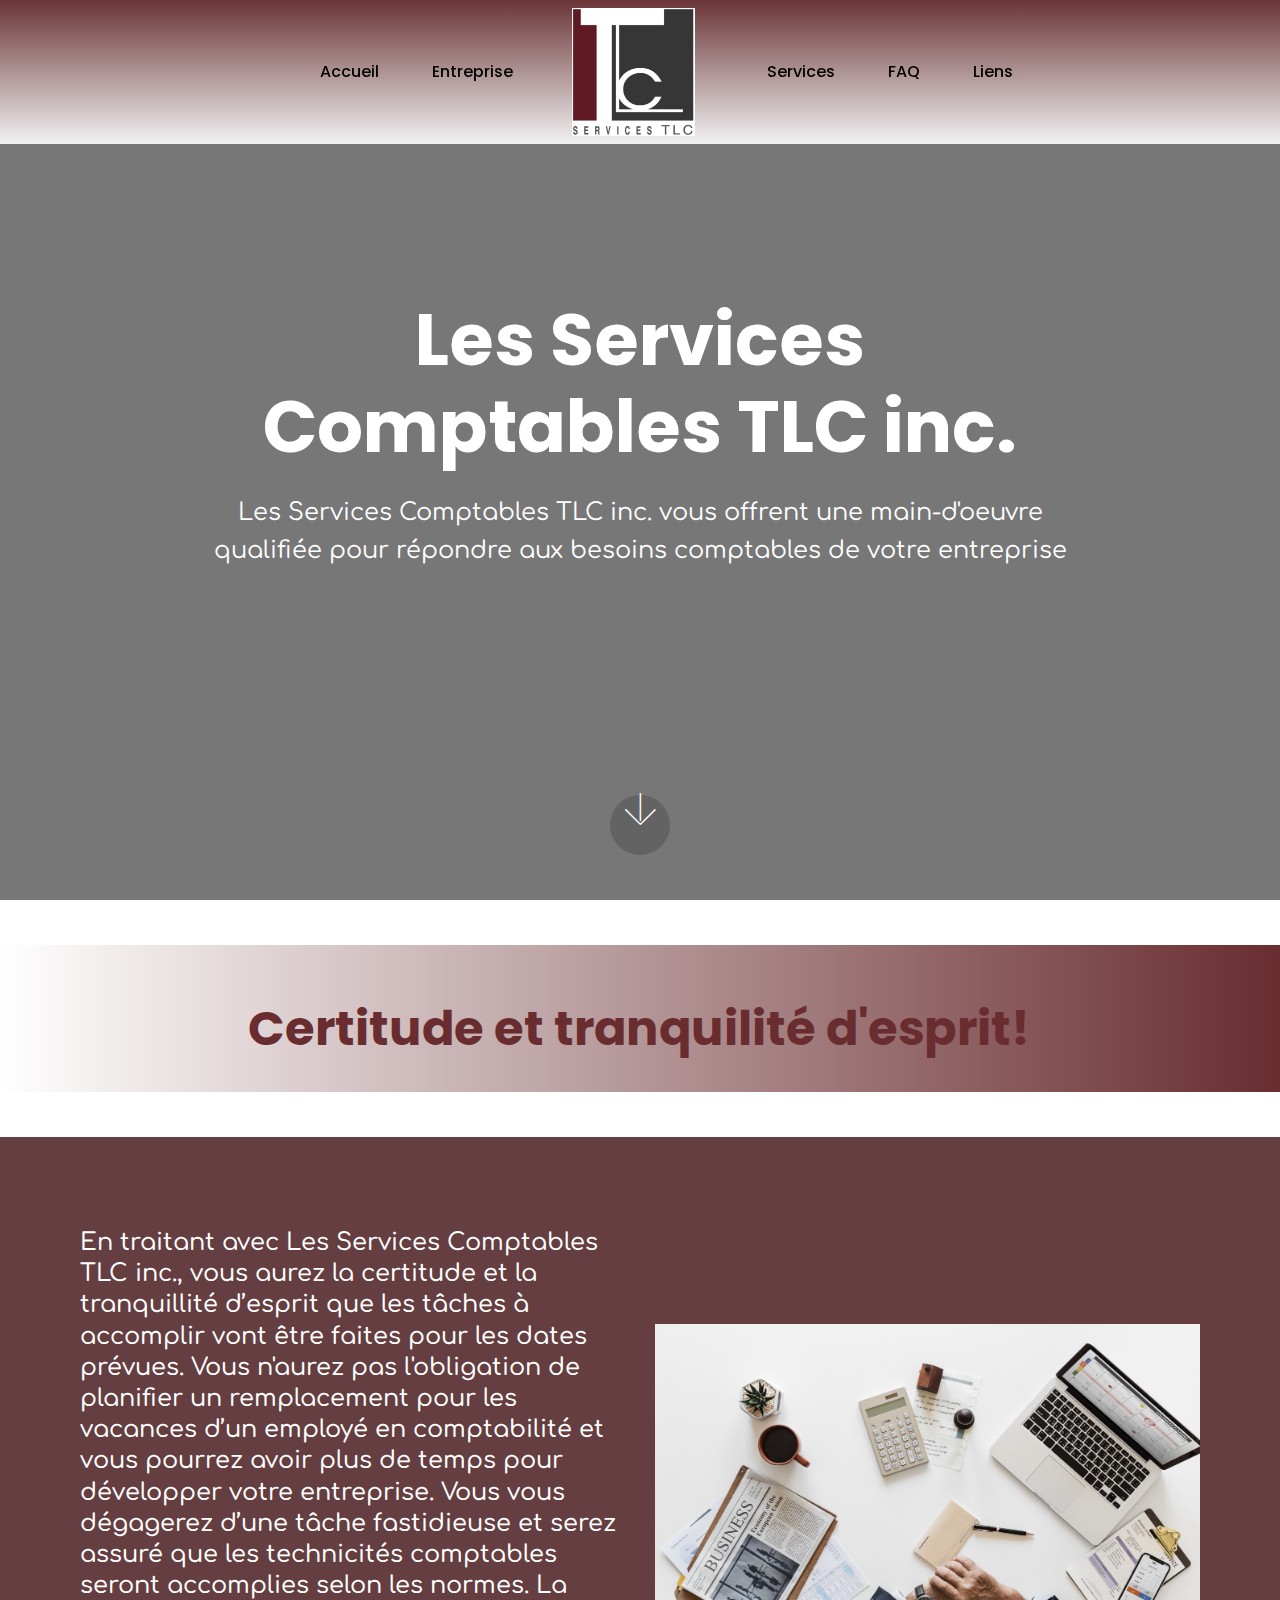
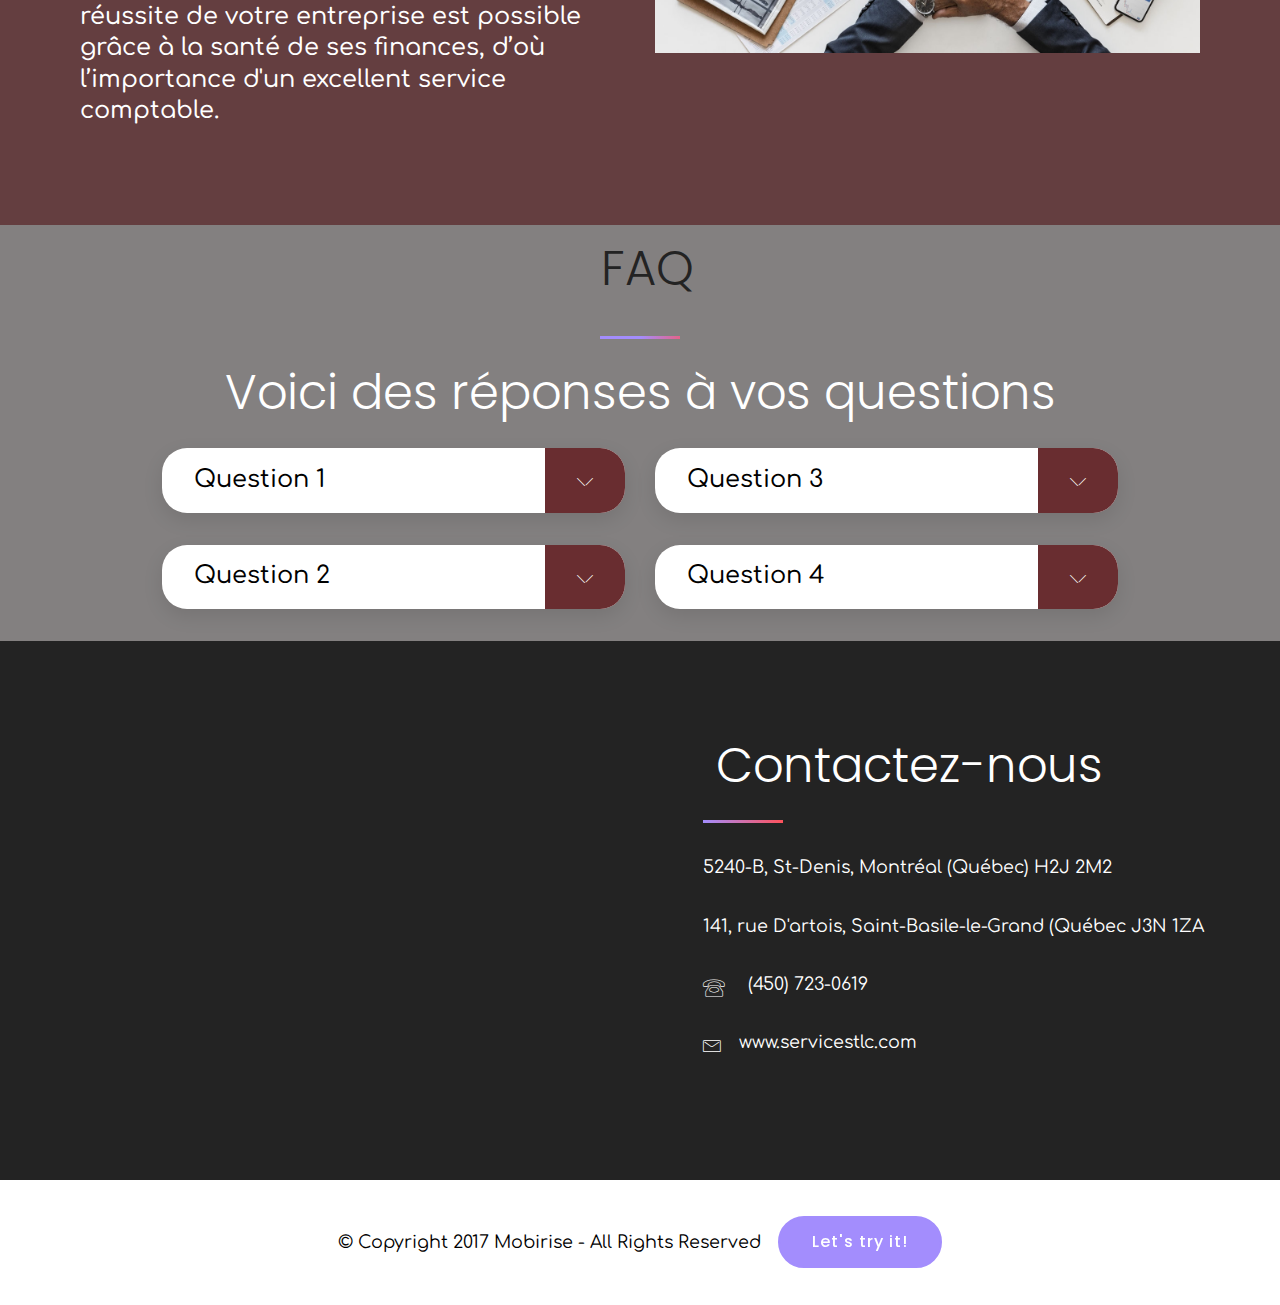
==== index.html @ 8a56763a "create github pages" ====
<!DOCTYPE html>
<html >
<head>
  <!-- Site made with Mobirise Website Builder v4.7.1, https://mobirise.com -->
  <meta charset="UTF-8">
  <meta http-equiv="X-UA-Compatible" content="IE=edge">
  <meta name="generator" content="Mobirise v4.7.1, mobirise.com">
  <meta name="viewport" content="width=device-width, initial-scale=1, minimum-scale=1">
  <link rel="shortcut icon" href="assets/images/logo-tlc-246x255.png" type="image/x-icon">
  <meta name="description" content="">
  <title>Accueil</title>
  <link rel="stylesheet" href="assets/icons-mind/style.css">
  <link rel="stylesheet" href="assets/web/assets/mobirise-icons/mobirise-icons.css">
  <link rel="stylesheet" href="assets/soundcloud-plugin/style.css">
  <link rel="stylesheet" href="assets/bootstrap/css/bootstrap.min.css">
  <link rel="stylesheet" href="assets/bootstrap/css/bootstrap-grid.min.css">
  <link rel="stylesheet" href="assets/bootstrap/css/bootstrap-reboot.min.css">
  <link rel="stylesheet" href="assets/dropdown/css/style.css">
  <link rel="stylesheet" href="assets/socicon/css/styles.css">
  <link rel="stylesheet" href="assets/theme/css/style.css">
  <link rel="stylesheet" href="assets/mobirise/css/mbr-additional.css" type="text/css">
  
  
  
</head>
<body>
  <section class="menu popup-btn-cards cid-qTdgRGBvXO" once="menu" id="menu2-0">

    
    

    <nav class="navbar navbar-dropdown navbar-fixed-top navbar-expand-lg">
        <div class="mbr-overlay" style="opacity: 0.9;"></div>

      
      <div class="collapse navbar-collapse" id="navbarSupportedContent">
            
        <div class="left-menu">
          <ul class="navbar-nav nav-dropdown" data-app-modern-menu="true"><li class="nav-item">
                  <a class="nav-link link text-black display-4" href="index.html#header6-u">
                      Accueil</a>
              </li>
              <li class="nav-item">
                  <a class="nav-link link text-black display-4" href="page1.html#features14-15">
                       Entreprise</a>
              </li></ul>
        </div>

        <div class="brand-container">
          <div class="navbar-brand">
              <span class="navbar-logo">
                  <a href="https://mobirise.com">
                      <img src="assets/images/logo-tlc-246x255.png" alt="Mobirise" title="" style="height: 8rem;">
                  </a>
              </span>
              
          </div>
        </div>

        <div class="right-menu">
          <ul class="navbar-nav nav-dropdown" data-app-modern-menu="true"><li class="nav-item">
                <a class="nav-link link text-black display-4" href="#top">
                    Services</a>
            </li>
            <li class="nav-item">
                <a class="nav-link link text-black display-4" href="https://mobirise.com">
                    FAQ</a>
            </li><li class="nav-item"><a class="nav-link link text-black display-4" href="https://mobirise.com">
                    Liens</a></li></ul>
        </div>
      </div>

          <button class="navbar-toggler" type="button" data-toggle="collapse" data-target="#navbarSupportedContent" aria-controls="navbarNavAltMarkup" aria-expanded="false" aria-label="Toggle navigation">
            <div class="hamburger">
                <span></span>
                <span></span>
                <span></span>
                <span></span>
            </div>
          </button>
    </nav>
</section>

<section class="header6 cid-qTtkgSXPCG mbr-fullscreen" data-bg-video="https://www.youtube.com/watch?v=G-dg1Tl75kM&amp;feature=youtu.be" id="header6-u">

    

    <div class="mbr-overlay" style="opacity: 0.5; background-color: rgb(0, 0, 0);">
    </div>

    <div class="container">
        <div class="row justify-content-md-center">
            <div class="mbr-white col-md-10">
                <h1 class="mbr-section-title align-center mbr-bold pb-3 mbr-fonts-style display-1">Les Services Comptables TLC inc.</h1>
                <p class="mbr-text align-center pb-3 mbr-fonts-style display-5">Les Services Comptables TLC inc. vous offrent une main-d'oeuvre <br>qualifiée pour répondre aux besoins comptables de votre entreprise</p>
                
            </div>
        </div>
    </div>

    <div class="mbr-arrow hidden-sm-down" aria-hidden="true">
        <a href="#next">
            <i class="mbri-down mbr-iconfont"></i>
        </a>
    </div>
</section>

<section class="cid-qTuvS772Yo" id="content7-1g">

    

    
    <div class="container-fluid">
        <div class="row justify-content-center">
            
        </div>
    </div>
</section>

<section class="mbr-section info1 cid-qTdhsli2mi" id="info1-o">

    

    

    <div class="container-fluid">
        <div class="media-container-row">
            <div class="title col-12 col-md-8">
                <h2 class="align-center mbr-bold mbr-white pb-3 mbr-fonts-style display-2">Certitude et tranquilité d'esprit!</h2>
                
                
            </div>
        </div>
    </div>
</section>

<section class="cid-qTuw6CcDfu" id="content7-1h">

    

    
    <div class="container-fluid">
        <div class="row justify-content-center">
            
        </div>
    </div>
</section>

<section class="header8 cid-qTdh01m6SM" id="header8-2">

    

    

    
    <div class="container-fluid">
        <div class="row align-items-center">
            <div class="mbr-white col-md-6">
                
                <h2 class="mbr-section-subtitle pb-3 mbr-fonts-style mbr-white align-left display-5">En traitant avec Les Services Comptables TLC inc., vous aurez la certitude et la tranquillité d’esprit que les tâches à accomplir vont être faites pour les dates prévues. Vous n'aurez pas l'obligation de planifier un remplacement pour les vacances d’un employé en comptabilité et vous pourrez avoir plus de temps pour développer votre entreprise. Vous vous dégagerez d’une tâche fastidieuse et serez assuré que les technicités comptables seront accomplies selon les normes. La réussite de votre entreprise est possible grâce à la santé de ses finances, d’où l’importance d'un excellent service comptable.</h2>
                
            </div>
            <div class="col-md-6 align-left img-block">
                <div class="mbr-figure">
                    <img src="assets/images/business-3239669-1920-1354x815.jpg" alt="Mobirise" title="">
                </div>
            </div>
        </div>
    </div>
    
</section>

<section class="toggle1 cid-qTdhykvNab" id="toggle1-s">

    

    
    <div class="container-fluid">
        <div class="media-container-row">
            <div class="col-12 col-md-12">
                <div class="section-head text-center space30">
                   <h2 class="mbr-section-title pb-3 mbr-fonts-style display-2">&nbsp;FAQ
                    </h2>
                </div>
                <div class="underline align-center pb-3">
                    <div class="line"></div>
                </div>
                <div class="section-subhead text-center space30">
                    <h2 class="mbr-section-subtitle mbr-light mbr-fonts-style pb-3 display-2">
                        Voici des réponses à vos questions</h2>
                </div>
                <div class="clearfix"></div>
                <div id="bootstrap-toggle" class="toggle-panel accordionStyles tab-content row justify-content-center">

                    <div class="col-lg-5 col-md-12">
                        <div class="card">
                            <div class="card-header" role="tab" id="headingOne">
                                <a role="button" class="collapsed panel-title text-black" data-toggle="collapse" data-parent="#accordion" data-core="" href="#collapse1_29" aria-expanded="false" aria-controls="collapse1">
                                    <span class="sign mbr-iconfont mbri-arrow-down inactive"></span>
                                    <h4 class="toggle-header inactive mbr-fonts-style display-5">
                                        <span class="toggle-title">
                                            Question 1</span>
                                    </h4>
                                </a>
                            </div>
                            <div id="collapse1_29" class="panel-collapse noScroll collapse" role="tabpanel" aria-labelledby="headingOne">
                                <div class="panel-body p-4">
                                    <p class="mbr-fonts-style panel-text display-7">
                                        Réponse...</p>
                                </div>
                            </div>
                        </div>
                    </div>
                    <div class="col-lg-5 col-md-12">
                        <div class="card">
                            <div class="card-header" role="tab" id="headingTwo">
                                <a role="button" class="collapsed panel-title text-black" data-toggle="collapse" data-parent="#accordion" data-core="" href="#collapse2_29" aria-expanded="false" aria-controls="collapse2">
                                    <span class="sign mbr-iconfont mbri-arrow-down inactive"></span>
                                    <h4 class="toggle-header inactive mbr-fonts-style display-5">
                                        <span class="toggle-title">
                                            Question 3</span>
                                    </h4>
                                </a>
                        
                            </div>
                            <div id="collapse2_29" class="panel-collapse noScroll collapse" role="tabpanel" aria-labelledby="headingTwo">
                                <div class="panel-body p-4">
                                    <p class="mbr-fonts-style panel-text display-7">
                                        Réponse...</p>
                                </div>
                            </div>
                        </div>
                    </div>
                    <div class="col-lg-5 col-md-12">
                        <div class="card">
                            <div class="card-header" role="tab" id="headingThree">
                                <a role="button" class="collapsed panel-title text-black" data-toggle="collapse" data-parent="#accordion" data-core="" href="#collapse3_29" aria-expanded="false" aria-controls="collapse3">
                                    <span class="sign mbr-iconfont mbri-arrow-down inactive"></span>
                                    <h4 class="toggle-header inactive mbr-fonts-style display-5">
                                        <span class="toggle-title">
                                            Question 2</span>
                                    </h4>
                                </a>
                            </div>
                            <div id="collapse3_29" class="panel-collapse noScroll collapse" role="tabpanel" aria-labelledby="headingThree">
                                <div class="panel-body p-4">
                                    <p class="mbr-fonts-style panel-text display-7">
                                        Réponse...</p>
                                </div>
                            </div>
                        </div>
                    </div>
                    <div class="col-lg-5 col-md-12">
                        <div class="card">
                            <div class="card-header" role="tab" id="headingThree">
                                <a role="button" class="collapsed panel-title text-black" data-toggle="collapse" data-parent="#accordion" data-core="" href="#collapse4_29" aria-expanded="false" aria-controls="collapse4">
                                    <span class="sign mbr-iconfont mbri-arrow-down inactive"></span>
                                    <h4 class="toggle-header inactive mbr-fonts-style display-5">
                                        <span class="toggle-title">Question 4</span>
                                    </h4>
                                </a>
                            </div>
                            <div id="collapse4_29" class="panel-collapse noScroll collapse" role="tabpanel" aria-labelledby="headingThree">
                                <div class="panel-body p-4">
                                    <p class="mbr-fonts-style panel-text display-7">
                                        Réponse...</p>
                                </div>
                            </div>
                        </div>
                    </div>
                    
                    
                </div>
            </div>
        </div>
    </div>
</section>

<section class="info3 cid-qTuy8mZXGt" id="info3-1j">

    

    
    <div class="container-fluid">
        <div class="row main">
            <div class="col-md-6 map">
              <div class="google-map"><iframe frameborder="0" style="border:0" src="https://www.google.com/maps/embed/v1/place?key=AIzaSyA0Dx_boXQiwvdz8sJHoYeZNVTdoWONYkU&amp;q=place_id:ChIJdRtmW30ZyUwR0R-Wim-Q-c8" allowfullscreen=""></iframe></div>
            </div>
            <div class="col-md-6 text-element">
                <div class="text-content">
                    <h2 class="mbr-title pt-2 mbr-fonts-style display-2">&nbsp;Contactez-nous</h2>
                    <div class="underline align-left">
                         <div class="line"></div>
                    </div>
                    <div class="mbr-section-text">
                        
                    </div>
                    <div class="mbr-list  mbr-fonts-style display-7">
                        <ul class="mbr-list mbr-fonts-style">
                          <li>5240-B, St-Denis, Montréal (Québec)  H2J 2M2</li><li>141, rue D'artois, Saint-Basile-le-Grand (Québec J3N 1ZA</li>
                          <li><span class="imind-old-telephone mbr-iconfont"></span>&nbsp;(450) 723-0619</li>
                          <li><span class="mbri-letter mbr-iconfont"></span>www.servicestlc.com</li>
                        </ul>
                    </div>
                     
                </div>
            </div>
        </div>
    </div>
</section>

<section once="footers" class="cid-qTuDpuW4mX" id="footer1-1k">

    

    

    <div class="container">
        <div class="media-container-row align-center justify-content-center align-items-center">
            <div class="section-text m-2">
                <p class="mbr-text mbr-black mb-0 mbr-fonts-style display-7">© Copyright 2017 Mobirise - All Rights Reserved</p>
            </div>
            <div class="mbr-section-btn align-center">
                <a href="https://mobirise.com" class="btn btn-primary display-4">Let's try it!</a>
            </div>
        </div>
    </div>
</section>


  <script src="assets/web/assets/jquery/jquery.min.js"></script>
  <script src="assets/popper/popper.min.js"></script>
  <script src="assets/bootstrap/js/bootstrap.min.js"></script>
  <script src="assets/vimeoplayer/jquery.mb.vimeo_player.js"></script>
  <script src="assets/touchswipe/jquery.touch-swipe.min.js"></script>
  <script src="assets/ytplayer/jquery.mb.ytplayer.min.js"></script>
  <script src="assets/smoothscroll/smooth-scroll.js"></script>
  <script src="assets/mbr-animated-bg-text/mbr-animated-bg-text.js"></script>
  <script src="assets/mbr-switch-arrow/mbr-switch-arrow.js"></script>
  <script src="assets/dropdown/js/script.min.js"></script>
  <script src="assets/theme/js/script.js"></script>
  
  
</body>
</html>
---- assets/icons-mind/style.css ----
@font-face {
	font-family: 'iconsMind';
	src:url('fonts/icon-mind.eot?-rdmvgc');
	src:url('fonts/icons-mind.eot?#iefix-rdmvgc') format('embedded-opentype'),
		url('fonts/icons-mind.woff?-rdmvgc') format('woff'),
		url('fonts/icons-mind.ttf?-rdmvgc') format('truetype'),
		url('fonts/icons-mind.svg?-rdmvgc#icons-mind') format('svg');
	font-weight: normal;
	font-style: normal;
}

[class^="imind-"], [class*=" imind-"] {
	font-family: 'iconsMind' !important;
	speak: none;
	font-style: normal;
	font-weight: normal;
	font-variant: normal;
	text-transform: none;
	line-height: 1;

	/* Better Font Rendering =========== */
	-webkit-font-smoothing: antialiased;
	-moz-osx-font-smoothing: grayscale;
}

.imind-a-z:before {
	content: "\e600";
}
.imind-aa:before {
	content: "\e601";
}
.imind-add-bag:before {
	content: "\e602";
}
.imind-add-basket:before {
	content: "\e603";
}
.imind-add-cart:before {
	content: "\e604";
}
.imind-add-file:before {
	content: "\e605";
}
.imind-add-spaceafterparagraph:before {
	content: "\e606";
}
.imind-add-spacebeforeparagraph:before {
	content: "\e607";
}
.imind-add-user:before {
	content: "\e608";
}
.imind-add-userstar:before {
	content: "\e609";
}
.imind-add-window:before {
	content: "\e60a";
}
.imind-add:before {
	content: "\e60b";
}
.imind-address-book:before {
	content: "\e60c";
}
.imind-address-book2:before {
	content: "\e60d";
}
.imind-administrator:before {
	content: "\e60e";
}
.imind-aerobics-2:before {
	content: "\e60f";
}
.imind-aerobics-3:before {
	content: "\e610";
}
.imind-aerobics:before {
	content: "\e611";
}
.imind-affiliate:before {
	content: "\e612";
}
.imind-aim:before {
	content: "\e613";
}
.imind-air-balloon:before {
	content: "\e614";
}
.imind-airbrush:before {
	content: "\e615";
}
.imind-airship:before {
	content: "\e616";
}
.imind-alarm-clock:before {
	content: "\e617";
}
.imind-alarm-clock2:before {
	content: "\e618";
}
.imind-alarm:before {
	content: "\e619";
}
.imind-alien-2:before {
	content: "\e61a";
}
.imind-alien:before {
	content: "\e61b";
}
.imind-aligator:before {
	content: "\e61c";
}
.imind-align-center:before {
	content: "\e61d";
}
.imind-align-justifyall:before {
	content: "\e61e";
}
.imind-align-justifycenter:before {
	content: "\e61f";
}
.imind-align-justifyleft:before {
	content: "\e620";
}
.imind-align-justifyright:before {
	content: "\e621";
}
.imind-align-left:before {
	content: "\e622";
}
.imind-align-right:before {
	content: "\e623";
}
.imind-alpha:before {
	content: "\e624";
}
.imind-ambulance:before {
	content: "\e625";
}
.imind-amx:before {
	content: "\e626";
}
.imind-anchor-2:before {
	content: "\e627";
}
.imind-anchor:before {
	content: "\e628";
}
.imind-android-store:before {
	content: "\e629";
}
.imind-android:before {
	content: "\e62a";
}
.imind-angel-smiley:before {
	content: "\e62b";
}
.imind-angel:before {
	content: "\e62c";
}
.imind-angry:before {
	content: "\e62d";
}
.imind-apple-bite:before {
	content: "\e62e";
}
.imind-apple-store:before {
	content: "\e62f";
}
.imind-apple:before {
	content: "\e630";
}
.imind-approved-window:before {
	content: "\e631";
}
.imind-aquarius-2:before {
	content: "\e632";
}
.imind-aquarius:before {
	content: "\e633";
}
.imind-archery-2:before {
	content: "\e634";
}
.imind-archery:before {
	content: "\e635";
}
.imind-argentina:before {
	content: "\e636";
}
.imind-aries-2:before {
	content: "\e637";
}
.imind-aries:before {
	content: "\e638";
}
.imind-army-key:before {
	content: "\e639";
}
.imind-arrow-around:before {
	content: "\e63a";
}
.imind-arrow-back3:before {
	content: "\e63b";
}
.imind-arrow-back:before {
	content: "\e63c";
}
.imind-arrow-back2:before {
	content: "\e63d";
}
.imind-arrow-barrier:before {
	content: "\e63e";
}
.imind-arrow-circle:before {
	content: "\e63f";
}
.imind-arrow-cross:before {
	content: "\e640";
}
.imind-arrow-down:before {
	content: "\e641";
}
.imind-arrow-down2:before {
	content: "\e642";
}
.imind-arrow-down3:before {
	content: "\e643";
}
.imind-arrow-downincircle:before {
	content: "\e644";
}
.imind-arrow-fork:before {
	content: "\e645";
}
.imind-arrow-forward:before {
	content: "\e646";
}
.imind-arrow-forward2:before {
	content: "\e647";
}
.imind-arrow-from:before {
	content: "\e648";
}
.imind-arrow-inside:before {
	content: "\e649";
}
.imind-arrow-inside45:before {
	content: "\e64a";
}
.imind-arrow-insidegap:before {
	content: "\e64b";
}
.imind-arrow-insidegap45:before {
	content: "\e64c";
}
.imind-arrow-into:before {
	content: "\e64d";
}
.imind-arrow-join:before {
	content: "\e64e";
}
.imind-arrow-junction:before {
	content: "\e64f";
}
.imind-arrow-left:before {
	content: "\e650";
}
.imind-arrow-left2:before {
	content: "\e651";
}
.imind-arrow-leftincircle:before {
	content: "\e652";
}
.imind-arrow-loop:before {
	content: "\e653";
}
.imind-arrow-merge:before {
	content: "\e654";
}
.imind-arrow-mix:before {
	content: "\e655";
}
.imind-arrow-next:before {
	content: "\e656";
}
.imind-arrow-outleft:before {
	content: "\e657";
}
.imind-arrow-outright:before {
	content: "\e658";
}
.imind-arrow-outside:before {
	content: "\e659";
}
.imind-arrow-outside45:before {
	content: "\e65a";
}
.imind-arrow-outsidegap:before {
	content: "\e65b";
}
.imind-arrow-outsidegap45:before {
	content: "\e65c";
}
.imind-arrow-over:before {
	content: "\e65d";
}
.imind-arrow-refresh:before {
	content: "\e65e";
}
.imind-arrow-refresh2:before {
	content: "\e65f";
}
.imind-arrow-right:before {
	content: "\e660";
}
.imind-arrow-right2:before {
	content: "\e661";
}
.imind-arrow-rightincircle:before {
	content: "\e662";
}
.imind-arrow-shuffle:before {
	content: "\e663";
}
.imind-arrow-squiggly:before {
	content: "\e664";
}
.imind-arrow-through:before {
	content: "\e665";
}
.imind-arrow-to:before {
	content: "\e666";
}
.imind-arrow-turnleft:before {
	content: "\e667";
}
.imind-arrow-turnright:before {
	content: "\e668";
}
.imind-arrow-up:before {
	content: "\e669";
}
.imind-arrow-up2:before {
	content: "\e66a";
}
.imind-arrow-up3:before {
	content: "\e66b";
}
.imind-arrow-upincircle:before {
	content: "\e66c";
}
.imind-arrow-xleft:before {
	content: "\e66d";
}
.imind-arrow-xright:before {
	content: "\e66e";
}
.imind-ask:before {
	content: "\e66f";
}
.imind-assistant:before {
	content: "\e670";
}
.imind-astronaut:before {
	content: "\e671";
}
.imind-at-sign:before {
	content: "\e672";
}
.imind-atm:before {
	content: "\e673";
}
.imind-atom:before {
	content: "\e674";
}
.imind-audio:before {
	content: "\e675";
}
.imind-auto-flash:before {
	content: "\e676";
}
.imind-autumn:before {
	content: "\e677";
}
.imind-baby-clothes:before {
	content: "\e678";
}
.imind-baby-clothes2:before {
	content: "\e679";
}
.imind-baby-cry:before {
	content: "\e67a";
}
.imind-baby:before {
	content: "\e67b";
}
.imind-back2:before {
	content: "\e67c";
}
.imind-back-media:before {
	content: "\e67d";
}
.imind-back-music:before {
	content: "\e67e";
}
.imind-back:before {
	content: "\e67f";
}
.imind-background:before {
	content: "\e680";
}
.imind-bacteria:before {
	content: "\e681";
}
.imind-bag-coins:before {
	content: "\e682";
}
.imind-bag-items:before {
	content: "\e683";
}
.imind-bag-quantity:before {
	content: "\e684";
}
.imind-bag:before {
	content: "\e685";
}
.imind-bakelite:before {
	content: "\e686";
}
.imind-ballet-shoes:before {
	content: "\e687";
}
.imind-balloon:before {
	content: "\e688";
}
.imind-banana:before {
	content: "\e689";
}
.imind-band-aid:before {
	content: "\e68a";
}
.imind-bank:before {
	content: "\e68b";
}
.imind-bar-chart:before {
	content: "\e68c";
}
.imind-bar-chart2:before {
	content: "\e68d";
}
.imind-bar-chart3:before {
	content: "\e68e";
}
.imind-bar-chart4:before {
	content: "\e68f";
}
.imind-bar-chart5:before {
	content: "\e690";
}
.imind-bar-code:before {
	content: "\e691";
}
.imind-barricade-2:before {
	content: "\e692";
}
.imind-barricade:before {
	content: "\e693";
}
.imind-baseball:before {
	content: "\e694";
}
.imind-basket-ball:before {
	content: "\e695";
}
.imind-basket-coins:before {
	content: "\e696";
}
.imind-basket-items:before {
	content: "\e697";
}
.imind-basket-quantity:before {
	content: "\e698";
}
.imind-bat-2:before {
	content: "\e699";
}
.imind-bat:before {
	content: "\e69a";
}
.imind-bathrobe:before {
	content: "\e69b";
}
.imind-batman-mask:before {
	content: "\e69c";
}
.imind-battery-0:before {
	content: "\e69d";
}
.imind-battery-25:before {
	content: "\e69e";
}
.imind-battery-50:before {
	content: "\e69f";
}
.imind-battery-75:before {
	content: "\e6a0";
}
.imind-battery-100:before {
	content: "\e6a1";
}
.imind-battery-charge:before {
	content: "\e6a2";
}
.imind-bear:before {
	content: "\e6a3";
}
.imind-beard-2:before {
	content: "\e6a4";
}
.imind-beard-3:before {
	content: "\e6a5";
}
.imind-beard:before {
	content: "\e6a6";
}
.imind-bebo:before {
	content: "\e6a7";
}
.imind-bee:before {
	content: "\e6a8";
}
.imind-beer-glass:before {
	content: "\e6a9";
}
.imind-beer:before {
	content: "\e6aa";
}
.imind-bell-2:before {
	content: "\e6ab";
}
.imind-bell:before {
	content: "\e6ac";
}
.imind-belt-2:before {
	content: "\e6ad";
}
.imind-belt-3:before {
	content: "\e6ae";
}
.imind-belt:before {
	content: "\e6af";
}
.imind-berlin-tower:before {
	content: "\e6b0";
}
.imind-beta:before {
	content: "\e6b1";
}
.imind-betvibes:before {
	content: "\e6b2";
}
.imind-bicycle-2:before {
	content: "\e6b3";
}
.imind-bicycle-3:before {
	content: "\e6b4";
}
.imind-bicycle:before {
	content: "\e6b5";
}
.imind-big-bang:before {
	content: "\e6b6";
}
.imind-big-data:before {
	content: "\e6b7";
}
.imind-bike-helmet:before {
	content: "\e6b8";
}
.imind-bikini:before {
	content: "\e6b9";
}
.imind-bilk-bottle2:before {
	content: "\e6ba";
}
.imind-billing:before {
	content: "\e6bb";
}
.imind-bing:before {
	content: "\e6bc";
}
.imind-binocular:before {
	content: "\e6bd";
}
.imind-bio-hazard:before {
	content: "\e6be";
}
.imind-biotech:before {
	content: "\e6bf";
}
.imind-bird-deliveringletter:before {
	content: "\e6c0";
}
.imind-bird:before {
	content: "\e6c1";
}
.imind-birthday-cake:before {
	content: "\e6c2";
}
.imind-bisexual:before {
	content: "\e6c3";
}
.imind-bishop:before {
	content: "\e6c4";
}
.imind-bitcoin:before {
	content: "\e6c5";
}
.imind-black-cat:before {
	content: "\e6c6";
}
.imind-blackboard:before {
	content: "\e6c7";
}
.imind-blinklist:before {
	content: "\e6c8";
}
.imind-block-cloud:before {
	content: "\e6c9";
}
.imind-block-window:before {
	content: "\e6ca";
}
.imind-blogger:before {
	content: "\e6cb";
}
.imind-blood:before {
	content: "\e6cc";
}
.imind-blouse:before {
	content: "\e6cd";
}
.imind-blueprint:before {
	content: "\e6ce";
}
.imind-board:before {
	content: "\e6cf";
}
.imind-bodybuilding:before {
	content: "\e6d0";
}
.imind-bold-text:before {
	content: "\e6d1";
}
.imind-bone:before {
	content: "\e6d2";
}
.imind-bones:before {
	content: "\e6d3";
}
.imind-book:before {
	content: "\e6d4";
}
.imind-bookmark:before {
	content: "\e6d5";
}
.imind-books-2:before {
	content: "\e6d6";
}
.imind-books:before {
	content: "\e6d7";
}
.imind-boom:before {
	content: "\e6d8";
}
.imind-boot-2:before {
	content: "\e6d9";
}
.imind-boot:before {
	content: "\e6da";
}
.imind-bottom-totop:before {
	content: "\e6db";
}
.imind-bow-2:before {
	content: "\e6dc";
}
.imind-bow-3:before {
	content: "\e6dd";
}
.imind-bow-4:before {
	content: "\e6de";
}
.imind-bow-5:before {
	content: "\e6df";
}
.imind-bow-6:before {
	content: "\e6e0";
}
.imind-bow:before {
	content: "\e6e1";
}
.imind-bowling-2:before {
	content: "\e6e2";
}
.imind-bowling:before {
	content: "\e6e3";
}
.imind-box2:before {
	content: "\e6e4";
}
.imind-box-close:before {
	content: "\e6e5";
}
.imind-box-full:before {
	content: "\e6e6";
}
.imind-box-open:before {
	content: "\e6e7";
}
.imind-box-withfolders:before {
	content: "\e6e8";
}
.imind-box:before {
	content: "\e6e9";
}
.imind-boy:before {
	content: "\e6ea";
}
.imind-bra:before {
	content: "\e6eb";
}
.imind-brain-2:before {
	content: "\e6ec";
}
.imind-brain-3:before {
	content: "\e6ed";
}
.imind-brain:before {
	content: "\e6ee";
}
.imind-brazil:before {
	content: "\e6ef";
}
.imind-bread-2:before {
	content: "\e6f0";
}
.imind-bread:before {
	content: "\e6f1";
}
.imind-bridge:before {
	content: "\e6f2";
}
.imind-brightkite:before {
	content: "\e6f3";
}
.imind-broke-link2:before {
	content: "\e6f4";
}
.imind-broken-link:before {
	content: "\e6f5";
}
.imind-broom:before {
	content: "\e6f6";
}
.imind-brush:before {
	content: "\e6f7";
}
.imind-bucket:before {
	content: "\e6f8";
}
.imind-bug:before {
	content: "\e6f9";
}
.imind-building:before {
	content: "\e6fa";
}
.imind-bulleted-list:before {
	content: "\e6fb";
}
.imind-bus-2:before {
	content: "\e6fc";
}
.imind-bus:before {
	content: "\e6fd";
}
.imind-business-man:before {
	content: "\e6fe";
}
.imind-business-manwoman:before {
	content: "\e6ff";
}
.imind-business-mens:before {
	content: "\e700";
}
.imind-business-woman:before {
	content: "\e701";
}
.imind-butterfly:before {
	content: "\e702";
}
.imind-button:before {
	content: "\e703";
}
.imind-cable-car:before {
	content: "\e704";
}
.imind-cake:before {
	content: "\e705";
}
.imind-calculator-2:before {
	content: "\e706";
}
.imind-calculator-3:before {
	content: "\e707";
}
.imind-calculator:before {
	content: "\e708";
}
.imind-calendar-2:before {
	content: "\e709";
}
.imind-calendar-3:before {
	content: "\e70a";
}
.imind-calendar-4:before {
	content: "\e70b";
}
.imind-calendar-clock:before {
	content: "\e70c";
}
.imind-calendar:before {
	content: "\e70d";
}
.imind-camel:before {
	content: "\e70e";
}
.imind-camera-2:before {
	content: "\e70f";
}
.imind-camera-3:before {
	content: "\e710";
}
.imind-camera-4:before {
	content: "\e711";
}
.imind-camera-5:before {
	content: "\e712";
}
.imind-camera-back:before {
	content: "\e713";
}
.imind-camera:before {
	content: "\e714";
}
.imind-can-2:before {
	content: "\e715";
}
.imind-can:before {
	content: "\e716";
}
.imind-canada:before {
	content: "\e717";
}
.imind-cancer-2:before {
	content: "\e718";
}
.imind-cancer-3:before {
	content: "\e719";
}
.imind-cancer:before {
	content: "\e71a";
}
.imind-candle:before {
	content: "\e71b";
}
.imind-candy-cane:before {
	content: "\e71c";
}
.imind-candy:before {
	content: "\e71d";
}
.imind-cannon:before {
	content: "\e71e";
}
.imind-cap-2:before {
	content: "\e71f";
}
.imind-cap-3:before {
	content: "\e720";
}
.imind-cap-smiley:before {
	content: "\e721";
}
.imind-cap:before {
	content: "\e722";
}
.imind-capricorn-2:before {
	content: "\e723";
}
.imind-capricorn:before {
	content: "\e724";
}
.imind-car-2:before {
	content: "\e725";
}
.imind-car-3:before {
	content: "\e726";
}
.imind-car-coins:before {
	content: "\e727";
}
.imind-car-items:before {
	content: "\e728";
}
.imind-car-wheel:before {
	content: "\e729";
}
.imind-car:before {
	content: "\e72a";
}
.imind-cardigan:before {
	content: "\e72b";
}
.imind-cardiovascular:before {
	content: "\e72c";
}
.imind-cart-quantity:before {
	content: "\e72d";
}
.imind-casette-tape:before {
	content: "\e72e";
}
.imind-cash-register:before {
	content: "\e72f";
}
.imind-cash-register2:before {
	content: "\e730";
}
.imind-castle:before {
	content: "\e731";
}
.imind-cat:before {
	content: "\e732";
}
.imind-cathedral:before {
	content: "\e733";
}
.imind-cauldron:before {
	content: "\e734";
}
.imind-cd-2:before {
	content: "\e735";
}
.imind-cd-cover:before {
	content: "\e736";
}
.imind-cd:before {
	content: "\e737";
}
.imind-cello:before {
	content: "\e738";
}
.imind-celsius:before {
	content: "\e739";
}
.imind-chacked-flag:before {
	content: "\e73a";
}
.imind-chair:before {
	content: "\e73b";
}
.imind-charger:before {
	content: "\e73c";
}
.imind-check-2:before {
	content: "\e73d";
}
.imind-check:before {
	content: "\e73e";
}
.imind-checked-user:before {
	content: "\e73f";
}
.imind-checkmate:before {
	content: "\e740";
}
.imind-checkout-bag:before {
	content: "\e741";
}
.imind-checkout-basket:before {
	content: "\e742";
}
.imind-checkout:before {
	content: "\e743";
}
.imind-cheese:before {
	content: "\e744";
}
.imind-cheetah:before {
	content: "\e745";
}
.imind-chef-hat:before {
	content: "\e746";
}
.imind-chef-hat2:before {
	content: "\e747";
}
.imind-chef:before {
	content: "\e748";
}
.imind-chemical-2:before {
	content: "\e749";
}
.imind-chemical-3:before {
	content: "\e74a";
}
.imind-chemical-4:before {
	content: "\e74b";
}
.imind-chemical-5:before {
	content: "\e74c";
}
.imind-chemical:before {
	content: "\e74d";
}
.imind-chess-board:before {
	content: "\e74e";
}
.imind-chess:before {
	content: "\e74f";
}
.imind-chicken:before {
	content: "\e750";
}
.imind-chile:before {
	content: "\e751";
}
.imind-chimney:before {
	content: "\e752";
}
.imind-china:before {
	content: "\e753";
}
.imind-chinese-temple:before {
	content: "\e754";
}
.imind-chip:before {
	content: "\e755";
}
.imind-chopsticks-2:before {
	content: "\e756";
}
.imind-chopsticks:before {
	content: "\e757";
}
.imind-christmas-ball:before {
	content: "\e758";
}
.imind-christmas-bell:before {
	content: "\e759";
}
.imind-christmas-candle:before {
	content: "\e75a";
}
.imind-christmas-hat:before {
	content: "\e75b";
}
.imind-christmas-sleigh:before {
	content: "\e75c";
}
.imind-christmas-snowman:before {
	content: "\e75d";
}
.imind-christmas-sock:before {
	content: "\e75e";
}
.imind-christmas-tree:before {
	content: "\e75f";
}
.imind-christmas:before {
	content: "\e760";
}
.imind-chrome:before {
	content: "\e761";
}
.imind-chrysler-building:before {
	content: "\e762";
}
.imind-cinema:before {
	content: "\e763";
}
.imind-circular-point:before {
	content: "\e764";
}
.imind-city-hall:before {
	content: "\e765";
}
.imind-clamp:before {
	content: "\e766";
}
.imind-clapperboard-close:before {
	content: "\e767";
}
.imind-clapperboard-open:before {
	content: "\e768";
}
.imind-claps:before {
	content: "\e769";
}
.imind-clef:before {
	content: "\e76a";
}
.imind-clinic:before {
	content: "\e76b";
}
.imind-clock-2:before {
	content: "\e76c";
}
.imind-clock-3:before {
	content: "\e76d";
}
.imind-clock-4:before {
	content: "\e76e";
}
.imind-clock-back:before {
	content: "\e76f";
}
.imind-clock-forward:before {
	content: "\e770";
}
.imind-clock:before {
	content: "\e771";
}
.imind-close-window:before {
	content: "\e772";
}
.imind-close:before {
	content: "\e773";
}
.imind-clothing-store:before {
	content: "\e774";
}
.imind-cloud--:before {
	content: "\e775";
}
.imind-cloud-:before {
	content: "\e776";
}
.imind-cloud-camera:before {
	content: "\e777";
}
.imind-cloud-computer:before {
	content: "\e778";
}
.imind-cloud-email:before {
	content: "\e779";
}
.imind-cloud-hail:before {
	content: "\e77a";
}
.imind-cloud-laptop:before {
	content: "\e77b";
}
.imind-cloud-lock:before {
	content: "\e77c";
}
.imind-cloud-moon:before {
	content: "\e77d";
}
.imind-cloud-music:before {
	content: "\e77e";
}
.imind-cloud-picture:before {
	content: "\e77f";
}
.imind-cloud-rain:before {
	content: "\e780";
}
.imind-cloud-remove:before {
	content: "\e781";
}
.imind-cloud-secure:before {
	content: "\e782";
}
.imind-cloud-settings:before {
	content: "\e783";
}
.imind-cloud-smartphone:before {
	content: "\e784";
}
.imind-cloud-snow:before {
	content: "\e785";
}
.imind-cloud-sun:before {
	content: "\e786";
}
.imind-cloud-tablet:before {
	content: "\e787";
}
.imind-cloud-video:before {
	content: "\e788";
}
.imind-cloud-weather:before {
	content: "\e789";
}
.imind-cloud:before {
	content: "\e78a";
}
.imind-clouds-weather:before {
	content: "\e78b";
}
.imind-clouds:before {
	content: "\e78c";
}
.imind-clown:before {
	content: "\e78d";
}
.imind-cmyk:before {
	content: "\e78e";
}
.imind-coat:before {
	content: "\e78f";
}
.imind-cocktail:before {
	content: "\e790";
}
.imind-coconut:before {
	content: "\e791";
}
.imind-code-window:before {
	content: "\e792";
}
.imind-coding:before {
	content: "\e793";
}
.imind-coffee-2:before {
	content: "\e794";
}
.imind-coffee-bean:before {
	content: "\e795";
}
.imind-coffee-machine:before {
	content: "\e796";
}
.imind-coffee-togo:before {
	content: "\e797";
}
.imind-coffee:before {
	content: "\e798";
}
.imind-coffin:before {
	content: "\e799";
}
.imind-coin:before {
	content: "\e79a";
}
.imind-coins-2:before {
	content: "\e79b";
}
.imind-coins-3:before {
	content: "\e79c";
}
.imind-coins:before {
	content: "\e79d";
}
.imind-colombia:before {
	content: "\e79e";
}
.imind-colosseum:before {
	content: "\e79f";
}
.imind-column-2:before {
	content: "\e7a0";
}
.imind-column-3:before {
	content: "\e7a1";
}
.imind-column:before {
	content: "\e7a2";
}
.imind-comb-2:before {
	content: "\e7a3";
}
.imind-comb:before {
	content: "\e7a4";
}
.imind-communication-tower:before {
	content: "\e7a5";
}
.imind-communication-tower2:before {
	content: "\e7a6";
}
.imind-compass-2:before {
	content: "\e7a7";
}
.imind-compass-3:before {
	content: "\e7a8";
}
.imind-compass-4:before {
	content: "\e7a9";
}
.imind-compass-rose:before {
	content: "\e7aa";
}
.imind-compass:before {
	content: "\e7ab";
}
.imind-computer-2:before {
	content: "\e7ac";
}
.imind-computer-3:before {
	content: "\e7ad";
}
.imind-computer-secure:before {
	content: "\e7ae";
}
.imind-computer:before {
	content: "\e7af";
}
.imind-conference:before {
	content: "\e7b0";
}
.imind-confused:before {
	content: "\e7b1";
}
.imind-conservation:before {
	content: "\e7b2";
}
.imind-consulting:before {
	content: "\e7b3";
}
.imind-contrast:before {
	content: "\e7b4";
}
.imind-control-2:before {
	content: "\e7b5";
}
.imind-control:before {
	content: "\e7b6";
}
.imind-cookie-man:before {
	content: "\e7b7";
}
.imind-cookies:before {
	content: "\e7b8";
}
.imind-cool-guy:before {
	content: "\e7b9";
}
.imind-cool:before {
	content: "\e7ba";
}
.imind-copyright:before {
	content: "\e7bb";
}
.imind-costume:before {
	content: "\e7bc";
}
.imind-couple-sign:before {
	content: "\e7bd";
}
.imind-cow:before {
	content: "\e7be";
}
.imind-cpu:before {
	content: "\e7bf";
}
.imind-crane:before {
	content: "\e7c0";
}
.imind-cranium:before {
	content: "\e7c1";
}
.imind-credit-card:before {
	content: "\e7c2";
}
.imind-credit-card2:before {
	content: "\e7c3";
}
.imind-credit-card3:before {
	content: "\e7c4";
}
.imind-cricket:before {
	content: "\e7c5";
}
.imind-criminal:before {
	content: "\e7c6";
}
.imind-croissant:before {
	content: "\e7c7";
}
.imind-crop-2:before {
	content: "\e7c8";
}
.imind-crop-3:before {
	content: "\e7c9";
}
.imind-crown-2:before {
	content: "\e7ca";
}
.imind-crown:before {
	content: "\e7cb";
}
.imind-crying:before {
	content: "\e7cc";
}
.imind-cube-molecule:before {
	content: "\e7cd";
}
.imind-cube-molecule2:before {
	content: "\e7ce";
}
.imind-cupcake:before {
	content: "\e7cf";
}
.imind-cursor-click:before {
	content: "\e7d0";
}
.imind-cursor-click2:before {
	content: "\e7d1";
}
.imind-cursor-move:before {
	content: "\e7d2";
}
.imind-cursor-move2:before {
	content: "\e7d3";
}
.imind-cursor-select:before {
	content: "\e7d4";
}
.imind-cursor:before {
	content: "\e7d5";
}
.imind-d-eyeglasses:before {
	content: "\e7d6";
}
.imind-d-eyeglasses2:before {
	content: "\e7d7";
}
.imind-dam:before {
	content: "\e7d8";
}
.imind-danemark:before {
	content: "\e7d9";
}
.imind-danger-2:before {
	content: "\e7da";
}
.imind-danger:before {
	content: "\e7db";
}
.imind-dashboard:before {
	content: "\e7dc";
}
.imind-data-backup:before {
	content: "\e7dd";
}
.imind-data-block:before {
	content: "\e7de";
}
.imind-data-center:before {
	content: "\e7df";
}
.imind-data-clock:before {
	content: "\e7e0";
}
.imind-data-cloud:before {
	content: "\e7e1";
}
.imind-data-compress:before {
	content: "\e7e2";
}
.imind-data-copy:before {
	content: "\e7e3";
}
.imind-data-download:before {
	content: "\e7e4";
}
.imind-data-financial:before {
	content: "\e7e5";
}
.imind-data-key:before {
	content: "\e7e6";
}
.imind-data-lock:before {
	content: "\e7e7";
}
.imind-data-network:before {
	content: "\e7e8";
}
.imind-data-password:before {
	content: "\e7e9";
}
.imind-data-power:before {
	content: "\e7ea";
}
.imind-data-refresh:before {
	content: "\e7eb";
}
.imind-data-save:before {
	content: "\e7ec";
}
.imind-data-search:before {
	content: "\e7ed";
}
.imind-data-security:before {
	content: "\e7ee";
}
.imind-data-settings:before {
	content: "\e7ef";
}
.imind-data-sharing:before {
	content: "\e7f0";
}
.imind-data-shield:before {
	content: "\e7f1";
}
.imind-data-signal:before {
	content: "\e7f2";
}
.imind-data-storage:before {
	content: "\e7f3";
}
.imind-data-stream:before {
	content: "\e7f4";
}
.imind-data-transfer:before {
	content: "\e7f5";
}
.imind-data-unlock:before {
	content: "\e7f6";
}
.imind-data-upload:before {
	content: "\e7f7";
}
.imind-data-yes:before {
	content: "\e7f8";
}
.imind-data:before {
	content: "\e7f9";
}
.imind-david-star:before {
	content: "\e7fa";
}
.imind-daylight:before {
	content: "\e7fb";
}
.imind-death:before {
	content: "\e7fc";
}
.imind-debian:before {
	content: "\e7fd";
}
.imind-dec:before {
	content: "\e7fe";
}
.imind-decrase-inedit:before {
	content: "\e7ff";
}
.imind-deer-2:before {
	content: "\e800";
}
.imind-deer:before {
	content: "\e801";
}
.imind-delete-file:before {
	content: "\e802";
}
.imind-delete-window:before {
	content: "\e803";
}
.imind-delicious:before {
	content: "\e804";
}
.imind-depression:before {
	content: "\e805";
}
.imind-deviantart:before {
	content: "\e806";
}
.imind-device-syncwithcloud:before {
	content: "\e807";
}
.imind-diamond:before {
	content: "\e808";
}
.imind-dice-2:before {
	content: "\e809";
}
.imind-dice:before {
	content: "\e80a";
}
.imind-digg:before {
	content: "\e80b";
}
.imind-digital-drawing:before {
	content: "\e80c";
}
.imind-diigo:before {
	content: "\e80d";
}
.imind-dinosaur:before {
	content: "\e80e";
}
.imind-diploma-2:before {
	content: "\e80f";
}
.imind-diploma:before {
	content: "\e810";
}
.imind-direction-east:before {
	content: "\e811";
}
.imind-direction-north:before {
	content: "\e812";
}
.imind-direction-south:before {
	content: "\e813";
}
.imind-direction-west:before {
	content: "\e814";
}
.imind-director:before {
	content: "\e815";
}
.imind-disk:before {
	content: "\e816";
}
.imind-dj:before {
	content: "\e817";
}
.imind-dna-2:before {
	content: "\e818";
}
.imind-dna-helix:before {
	content: "\e819";
}
.imind-dna:before {
	content: "\e81a";
}
.imind-doctor:before {
	content: "\e81b";
}
.imind-dog:before {
	content: "\e81c";
}
.imind-dollar-sign:before {
	content: "\e81d";
}
.imind-dollar-sign2:before {
	content: "\e81e";
}
.imind-dollar:before {
	content: "\e81f";
}
.imind-dolphin:before {
	content: "\e820";
}
.imind-domino:before {
	content: "\e821";
}
.imind-door-hanger:before {
	content: "\e822";
}
.imind-door:before {
	content: "\e823";
}
.imind-doplr:before {
	content: "\e824";
}
.imind-double-circle:before {
	content: "\e825";
}
.imind-double-tap:before {
	content: "\e826";
}
.imind-doughnut:before {
	content: "\e827";
}
.imind-dove:before {
	content: "\e828";
}
.imind-down-2:before {
	content: "\e829";
}
.imind-down-3:before {
	content: "\e82a";
}
.imind-down-4:before {
	content: "\e82b";
}
.imind-down:before {
	content: "\e82c";
}
.imind-download-2:before {
	content: "\e82d";
}
.imind-download-fromcloud:before {
	content: "\e82e";
}
.imind-download-window:before {
	content: "\e82f";
}
.imind-download:before {
	content: "\e830";
}
.imind-downward:before {
	content: "\e831";
}
.imind-drag-down:before {
	content: "\e832";
}
.imind-drag-left:before {
	content: "\e833";
}
.imind-drag-right:before {
	content: "\e834";
}
.imind-drag-up:before {
	content: "\e835";
}
.imind-drag:before {
	content: "\e836";
}
.imind-dress:before {
	content: "\e837";
}
.imind-drill-2:before {
	content: "\e838";
}
.imind-drill:before {
	content: "\e839";
}
.imind-drop:before {
	content: "\e83a";
}
.imind-dropbox:before {
	content: "\e83b";
}
.imind-drum:before {
	content: "\e83c";
}
.imind-dry:before {
	content: "\e83d";
}
.imind-duck:before {
	content: "\e83e";
}
.imind-dumbbell:before {
	content: "\e83f";
}
.imind-duplicate-layer:before {
	content: "\e840";
}
.imind-duplicate-window:before {
	content: "\e841";
}
.imind-dvd:before {
	content: "\e842";
}
.imind-eagle:before {
	content: "\e843";
}
.imind-ear:before {
	content: "\e844";
}
.imind-earphones-2:before {
	content: "\e845";
}
.imind-earphones:before {
	content: "\e846";
}
.imind-eci-icon:before {
	content: "\e847";
}
.imind-edit-map:before {
	content: "\e848";
}
.imind-edit:before {
	content: "\e849";
}
.imind-eggs:before {
	content: "\e84a";
}
.imind-egypt:before {
	content: "\e84b";
}
.imind-eifel-tower:before {
	content: "\e84c";
}
.imind-eject-2:before {
	content: "\e84d";
}
.imind-eject:before {
	content: "\e84e";
}
.imind-el-castillo:before {
	content: "\e84f";
}
.imind-elbow:before {
	content: "\e850";
}
.imind-electric-guitar:before {
	content: "\e851";
}
.imind-electricity:before {
	content: "\e852";
}
.imind-elephant:before {
	content: "\e853";
}
.imind-email:before {
	content: "\e854";
}
.imind-embassy:before {
	content: "\e855";
}
.imind-empire-statebuilding:before {
	content: "\e856";
}
.imind-empty-box:before {
	content: "\e857";
}
.imind-end2:before {
	content: "\e858";
}
.imind-end-2:before {
	content: "\e859";
}
.imind-end:before {
	content: "\e85a";
}
.imind-endways:before {
	content: "\e85b";
}
.imind-engineering:before {
	content: "\e85c";
}
.imind-envelope-2:before {
	content: "\e85d";
}
.imind-envelope:before {
	content: "\e85e";
}
.imind-environmental-2:before {
	content: "\e85f";
}
.imind-environmental-3:before {
	content: "\e860";
}
.imind-environmental:before {
	content: "\e861";
}
.imind-equalizer:before {
	content: "\e862";
}
.imind-eraser-2:before {
	content: "\e863";
}
.imind-eraser-3:before {
	content: "\e864";
}
.imind-eraser:before {
	content: "\e865";
}
.imind-error-404window:before {
	content: "\e866";
}
.imind-euro-sign:before {
	content: "\e867";
}
.imind-euro-sign2:before {
	content: "\e868";
}
.imind-euro:before {
	content: "\e869";
}
.imind-evernote:before {
	content: "\e86a";
}
.imind-evil:before {
	content: "\e86b";
}
.imind-explode:before {
	content: "\e86c";
}
.imind-eye-2:before {
	content: "\e86d";
}
.imind-eye-blind:before {
	content: "\e86e";
}
.imind-eye-invisible:before {
	content: "\e86f";
}
.imind-eye-scan:before {
	content: "\e870";
}
.imind-eye-visible:before {
	content: "\e871";
}
.imind-eye:before {
	content: "\e872";
}
.imind-eyebrow-2:before {
	content: "\e873";
}
.imind-eyebrow-3:before {
	content: "\e874";
}
.imind-eyebrow:before {
	content: "\e875";
}
.imind-eyeglasses-smiley:before {
	content: "\e876";
}
.imind-eyeglasses-smiley2:before {
	content: "\e877";
}
.imind-face-style:before {
	content: "\e878";
}
.imind-face-style2:before {
	content: "\e879";
}
.imind-face-style3:before {
	content: "\e87a";
}
.imind-face-style4:before {
	content: "\e87b";
}
.imind-face-style5:before {
	content: "\e87c";
}
.imind-face-style6:before {
	content: "\e87d";
}
.imind-facebook-2:before {
	content: "\e87e";
}
.imind-facebook:before {
	content: "\e87f";
}
.imind-factory-2:before {
	content: "\e880";
}
.imind-factory:before {
	content: "\e881";
}
.imind-fahrenheit:before {
	content: "\e882";
}
.imind-family-sign:before {
	content: "\e883";
}
.imind-fan:before {
	content: "\e884";
}
.imind-farmer:before {
	content: "\e885";
}
.imind-fashion:before {
	content: "\e886";
}
.imind-favorite-window:before {
	content: "\e887";
}
.imind-fax:before {
	content: "\e888";
}
.imind-feather:before {
	content: "\e889";
}
.imind-feedburner:before {
	content: "\e88a";
}
.imind-female-2:before {
	content: "\e88b";
}
.imind-female-sign:before {
	content: "\e88c";
}
.imind-female:before {
	content: "\e88d";
}
.imind-file-block:before {
	content: "\e88e";
}
.imind-file-bookmark:before {
	content: "\e88f";
}
.imind-file-chart:before {
	content: "\e890";
}
.imind-file-clipboard:before {
	content: "\e891";
}
.imind-file-clipboardfiletext:before {
	content: "\e892";
}
.imind-file-clipboardtextimage:before {
	content: "\e893";
}
.imind-file-cloud:before {
	content: "\e894";
}
.imind-file-copy:before {
	content: "\e895";
}
.imind-file-copy2:before {
	content: "\e896";
}
.imind-file-csv:before {
	content: "\e897";
}
.imind-file-download:before {
	content: "\e898";
}
.imind-file-edit:before {
	content: "\e899";
}
.imind-file-excel:before {
	content: "\e89a";
}
.imind-file-favorite:before {
	content: "\e89b";
}
.imind-file-fire:before {
	content: "\e89c";
}
.imind-file-graph:before {
	content: "\e89d";
}
.imind-file-hide:before {
	content: "\e89e";
}
.imind-file-horizontal:before {
	content: "\e89f";
}
.imind-file-horizontaltext:before {
	content: "\e8a0";
}
.imind-file-html:before {
	content: "\e8a1";
}
.imind-file-jpg:before {
	content: "\e8a2";
}
.imind-file-link:before {
	content: "\e8a3";
}
.imind-file-loading:before {
	content: "\e8a4";
}
.imind-file-lock:before {
	content: "\e8a5";
}
.imind-file-love:before {
	content: "\e8a6";
}
.imind-file-music:before {
	content: "\e8a7";
}
.imind-file-network:before {
	content: "\e8a8";
}
.imind-file-pictures:before {
	content: "\e8a9";
}
.imind-file-pie:before {
	content: "\e8aa";
}
.imind-file-presentation:before {
	content: "\e8ab";
}
.imind-file-refresh:before {
	content: "\e8ac";
}
.imind-file-search:before {
	content: "\e8ad";
}
.imind-file-settings:before {
	content: "\e8ae";
}
.imind-file-share:before {
	content: "\e8af";
}
.imind-file-textimage:before {
	content: "\e8b0";
}
.imind-file-trash:before {
	content: "\e8b1";
}
.imind-file-txt:before {
	content: "\e8b2";
}
.imind-file-upload:before {
	content: "\e8b3";
}
.imind-file-video:before {
	content: "\e8b4";
}
.imind-file-word:before {
	content: "\e8b5";
}
.imind-file-zip:before {
	content: "\e8b6";
}
.imind-file:before {
	content: "\e8b7";
}
.imind-files:before {
	content: "\e8b8";
}
.imind-film-board:before {
	content: "\e8b9";
}
.imind-film-cartridge:before {
	content: "\e8ba";
}
.imind-film-strip:before {
	content: "\e8bb";
}
.imind-film-video:before {
	content: "\e8bc";
}
.imind-film:before {
	content: "\e8bd";
}
.imind-filter-2:before {
	content: "\e8be";
}
.imind-filter:before {
	content: "\e8bf";
}
.imind-financial:before {
	content: "\e8c0";
}
.imind-find-user:before {
	content: "\e8c1";
}
.imind-finger-dragfoursides:before {
	content: "\e8c2";
}
.imind-finger-dragtwosides:before {
	content: "\e8c3";
}
.imind-finger-print:before {
	content: "\e8c4";
}
.imind-finger:before {
	content: "\e8c5";
}
.imind-fingerprint-2:before {
	content: "\e8c6";
}
.imind-fingerprint:before {
	content: "\e8c7";
}
.imind-fire-flame:before {
	content: "\e8c8";
}
.imind-fire-flame2:before {
	content: "\e8c9";
}
.imind-fire-hydrant:before {
	content: "\e8ca";
}
.imind-fire-staion:before {
	content: "\e8cb";
}
.imind-firefox:before {
	content: "\e8cc";
}
.imind-firewall:before {
	content: "\e8cd";
}
.imind-first-aid:before {
	content: "\e8ce";
}
.imind-first:before {
	content: "\e8cf";
}
.imind-fish-food:before {
	content: "\e8d0";
}
.imind-fish:before {
	content: "\e8d1";
}
.imind-fit-to:before {
	content: "\e8d2";
}
.imind-fit-to2:before {
	content: "\e8d3";
}
.imind-five-fingers:before {
	content: "\e8d4";
}
.imind-five-fingersdrag:before {
	content: "\e8d5";
}
.imind-five-fingersdrag2:before {
	content: "\e8d6";
}
.imind-five-fingerstouch:before {
	content: "\e8d7";
}
.imind-flag-2:before {
	content: "\e8d8";
}
.imind-flag-3:before {
	content: "\e8d9";
}
.imind-flag-4:before {
	content: "\e8da";
}
.imind-flag-5:before {
	content: "\e8db";
}
.imind-flag-6:before {
	content: "\e8dc";
}
.imind-flag:before {
	content: "\e8dd";
}
.imind-flamingo:before {
	content: "\e8de";
}
.imind-flash-2:before {
	content: "\e8df";
}
.imind-flash-video:before {
	content: "\e8e0";
}
.imind-flash:before {
	content: "\e8e1";
}
.imind-flashlight:before {
	content: "\e8e2";
}
.imind-flask-2:before {
	content: "\e8e3";
}
.imind-flask:before {
	content: "\e8e4";
}
.imind-flick:before {
	content: "\e8e5";
}
.imind-flickr:before {
	content: "\e8e6";
}
.imind-flowerpot:before {
	content: "\e8e7";
}
.imind-fluorescent:before {
	content: "\e8e8";
}
.imind-fog-day:before {
	content: "\e8e9";
}
.imind-fog-night:before {
	content: "\e8ea";
}
.imind-folder-add:before {
	content: "\e8eb";
}
.imind-folder-archive:before {
	content: "\e8ec";
}
.imind-folder-binder:before {
	content: "\e8ed";
}
.imind-folder-binder2:before {
	content: "\e8ee";
}
.imind-folder-block:before {
	content: "\e8ef";
}
.imind-folder-bookmark:before {
	content: "\e8f0";
}
.imind-folder-close:before {
	content: "\e8f1";
}
.imind-folder-cloud:before {
	content: "\e8f2";
}
.imind-folder-delete:before {
	content: "\e8f3";
}
.imind-folder-download:before {
	content: "\e8f4";
}
.imind-folder-edit:before {
	content: "\e8f5";
}
.imind-folder-favorite:before {
	content: "\e8f6";
}
.imind-folder-fire:before {
	content: "\e8f7";
}
.imind-folder-hide:before {
	content: "\e8f8";
}
.imind-folder-link:before {
	content: "\e8f9";
}
.imind-folder-loading:before {
	content: "\e8fa";
}
.imind-folder-lock:before {
	content: "\e8fb";
}
.imind-folder-love:before {
	content: "\e8fc";
}
.imind-folder-music:before {
	content: "\e8fd";
}
.imind-folder-network:before {
	content: "\e8fe";
}
.imind-folder-open:before {
	content: "\e8ff";
}
.imind-folder-open2:before {
	content: "\e900";
}
.imind-folder-organizing:before {
	content: "\e901";
}
.imind-folder-pictures:before {
	content: "\e902";
}
.imind-folder-refresh:before {
	content: "\e903";
}
.imind-folder-remove-:before {
	content: "\e904";
}
.imind-folder-search:before {
	content: "\e905";
}
.imind-folder-settings:before {
	content: "\e906";
}
.imind-folder-share:before {
	content: "\e907";
}
.imind-folder-trash:before {
	content: "\e908";
}
.imind-folder-upload:before {
	content: "\e909";
}
.imind-folder-video:before {
	content: "\e90a";
}
.imind-folder-withdocument:before {
	content: "\e90b";
}
.imind-folder-zip:before {
	content: "\e90c";
}
.imind-folder:before {
	content: "\e90d";
}
.imind-folders:before {
	content: "\e90e";
}
.imind-font-color:before {
	content: "\e90f";
}
.imind-font-name:before {
	content: "\e910";
}
.imind-font-size:before {
	content: "\e911";
}
.imind-font-style:before {
	content: "\e912";
}
.imind-font-stylesubscript:before {
	content: "\e913";
}
.imind-font-stylesuperscript:before {
	content: "\e914";
}
.imind-font-window:before {
	content: "\e915";
}
.imind-foot-2:before {
	content: "\e916";
}
.imind-foot:before {
	content: "\e917";
}
.imind-football-2:before {
	content: "\e918";
}
.imind-football:before {
	content: "\e919";
}
.imind-footprint-2:before {
	content: "\e91a";
}
.imind-footprint-3:before {
	content: "\e91b";
}
.imind-footprint:before {
	content: "\e91c";
}
.imind-forest:before {
	content: "\e91d";
}
.imind-fork:before {
	content: "\e91e";
}
.imind-formspring:before {
	content: "\e91f";
}
.imind-formula:before {
	content: "\e920";
}
.imind-forsquare:before {
	content: "\e921";
}
.imind-forward:before {
	content: "\e922";
}
.imind-fountain-pen:before {
	content: "\e923";
}
.imind-four-fingers:before {
	content: "\e924";
}
.imind-four-fingersdrag:before {
	content: "\e925";
}
.imind-four-fingersdrag2:before {
	content: "\e926";
}
.imind-four-fingerstouch:before {
	content: "\e927";
}
.imind-fox:before {
	content: "\e928";
}
.imind-frankenstein:before {
	content: "\e929";
}
.imind-french-fries:before {
	content: "\e92a";
}
.imind-friendfeed:before {
	content: "\e92b";
}
.imind-friendster:before {
	content: "\e92c";
}
.imind-frog:before {
	content: "\e92d";
}
.imind-fruits:before {
	content: "\e92e";
}
.imind-fuel:before {
	content: "\e92f";
}
.imind-full-bag:before {
	content: "\e930";
}
.imind-full-basket:before {
	content: "\e931";
}
.imind-full-cart:before {
	content: "\e932";
}
.imind-full-moon:before {
	content: "\e933";
}
.imind-full-screen:before {
	content: "\e934";
}
.imind-full-screen2:before {
	content: "\e935";
}
.imind-full-view:before {
	content: "\e936";
}
.imind-full-view2:before {
	content: "\e937";
}
.imind-full-viewwindow:before {
	content: "\e938";
}
.imind-function:before {
	content: "\e939";
}
.imind-funky:before {
	content: "\e93a";
}
.imind-funny-bicycle:before {
	content: "\e93b";
}
.imind-furl:before {
	content: "\e93c";
}
.imind-gamepad-2:before {
	content: "\e93d";
}
.imind-gamepad:before {
	content: "\e93e";
}
.imind-gas-pump:before {
	content: "\e93f";
}
.imind-gaugage-2:before {
	content: "\e940";
}
.imind-gaugage:before {
	content: "\e941";
}
.imind-gay:before {
	content: "\e942";
}
.imind-gear-2:before {
	content: "\e943";
}
.imind-gear:before {
	content: "\e944";
}
.imind-gears-2:before {
	content: "\e945";
}
.imind-gears:before {
	content: "\e946";
}
.imind-geek-2:before {
	content: "\e947";
}
.imind-geek:before {
	content: "\e948";
}
.imind-gemini-2:before {
	content: "\e949";
}
.imind-gemini:before {
	content: "\e94a";
}
.imind-genius:before {
	content: "\e94b";
}
.imind-gentleman:before {
	content: "\e94c";
}
.imind-geo--:before {
	content: "\e94d";
}
.imind-geo-:before {
	content: "\e94e";
}
.imind-geo-close:before {
	content: "\e94f";
}
.imind-geo-love:before {
	content: "\e950";
}
.imind-geo-number:before {
	content: "\e951";
}
.imind-geo-star:before {
	content: "\e952";
}
.imind-geo:before {
	content: "\e953";
}
.imind-geo2--:before {
	content: "\e954";
}
.imind-geo2-:before {
	content: "\e955";
}
.imind-geo2-close:before {
	content: "\e956";
}
.imind-geo2-love:before {
	content: "\e957";
}
.imind-geo2-number:before {
	content: "\e958";
}
.imind-geo2-star:before {
	content: "\e959";
}
.imind-geo2:before {
	content: "\e95a";
}
.imind-geo3--:before {
	content: "\e95b";
}
.imind-geo3-:before {
	content: "\e95c";
}
.imind-geo3-close:before {
	content: "\e95d";
}
.imind-geo3-love:before {
	content: "\e95e";
}
.imind-geo3-number:before {
	content: "\e95f";
}
.imind-geo3-star:before {
	content: "\e960";
}
.imind-geo3:before {
	content: "\e961";
}
.imind-gey:before {
	content: "\e962";
}
.imind-gift-box:before {
	content: "\e963";
}
.imind-giraffe:before {
	content: "\e964";
}
.imind-girl:before {
	content: "\e965";
}
.imind-glass-water:before {
	content: "\e966";
}
.imind-glasses-2:before {
	content: "\e967";
}
.imind-glasses-3:before {
	content: "\e968";
}
.imind-glasses:before {
	content: "\e969";
}
.imind-global-position:before {
	content: "\e96a";
}
.imind-globe-2:before {
	content: "\e96b";
}
.imind-globe:before {
	content: "\e96c";
}
.imind-gloves:before {
	content: "\e96d";
}
.imind-go-bottom:before {
	content: "\e96e";
}
.imind-go-top:before {
	content: "\e96f";
}
.imind-goggles:before {
	content: "\e970";
}
.imind-golf-2:before {
	content: "\e971";
}
.imind-golf:before {
	content: "\e972";
}
.imind-google-buzz:before {
	content: "\e973";
}
.imind-google-drive:before {
	content: "\e974";
}
.imind-google-play:before {
	content: "\e975";
}
.imind-google-plus:before {
	content: "\e976";
}
.imind-google:before {
	content: "\e977";
}
.imind-gopro:before {
	content: "\e978";
}
.imind-gorilla:before {
	content: "\e979";
}
.imind-gowalla:before {
	content: "\e97a";
}
.imind-grave:before {
	content: "\e97b";
}
.imind-graveyard:before {
	content: "\e97c";
}
.imind-greece:before {
	content: "\e97d";
}
.imind-green-energy:before {
	content: "\e97e";
}
.imind-green-house:before {
	content: "\e97f";
}
.imind-guitar:before {
	content: "\e980";
}
.imind-gun-2:before {
	content: "\e981";
}
.imind-gun-3:before {
	content: "\e982";
}
.imind-gun:before {
	content: "\e983";
}
.imind-gymnastics:before {
	content: "\e984";
}
.imind-hair-2:before {
	content: "\e985";
}
.imind-hair-3:before {
	content: "\e986";
}
.imind-hair-4:before {
	content: "\e987";
}
.imind-hair:before {
	content: "\e988";
}
.imind-half-moon:before {
	content: "\e989";
}
.imind-halloween-halfmoon:before {
	content: "\e98a";
}
.imind-halloween-moon:before {
	content: "\e98b";
}
.imind-hamburger:before {
	content: "\e98c";
}
.imind-hammer:before {
	content: "\e98d";
}
.imind-hand-touch:before {
	content: "\e98e";
}
.imind-hand-touch2:before {
	content: "\e98f";
}
.imind-hand-touchsmartphone:before {
	content: "\e990";
}
.imind-hand:before {
	content: "\e991";
}
.imind-hands:before {
	content: "\e992";
}
.imind-handshake:before {
	content: "\e993";
}
.imind-hanger:before {
	content: "\e994";
}
.imind-happy:before {
	content: "\e995";
}
.imind-hat-2:before {
	content: "\e996";
}
.imind-hat:before {
	content: "\e997";
}
.imind-haunted-house:before {
	content: "\e998";
}
.imind-hd-video:before {
	content: "\e999";
}
.imind-hd:before {
	content: "\e99a";
}
.imind-hdd:before {
	content: "\e99b";
}
.imind-headphone:before {
	content: "\e99c";
}
.imind-headphones:before {
	content: "\e99d";
}
.imind-headset:before {
	content: "\e99e";
}
.imind-heart-2:before {
	content: "\e99f";
}
.imind-heart:before {
	content: "\e9a0";
}
.imind-heels-2:before {
	content: "\e9a1";
}
.imind-heels:before {
	content: "\e9a2";
}
.imind-height-window:before {
	content: "\e9a3";
}
.imind-helicopter-2:before {
	content: "\e9a4";
}
.imind-helicopter:before {
	content: "\e9a5";
}
.imind-helix-2:before {
	content: "\e9a6";
}
.imind-hello:before {
	content: "\e9a7";
}
.imind-helmet-2:before {
	content: "\e9a8";
}
.imind-helmet-3:before {
	content: "\e9a9";
}
.imind-helmet:before {
	content: "\e9aa";
}
.imind-hipo:before {
	content: "\e9ab";
}
.imind-hipster-glasses:before {
	content: "\e9ac";
}
.imind-hipster-glasses2:before {
	content: "\e9ad";
}
.imind-hipster-glasses3:before {
	content: "\e9ae";
}
.imind-hipster-headphones:before {
	content: "\e9af";
}
.imind-hipster-men:before {
	content: "\e9b0";
}
.imind-hipster-men2:before {
	content: "\e9b1";
}
.imind-hipster-men3:before {
	content: "\e9b2";
}
.imind-hipster-sunglasses:before {
	content: "\e9b3";
}
.imind-hipster-sunglasses2:before {
	content: "\e9b4";
}
.imind-hipster-sunglasses3:before {
	content: "\e9b5";
}
.imind-hokey:before {
	content: "\e9b6";
}
.imind-holly:before {
	content: "\e9b7";
}
.imind-home-2:before {
	content: "\e9b8";
}
.imind-home-3:before {
	content: "\e9b9";
}
.imind-home-4:before {
	content: "\e9ba";
}
.imind-home-5:before {
	content: "\e9bb";
}
.imind-home-window:before {
	content: "\e9bc";
}
.imind-home:before {
	content: "\e9bd";
}
.imind-homosexual:before {
	content: "\e9be";
}
.imind-honey:before {
	content: "\e9bf";
}
.imind-hong-kong:before {
	content: "\e9c0";
}
.imind-hoodie:before {
	content: "\e9c1";
}
.imind-horror:before {
	content: "\e9c2";
}
.imind-horse:before {
	content: "\e9c3";
}
.imind-hospital-2:before {
	content: "\e9c4";
}
.imind-hospital:before {
	content: "\e9c5";
}
.imind-host:before {
	content: "\e9c6";
}
.imind-hot-dog:before {
	content: "\e9c7";
}
.imind-hotel:before {
	content: "\e9c8";
}
.imind-hour:before {
	content: "\e9c9";
}
.imind-hub:before {
	content: "\e9ca";
}
.imind-humor:before {
	content: "\e9cb";
}
.imind-hurt:before {
	content: "\e9cc";
}
.imind-ice-cream:before {
	content: "\e9cd";
}
.imind-icq:before {
	content: "\e9ce";
}
.imind-id-2:before {
	content: "\e9cf";
}
.imind-id-3:before {
	content: "\e9d0";
}
.imind-id-card:before {
	content: "\e9d1";
}
.imind-idea-2:before {
	content: "\e9d2";
}
.imind-idea-3:before {
	content: "\e9d3";
}
.imind-idea-4:before {
	content: "\e9d4";
}
.imind-idea-5:before {
	content: "\e9d5";
}
.imind-idea:before {
	content: "\e9d6";
}
.imind-identification-badge:before {
	content: "\e9d7";
}
.imind-imdb:before {
	content: "\e9d8";
}
.imind-inbox-empty:before {
	content: "\e9d9";
}
.imind-inbox-forward:before {
	content: "\e9da";
}
.imind-inbox-full:before {
	content: "\e9db";
}
.imind-inbox-into:before {
	content: "\e9dc";
}
.imind-inbox-out:before {
	content: "\e9dd";
}
.imind-inbox-reply:before {
	content: "\e9de";
}
.imind-inbox:before {
	content: "\e9df";
}
.imind-increase-inedit:before {
	content: "\e9e0";
}
.imind-indent-firstline:before {
	content: "\e9e1";
}
.imind-indent-leftmargin:before {
	content: "\e9e2";
}
.imind-indent-rightmargin:before {
	content: "\e9e3";
}
.imind-india:before {
	content: "\e9e4";
}
.imind-info-window:before {
	content: "\e9e5";
}
.imind-information:before {
	content: "\e9e6";
}
.imind-inifity:before {
	content: "\e9e7";
}
.imind-instagram:before {
	content: "\e9e8";
}
.imind-internet-2:before {
	content: "\e9e9";
}
.imind-internet-explorer:before {
	content: "\e9ea";
}
.imind-internet-smiley:before {
	content: "\e9eb";
}
.imind-internet:before {
	content: "\e9ec";
}
.imind-ios-apple:before {
	content: "\e9ed";
}
.imind-israel:before {
	content: "\e9ee";
}
.imind-italic-text:before {
	content: "\e9ef";
}
.imind-jacket-2:before {
	content: "\e9f0";
}
.imind-jacket:before {
	content: "\e9f1";
}
.imind-jamaica:before {
	content: "\e9f2";
}
.imind-japan:before {
	content: "\e9f3";
}
.imind-japanese-gate:before {
	content: "\e9f4";
}
.imind-jeans:before {
	content: "\e9f5";
}
.imind-jeep-2:before {
	content: "\e9f6";
}
.imind-jeep:before {
	content: "\e9f7";
}
.imind-jet:before {
	content: "\e9f8";
}
.imind-joystick:before {
	content: "\e9f9";
}
.imind-juice:before {
	content: "\e9fa";
}
.imind-jump-rope:before {
	content: "\e9fb";
}
.imind-kangoroo:before {
	content: "\e9fc";
}
.imind-kenya:before {
	content: "\e9fd";
}
.imind-key-2:before {
	content: "\e9fe";
}
.imind-key-3:before {
	content: "\e9ff";
}
.imind-key-lock:before {
	content: "\ea00";
}
.imind-key:before {
	content: "\ea01";
}
.imind-keyboard:before {
	content: "\ea02";
}
.imind-keyboard3:before {
	content: "\ea03";
}
.imind-keypad:before {
	content: "\ea04";
}
.imind-king-2:before {
	content: "\ea05";
}
.imind-king:before {
	content: "\ea06";
}
.imind-kiss:before {
	content: "\ea07";
}
.imind-knee:before {
	content: "\ea08";
}
.imind-knife-2:before {
	content: "\ea09";
}
.imind-knife:before {
	content: "\ea0a";
}
.imind-knight:before {
	content: "\ea0b";
}
.imind-koala:before {
	content: "\ea0c";
}
.imind-korea:before {
	content: "\ea0d";
}
.imind-lamp:before {
	content: "\ea0e";
}
.imind-landscape-2:before {
	content: "\ea0f";
}
.imind-landscape:before {
	content: "\ea10";
}
.imind-lantern:before {
	content: "\ea11";
}
.imind-laptop-2:before {
	content: "\ea12";
}
.imind-laptop-3:before {
	content: "\ea13";
}
.imind-laptop-phone:before {
	content: "\ea14";
}
.imind-laptop-secure:before {
	content: "\ea15";
}
.imind-laptop-tablet:before {
	content: "\ea16";
}
.imind-laptop:before {
	content: "\ea17";
}
.imind-laser:before {
	content: "\ea18";
}
.imind-last-fm:before {
	content: "\ea19";
}
.imind-last:before {
	content: "\ea1a";
}
.imind-laughing:before {
	content: "\ea1b";
}
.imind-layer-1635:before {
	content: "\ea1c";
}
.imind-layer-1646:before {
	content: "\ea1d";
}
.imind-layer-backward:before {
	content: "\ea1e";
}
.imind-layer-forward:before {
	content: "\ea1f";
}
.imind-leafs-2:before {
	content: "\ea20";
}
.imind-leafs:before {
	content: "\ea21";
}
.imind-leaning-tower:before {
	content: "\ea22";
}
.imind-left--right:before {
	content: "\ea23";
}
.imind-left--right3:before {
	content: "\ea24";
}
.imind-left-2:before {
	content: "\ea25";
}
.imind-left-3:before {
	content: "\ea26";
}
.imind-left-4:before {
	content: "\ea27";
}
.imind-left-toright:before {
	content: "\ea28";
}
.imind-left:before {
	content: "\ea29";
}
.imind-leg-2:before {
	content: "\ea2a";
}
.imind-leg:before {
	content: "\ea2b";
}
.imind-lego:before {
	content: "\ea2c";
}
.imind-lemon:before {
	content: "\ea2d";
}
.imind-len-2:before {
	content: "\ea2e";
}
.imind-len-3:before {
	content: "\ea2f";
}
.imind-len:before {
	content: "\ea30";
}
.imind-leo-2:before {
	content: "\ea31";
}
.imind-leo:before {
	content: "\ea32";
}
.imind-leopard:before {
	content: "\ea33";
}
.imind-lesbian:before {
	content: "\ea34";
}
.imind-lesbians:before {
	content: "\ea35";
}
.imind-letter-close:before {
	content: "\ea36";
}
.imind-letter-open:before {
	content: "\ea37";
}
.imind-letter-sent:before {
	content: "\ea38";
}
.imind-libra-2:before {
	content: "\ea39";
}
.imind-libra:before {
	content: "\ea3a";
}
.imind-library-2:before {
	content: "\ea3b";
}
.imind-library:before {
	content: "\ea3c";
}
.imind-life-jacket:before {
	content: "\ea3d";
}
.imind-life-safer:before {
	content: "\ea3e";
}
.imind-light-bulb:before {
	content: "\ea3f";
}
.imind-light-bulb2:before {
	content: "\ea40";
}
.imind-light-bulbleaf:before {
	content: "\ea41";
}
.imind-lighthouse:before {
	content: "\ea42";
}
.imind-like-2:before {
	content: "\ea43";
}
.imind-like:before {
	content: "\ea44";
}
.imind-line-chart:before {
	content: "\ea45";
}
.imind-line-chart2:before {
	content: "\ea46";
}
.imind-line-chart3:before {
	content: "\ea47";
}
.imind-line-chart4:before {
	content: "\ea48";
}
.imind-line-spacing:before {
	content: "\ea49";
}
.imind-line-spacingtext:before {
	content: "\ea4a";
}
.imind-link-2:before {
	content: "\ea4b";
}
.imind-link:before {
	content: "\ea4c";
}
.imind-linkedin-2:before {
	content: "\ea4d";
}
.imind-linkedin:before {
	content: "\ea4e";
}
.imind-linux:before {
	content: "\ea4f";
}
.imind-lion:before {
	content: "\ea50";
}
.imind-livejournal:before {
	content: "\ea51";
}
.imind-loading-2:before {
	content: "\ea52";
}
.imind-loading-3:before {
	content: "\ea53";
}
.imind-loading-window:before {
	content: "\ea54";
}
.imind-loading:before {
	content: "\ea55";
}
.imind-location-2:before {
	content: "\ea56";
}
.imind-location:before {
	content: "\ea57";
}
.imind-lock-2:before {
	content: "\ea58";
}
.imind-lock-3:before {
	content: "\ea59";
}
.imind-lock-user:before {
	content: "\ea5a";
}
.imind-lock-window:before {
	content: "\ea5b";
}
.imind-lock:before {
	content: "\ea5c";
}
.imind-lollipop-2:before {
	content: "\ea5d";
}
.imind-lollipop-3:before {
	content: "\ea5e";
}
.imind-lollipop:before {
	content: "\ea5f";
}
.imind-loop:before {
	content: "\ea60";
}
.imind-loud:before {
	content: "\ea61";
}
.imind-loudspeaker:before {
	content: "\ea62";
}
.imind-love-2:before {
	content: "\ea63";
}
.imind-love-user:before {
	content: "\ea64";
}
.imind-love-window:before {
	content: "\ea65";
}
.imind-love:before {
	content: "\ea66";
}
.imind-lowercase-text:before {
	content: "\ea67";
}
.imind-luggafe-front:before {
	content: "\ea68";
}
.imind-luggage-2:before {
	content: "\ea69";
}
.imind-macro:before {
	content: "\ea6a";
}
.imind-magic-wand:before {
	content: "\ea6b";
}
.imind-magnet:before {
	content: "\ea6c";
}
.imind-magnifi-glass-:before {
	content: "\ea6d";
}
.imind-magnifi-glass:before {
	content: "\ea6e";
}
.imind-magnifi-glass2:before {
	content: "\ea6f";
}
.imind-mail-2:before {
	content: "\ea70";
}
.imind-mail-3:before {
	content: "\ea71";
}
.imind-mail-add:before {
	content: "\ea72";
}
.imind-mail-attachement:before {
	content: "\ea73";
}
.imind-mail-block:before {
	content: "\ea74";
}
.imind-mail-delete:before {
	content: "\ea75";
}
.imind-mail-favorite:before {
	content: "\ea76";
}
.imind-mail-forward:before {
	content: "\ea77";
}
.imind-mail-gallery:before {
	content: "\ea78";
}
.imind-mail-inbox:before {
	content: "\ea79";
}
.imind-mail-link:before {
	content: "\ea7a";
}
.imind-mail-lock:before {
	content: "\ea7b";
}
.imind-mail-love:before {
	content: "\ea7c";
}
.imind-mail-money:before {
	content: "\ea7d";
}
.imind-mail-open:before {
	content: "\ea7e";
}
.imind-mail-outbox:before {
	content: "\ea7f";
}
.imind-mail-password:before {
	content: "\ea80";
}
.imind-mail-photo:before {
	content: "\ea81";
}
.imind-mail-read:before {
	content: "\ea82";
}
.imind-mail-removex:before {
	content: "\ea83";
}
.imind-mail-reply:before {
	content: "\ea84";
}
.imind-mail-replyall:before {
	content: "\ea85";
}
.imind-mail-search:before {
	content: "\ea86";
}
.imind-mail-send:before {
	content: "\ea87";
}
.imind-mail-settings:before {
	content: "\ea88";
}
.imind-mail-unread:before {
	content: "\ea89";
}
.imind-mail-video:before {
	content: "\ea8a";
}
.imind-mail-withatsign:before {
	content: "\ea8b";
}
.imind-mail-withcursors:before {
	content: "\ea8c";
}
.imind-mail:before {
	content: "\ea8d";
}
.imind-mailbox-empty:before {
	content: "\ea8e";
}
.imind-mailbox-full:before {
	content: "\ea8f";
}
.imind-male-2:before {
	content: "\ea90";
}
.imind-male-sign:before {
	content: "\ea91";
}
.imind-male:before {
	content: "\ea92";
}
.imind-malefemale:before {
	content: "\ea93";
}
.imind-man-sign:before {
	content: "\ea94";
}
.imind-management:before {
	content: "\ea95";
}
.imind-mans-underwear:before {
	content: "\ea96";
}
.imind-mans-underwear2:before {
	content: "\ea97";
}
.imind-map-marker:before {
	content: "\ea98";
}
.imind-map-marker2:before {
	content: "\ea99";
}
.imind-map-marker3:before {
	content: "\ea9a";
}
.imind-map:before {
	content: "\ea9b";
}
.imind-map2:before {
	content: "\ea9c";
}
.imind-marker-2:before {
	content: "\ea9d";
}
.imind-marker-3:before {
	content: "\ea9e";
}
.imind-marker:before {
	content: "\ea9f";
}
.imind-martini-glass:before {
	content: "\eaa0";
}
.imind-mask:before {
	content: "\eaa1";
}
.imind-master-card:before {
	content: "\eaa2";
}
.imind-maximize-window:before {
	content: "\eaa3";
}
.imind-maximize:before {
	content: "\eaa4";
}
.imind-medal-2:before {
	content: "\eaa5";
}
.imind-medal-3:before {
	content: "\eaa6";
}
.imind-medal:before {
	content: "\eaa7";
}
.imind-medical-sign:before {
	content: "\eaa8";
}
.imind-medicine-2:before {
	content: "\eaa9";
}
.imind-medicine-3:before {
	content: "\eaaa";
}
.imind-medicine:before {
	content: "\eaab";
}
.imind-megaphone:before {
	content: "\eaac";
}
.imind-memory-card:before {
	content: "\eaad";
}
.imind-memory-card2:before {
	content: "\eaae";
}
.imind-memory-card3:before {
	content: "\eaaf";
}
.imind-men:before {
	content: "\eab0";
}
.imind-menorah:before {
	content: "\eab1";
}
.imind-mens:before {
	content: "\eab2";
}
.imind-metacafe:before {
	content: "\eab3";
}
.imind-mexico:before {
	content: "\eab4";
}
.imind-mic:before {
	content: "\eab5";
}
.imind-microphone-2:before {
	content: "\eab6";
}
.imind-microphone-3:before {
	content: "\eab7";
}
.imind-microphone-4:before {
	content: "\eab8";
}
.imind-microphone-5:before {
	content: "\eab9";
}
.imind-microphone-6:before {
	content: "\eaba";
}
.imind-microphone-7:before {
	content: "\eabb";
}
.imind-microphone:before {
	content: "\eabc";
}
.imind-microscope:before {
	content: "\eabd";
}
.imind-milk-bottle:before {
	content: "\eabe";
}
.imind-mine:before {
	content: "\eabf";
}
.imind-minimize-maximize-close-window:before {
	content: "\eac0";
}
.imind-minimize-window:before {
	content: "\eac1";
}
.imind-minimize:before {
	content: "\eac2";
}
.imind-mirror:before {
	content: "\eac3";
}
.imind-mixer:before {
	content: "\eac4";
}
.imind-mixx:before {
	content: "\eac5";
}
.imind-money-2:before {
	content: "\eac6";
}
.imind-money-bag:before {
	content: "\eac7";
}
.imind-money-smiley:before {
	content: "\eac8";
}
.imind-money:before {
	content: "\eac9";
}
.imind-monitor-2:before {
	content: "\eaca";
}
.imind-monitor-3:before {
	content: "\eacb";
}
.imind-monitor-4:before {
	content: "\eacc";
}
.imind-monitor-5:before {
	content: "\eacd";
}
.imind-monitor-analytics:before {
	content: "\eace";
}
.imind-monitor-laptop:before {
	content: "\eacf";
}
.imind-monitor-phone:before {
	content: "\ead0";
}
.imind-monitor-tablet:before {
	content: "\ead1";
}
.imind-monitor-vertical:before {
	content: "\ead2";
}
.imind-monitor:before {
	content: "\ead3";
}
.imind-monitoring:before {
	content: "\ead4";
}
.imind-monkey:before {
	content: "\ead5";
}
.imind-monster:before {
	content: "\ead6";
}
.imind-morocco:before {
	content: "\ead7";
}
.imind-motorcycle:before {
	content: "\ead8";
}
.imind-mouse-2:before {
	content: "\ead9";
}
.imind-mouse-3:before {
	content: "\eada";
}
.imind-mouse-4:before {
	content: "\eadb";
}
.imind-mouse-pointer:before {
	content: "\eadc";
}
.imind-mouse:before {
	content: "\eadd";
}
.imind-moustache-smiley:before {
	content: "\eade";
}
.imind-movie-ticket:before {
	content: "\eadf";
}
.imind-movie:before {
	content: "\eae0";
}
.imind-mp3-file:before {
	content: "\eae1";
}
.imind-museum:before {
	content: "\eae2";
}
.imind-mushroom:before {
	content: "\eae3";
}
.imind-music-note:before {
	content: "\eae4";
}
.imind-music-note2:before {
	content: "\eae5";
}
.imind-music-note3:before {
	content: "\eae6";
}
.imind-music-note4:before {
	content: "\eae7";
}
.imind-music-player:before {
	content: "\eae8";
}
.imind-mustache-2:before {
	content: "\eae9";
}
.imind-mustache-3:before {
	content: "\eaea";
}
.imind-mustache-4:before {
	content: "\eaeb";
}
.imind-mustache-5:before {
	content: "\eaec";
}
.imind-mustache-6:before {
	content: "\eaed";
}
.imind-mustache-7:before {
	content: "\eaee";
}
.imind-mustache-8:before {
	content: "\eaef";
}
.imind-mustache:before {
	content: "\eaf0";
}
.imind-mute:before {
	content: "\eaf1";
}
.imind-myspace:before {
	content: "\eaf2";
}
.imind-navigat-start:before {
	content: "\eaf3";
}
.imind-navigate-end:before {
	content: "\eaf4";
}
.imind-navigation-leftwindow:before {
	content: "\eaf5";
}
.imind-navigation-rightwindow:before {
	content: "\eaf6";
}
.imind-nepal:before {
	content: "\eaf7";
}
.imind-netscape:before {
	content: "\eaf8";
}
.imind-network-window:before {
	content: "\eaf9";
}
.imind-network:before {
	content: "\eafa";
}
.imind-neutron:before {
	content: "\eafb";
}
.imind-new-mail:before {
	content: "\eafc";
}
.imind-new-tab:before {
	content: "\eafd";
}
.imind-newspaper-2:before {
	content: "\eafe";
}
.imind-newspaper:before {
	content: "\eaff";
}
.imind-newsvine:before {
	content: "\eb00";
}
.imind-next2:before {
	content: "\eb01";
}
.imind-next-3:before {
	content: "\eb02";
}
.imind-next-music:before {
	content: "\eb03";
}
.imind-next:before {
	content: "\eb04";
}
.imind-no-battery:before {
	content: "\eb05";
}
.imind-no-drop:before {
	content: "\eb06";
}
.imind-no-flash:before {
	content: "\eb07";
}
.imind-no-smoking:before {
	content: "\eb08";
}
.imind-noose:before {
	content: "\eb09";
}
.imind-normal-text:before {
	content: "\eb0a";
}
.imind-note:before {
	content: "\eb0b";
}
.imind-notepad-2:before {
	content: "\eb0c";
}
.imind-notepad:before {
	content: "\eb0d";
}
.imind-nuclear:before {
	content: "\eb0e";
}
.imind-numbering-list:before {
	content: "\eb0f";
}
.imind-nurse:before {
	content: "\eb10";
}
.imind-office-lamp:before {
	content: "\eb11";
}
.imind-office:before {
	content: "\eb12";
}
.imind-oil:before {
	content: "\eb13";
}
.imind-old-camera:before {
	content: "\eb14";
}
.imind-old-cassette:before {
	content: "\eb15";
}
.imind-old-clock:before {
	content: "\eb16";
}
.imind-old-radio:before {
	content: "\eb17";
}
.imind-old-sticky:before {
	content: "\eb18";
}
.imind-old-sticky2:before {
	content: "\eb19";
}
.imind-old-telephone:before {
	content: "\eb1a";
}
.imind-old-tv:before {
	content: "\eb1b";
}
.imind-on-air:before {
	content: "\eb1c";
}
.imind-on-off-2:before {
	content: "\eb1d";
}
.imind-on-off-3:before {
	content: "\eb1e";
}
.imind-on-off:before {
	content: "\eb1f";
}
.imind-one-finger:before {
	content: "\eb20";
}
.imind-one-fingertouch:before {
	content: "\eb21";
}
.imind-one-window:before {
	content: "\eb22";
}
.imind-open-banana:before {
	content: "\eb23";
}
.imind-open-book:before {
	content: "\eb24";
}
.imind-opera-house:before {
	content: "\eb25";
}
.imind-opera:before {
	content: "\eb26";
}
.imind-optimization:before {
	content: "\eb27";
}
.imind-orientation-2:before {
	content: "\eb28";
}
.imind-orientation-3:before {
	content: "\eb29";
}
.imind-orientation:before {
	content: "\eb2a";
}
.imind-orkut:before {
	content: "\eb2b";
}
.imind-ornament:before {
	content: "\eb2c";
}
.imind-over-time:before {
	content: "\eb2d";
}
.imind-over-time2:before {
	content: "\eb2e";
}
.imind-owl:before {
	content: "\eb2f";
}
.imind-pac-man:before {
	content: "\eb30";
}
.imind-paint-brush:before {
	content: "\eb31";
}
.imind-paint-bucket:before {
	content: "\eb32";
}
.imind-paintbrush:before {
	content: "\eb33";
}
.imind-palette:before {
	content: "\eb34";
}
.imind-palm-tree:before {
	content: "\eb35";
}
.imind-panda:before {
	content: "\eb36";
}
.imind-panorama:before {
	content: "\eb37";
}
.imind-pantheon:before {
	content: "\eb38";
}
.imind-pantone:before {
	content: "\eb39";
}
.imind-pants:before {
	content: "\eb3a";
}
.imind-paper-plane:before {
	content: "\eb3b";
}
.imind-paper:before {
	content: "\eb3c";
}
.imind-parasailing:before {
	content: "\eb3d";
}
.imind-parrot:before {
	content: "\eb3e";
}
.imind-password-2shopping:before {
	content: "\eb3f";
}
.imind-password-field:before {
	content: "\eb40";
}
.imind-password-shopping:before {
	content: "\eb41";
}
.imind-password:before {
	content: "\eb42";
}
.imind-pause-2:before {
	content: "\eb43";
}
.imind-pause:before {
	content: "\eb44";
}
.imind-paw:before {
	content: "\eb45";
}
.imind-pawn:before {
	content: "\eb46";
}
.imind-paypal:before {
	content: "\eb47";
}
.imind-pen-2:before {
	content: "\eb48";
}
.imind-pen-3:before {
	content: "\eb49";
}
.imind-pen-4:before {
	content: "\eb4a";
}
.imind-pen-5:before {
	content: "\eb4b";
}
.imind-pen-6:before {
	content: "\eb4c";
}
.imind-pen:before {
	content: "\eb4d";
}
.imind-pencil-ruler:before {
	content: "\eb4e";
}
.imind-pencil:before {
	content: "\eb4f";
}
.imind-penguin:before {
	content: "\eb50";
}
.imind-pentagon:before {
	content: "\eb51";
}
.imind-people-oncloud:before {
	content: "\eb52";
}
.imind-pepper-withfire:before {
	content: "\eb53";
}
.imind-pepper:before {
	content: "\eb54";
}
.imind-petrol:before {
	content: "\eb55";
}
.imind-petronas-tower:before {
	content: "\eb56";
}
.imind-philipines:before {
	content: "\eb57";
}
.imind-phone-2:before {
	content: "\eb58";
}
.imind-phone-3:before {
	content: "\eb59";
}
.imind-phone-3g:before {
	content: "\eb5a";
}
.imind-phone-4g:before {
	content: "\eb5b";
}
.imind-phone-simcard:before {
	content: "\eb5c";
}
.imind-phone-sms:before {
	content: "\eb5d";
}
.imind-phone-wifi:before {
	content: "\eb5e";
}
.imind-phone:before {
	content: "\eb5f";
}
.imind-photo-2:before {
	content: "\eb60";
}
.imind-photo-3:before {
	content: "\eb61";
}
.imind-photo-album:before {
	content: "\eb62";
}
.imind-photo-album2:before {
	content: "\eb63";
}
.imind-photo-album3:before {
	content: "\eb64";
}
.imind-photo:before {
	content: "\eb65";
}
.imind-photos:before {
	content: "\eb66";
}
.imind-physics:before {
	content: "\eb67";
}
.imind-pi:before {
	content: "\eb68";
}
.imind-piano:before {
	content: "\eb69";
}
.imind-picasa:before {
	content: "\eb6a";
}
.imind-pie-chart:before {
	content: "\eb6b";
}
.imind-pie-chart2:before {
	content: "\eb6c";
}
.imind-pie-chart3:before {
	content: "\eb6d";
}
.imind-pilates-2:before {
	content: "\eb6e";
}
.imind-pilates-3:before {
	content: "\eb6f";
}
.imind-pilates:before {
	content: "\eb70";
}
.imind-pilot:before {
	content: "\eb71";
}
.imind-pinch:before {
	content: "\eb72";
}
.imind-ping-pong:before {
	content: "\eb73";
}
.imind-pinterest:before {
	content: "\eb74";
}
.imind-pipe:before {
	content: "\eb75";
}
.imind-pipette:before {
	content: "\eb76";
}
.imind-piramids:before {
	content: "\eb77";
}
.imind-pisces-2:before {
	content: "\eb78";
}
.imind-pisces:before {
	content: "\eb79";
}
.imind-pizza-slice:before {
	content: "\eb7a";
}
.imind-pizza:before {
	content: "\eb7b";
}
.imind-plane-2:before {
	content: "\eb7c";
}
.imind-plane:before {
	content: "\eb7d";
}
.imind-plant:before {
	content: "\eb7e";
}
.imind-plasmid:before {
	content: "\eb7f";
}
.imind-plaster:before {
	content: "\eb80";
}
.imind-plastic-cupphone:before {
	content: "\eb81";
}
.imind-plastic-cupphone2:before {
	content: "\eb82";
}
.imind-plate:before {
	content: "\eb83";
}
.imind-plates:before {
	content: "\eb84";
}
.imind-plaxo:before {
	content: "\eb85";
}
.imind-play-music:before {
	content: "\eb86";
}
.imind-plug-in:before {
	content: "\eb87";
}
.imind-plug-in2:before {
	content: "\eb88";
}
.imind-plurk:before {
	content: "\eb89";
}
.imind-pointer:before {
	content: "\eb8a";
}
.imind-poland:before {
	content: "\eb8b";
}
.imind-police-man:before {
	content: "\eb8c";
}
.imind-police-station:before {
	content: "\eb8d";
}
.imind-police-woman:before {
	content: "\eb8e";
}
.imind-police:before {
	content: "\eb8f";
}
.imind-polo-shirt:before {
	content: "\eb90";
}
.imind-portrait:before {
	content: "\eb91";
}
.imind-portugal:before {
	content: "\eb92";
}
.imind-post-mail:before {
	content: "\eb93";
}
.imind-post-mail2:before {
	content: "\eb94";
}
.imind-post-office:before {
	content: "\eb95";
}
.imind-post-sign:before {
	content: "\eb96";
}
.imind-post-sign2ways:before {
	content: "\eb97";
}
.imind-posterous:before {
	content: "\eb98";
}
.imind-pound-sign:before {
	content: "\eb99";
}
.imind-pound-sign2:before {
	content: "\eb9a";
}
.imind-pound:before {
	content: "\eb9b";
}
.imind-power-2:before {
	content: "\eb9c";
}
.imind-power-3:before {
	content: "\eb9d";
}
.imind-power-cable:before {
	content: "\eb9e";
}
.imind-power-station:before {
	content: "\eb9f";
}
.imind-power:before {
	content: "\eba0";
}
.imind-prater:before {
	content: "\eba1";
}
.imind-present:before {
	content: "\eba2";
}
.imind-presents:before {
	content: "\eba3";
}
.imind-press:before {
	content: "\eba4";
}
.imind-preview:before {
	content: "\eba5";
}
.imind-previous:before {
	content: "\eba6";
}
.imind-pricing:before {
	content: "\eba7";
}
.imind-printer:before {
	content: "\eba8";
}
.imind-professor:before {
	content: "\eba9";
}
.imind-profile:before {
	content: "\ebaa";
}
.imind-project:before {
	content: "\ebab";
}
.imind-projector-2:before {
	content: "\ebac";
}
.imind-projector:before {
	content: "\ebad";
}
.imind-pulse:before {
	content: "\ebae";
}
.imind-pumpkin:before {
	content: "\ebaf";
}
.imind-punk:before {
	content: "\ebb0";
}
.imind-punker:before {
	content: "\ebb1";
}
.imind-puzzle:before {
	content: "\ebb2";
}
.imind-qik:before {
	content: "\ebb3";
}
.imind-qr-code:before {
	content: "\ebb4";
}
.imind-queen-2:before {
	content: "\ebb5";
}
.imind-queen:before {
	content: "\ebb6";
}
.imind-quill-2:before {
	content: "\ebb7";
}
.imind-quill-3:before {
	content: "\ebb8";
}
.imind-quill:before {
	content: "\ebb9";
}
.imind-quotes-2:before {
	content: "\ebba";
}
.imind-quotes:before {
	content: "\ebbb";
}
.imind-radio:before {
	content: "\ebbc";
}
.imind-radioactive:before {
	content: "\ebbd";
}
.imind-rafting:before {
	content: "\ebbe";
}
.imind-rain-drop:before {
	content: "\ebbf";
}
.imind-rainbow-2:before {
	content: "\ebc0";
}
.imind-rainbow:before {
	content: "\ebc1";
}
.imind-ram:before {
	content: "\ebc2";
}
.imind-razzor-blade:before {
	content: "\ebc3";
}
.imind-receipt-2:before {
	content: "\ebc4";
}
.imind-receipt-3:before {
	content: "\ebc5";
}
.imind-receipt-4:before {
	content: "\ebc6";
}
.imind-receipt:before {
	content: "\ebc7";
}
.imind-record2:before {
	content: "\ebc8";
}
.imind-record-3:before {
	content: "\ebc9";
}
.imind-record-music:before {
	content: "\ebca";
}
.imind-record:before {
	content: "\ebcb";
}
.imind-recycling-2:before {
	content: "\ebcc";
}
.imind-recycling:before {
	content: "\ebcd";
}
.imind-reddit:before {
	content: "\ebce";
}
.imind-redhat:before {
	content: "\ebcf";
}
.imind-redirect:before {
	content: "\ebd0";
}
.imind-redo:before {
	content: "\ebd1";
}
.imind-reel:before {
	content: "\ebd2";
}
.imind-refinery:before {
	content: "\ebd3";
}
.imind-refresh-window:before {
	content: "\ebd4";
}
.imind-refresh:before {
	content: "\ebd5";
}
.imind-reload-2:before {
	content: "\ebd6";
}
.imind-reload-3:before {
	content: "\ebd7";
}
.imind-reload:before {
	content: "\ebd8";
}
.imind-remote-controll:before {
	content: "\ebd9";
}
.imind-remote-controll2:before {
	content: "\ebda";
}
.imind-remove-bag:before {
	content: "\ebdb";
}
.imind-remove-basket:before {
	content: "\ebdc";
}
.imind-remove-cart:before {
	content: "\ebdd";
}
.imind-remove-file:before {
	content: "\ebde";
}
.imind-remove-user:before {
	content: "\ebdf";
}
.imind-remove-window:before {
	content: "\ebe0";
}
.imind-remove:before {
	content: "\ebe1";
}
.imind-rename:before {
	content: "\ebe2";
}
.imind-repair:before {
	content: "\ebe3";
}
.imind-repeat-2:before {
	content: "\ebe4";
}
.imind-repeat-3:before {
	content: "\ebe5";
}
.imind-repeat-4:before {
	content: "\ebe6";
}
.imind-repeat-5:before {
	content: "\ebe7";
}
.imind-repeat-6:before {
	content: "\ebe8";
}
.imind-repeat-7:before {
	content: "\ebe9";
}
.imind-repeat:before {
	content: "\ebea";
}
.imind-reset:before {
	content: "\ebeb";
}
.imind-resize:before {
	content: "\ebec";
}
.imind-restore-window:before {
	content: "\ebed";
}
.imind-retouching:before {
	content: "\ebee";
}
.imind-retro-camera:before {
	content: "\ebef";
}
.imind-retro:before {
	content: "\ebf0";
}
.imind-retweet:before {
	content: "\ebf1";
}
.imind-reverbnation:before {
	content: "\ebf2";
}
.imind-rewind:before {
	content: "\ebf3";
}
.imind-rgb:before {
	content: "\ebf4";
}
.imind-ribbon-2:before {
	content: "\ebf5";
}
.imind-ribbon-3:before {
	content: "\ebf6";
}
.imind-ribbon:before {
	content: "\ebf7";
}
.imind-right-2:before {
	content: "\ebf8";
}
.imind-right-3:before {
	content: "\ebf9";
}
.imind-right-4:before {
	content: "\ebfa";
}
.imind-right-toleft:before {
	content: "\ebfb";
}
.imind-right:before {
	content: "\ebfc";
}
.imind-road-2:before {
	content: "\ebfd";
}
.imind-road-3:before {
	content: "\ebfe";
}
.imind-road:before {
	content: "\ebff";
}
.imind-robot-2:before {
	content: "\ec00";
}
.imind-robot:before {
	content: "\ec01";
}
.imind-rock-androll:before {
	content: "\ec02";
}
.imind-rocket:before {
	content: "\ec03";
}
.imind-roller:before {
	content: "\ec04";
}
.imind-roof:before {
	content: "\ec05";
}
.imind-rook:before {
	content: "\ec06";
}
.imind-rotate-gesture:before {
	content: "\ec07";
}
.imind-rotate-gesture2:before {
	content: "\ec08";
}
.imind-rotate-gesture3:before {
	content: "\ec09";
}
.imind-rotation-390:before {
	content: "\ec0a";
}
.imind-rotation:before {
	content: "\ec0b";
}
.imind-router-2:before {
	content: "\ec0c";
}
.imind-router:before {
	content: "\ec0d";
}
.imind-rss:before {
	content: "\ec0e";
}
.imind-ruler-2:before {
	content: "\ec0f";
}
.imind-ruler:before {
	content: "\ec10";
}
.imind-running-shoes:before {
	content: "\ec11";
}
.imind-running:before {
	content: "\ec12";
}
.imind-safari:before {
	content: "\ec13";
}
.imind-safe-box:before {
	content: "\ec14";
}
.imind-safe-box2:before {
	content: "\ec15";
}
.imind-safety-pinclose:before {
	content: "\ec16";
}
.imind-safety-pinopen:before {
	content: "\ec17";
}
.imind-sagittarus-2:before {
	content: "\ec18";
}
.imind-sagittarus:before {
	content: "\ec19";
}
.imind-sailing-ship:before {
	content: "\ec1a";
}
.imind-sand-watch:before {
	content: "\ec1b";
}
.imind-sand-watch2:before {
	content: "\ec1c";
}
.imind-santa-claus:before {
	content: "\ec1d";
}
.imind-santa-claus2:before {
	content: "\ec1e";
}
.imind-santa-onsled:before {
	content: "\ec1f";
}
.imind-satelite-2:before {
	content: "\ec20";
}
.imind-satelite:before {
	content: "\ec21";
}
.imind-save-window:before {
	content: "\ec22";
}
.imind-save:before {
	content: "\ec23";
}
.imind-saw:before {
	content: "\ec24";
}
.imind-saxophone:before {
	content: "\ec25";
}
.imind-scale:before {
	content: "\ec26";
}
.imind-scarf:before {
	content: "\ec27";
}
.imind-scissor:before {
	content: "\ec28";
}
.imind-scooter-front:before {
	content: "\ec29";
}
.imind-scooter:before {
	content: "\ec2a";
}
.imind-scorpio-2:before {
	content: "\ec2b";
}
.imind-scorpio:before {
	content: "\ec2c";
}
.imind-scotland:before {
	content: "\ec2d";
}
.imind-screwdriver:before {
	content: "\ec2e";
}
.imind-scroll-fast:before {
	content: "\ec2f";
}
.imind-scroll:before {
	content: "\ec30";
}
.imind-scroller-2:before {
	content: "\ec31";
}
.imind-scroller:before {
	content: "\ec32";
}
.imind-sea-dog:before {
	content: "\ec33";
}
.imind-search-oncloud:before {
	content: "\ec34";
}
.imind-search-people:before {
	content: "\ec35";
}
.imind-secound:before {
	content: "\ec36";
}
.imind-secound2:before {
	content: "\ec37";
}
.imind-security-block:before {
	content: "\ec38";
}
.imind-security-bug:before {
	content: "\ec39";
}
.imind-security-camera:before {
	content: "\ec3a";
}
.imind-security-check:before {
	content: "\ec3b";
}
.imind-security-settings:before {
	content: "\ec3c";
}
.imind-security-smiley:before {
	content: "\ec3d";
}
.imind-securiy-remove:before {
	content: "\ec3e";
}
.imind-seed:before {
	content: "\ec3f";
}
.imind-selfie:before {
	content: "\ec40";
}
.imind-serbia:before {
	content: "\ec41";
}
.imind-server-2:before {
	content: "\ec42";
}
.imind-server:before {
	content: "\ec43";
}
.imind-servers:before {
	content: "\ec44";
}
.imind-settings-window:before {
	content: "\ec45";
}
.imind-sewing-machine:before {
	content: "\ec46";
}
.imind-sexual:before {
	content: "\ec47";
}
.imind-share-oncloud:before {
	content: "\ec48";
}
.imind-share-window:before {
	content: "\ec49";
}
.imind-share:before {
	content: "\ec4a";
}
.imind-sharethis:before {
	content: "\ec4b";
}
.imind-shark:before {
	content: "\ec4c";
}
.imind-sheep:before {
	content: "\ec4d";
}
.imind-sheriff-badge:before {
	content: "\ec4e";
}
.imind-shield:before {
	content: "\ec4f";
}
.imind-ship-2:before {
	content: "\ec50";
}
.imind-ship:before {
	content: "\ec51";
}
.imind-shirt:before {
	content: "\ec52";
}
.imind-shoes-2:before {
	content: "\ec53";
}
.imind-shoes-3:before {
	content: "\ec54";
}
.imind-shoes:before {
	content: "\ec55";
}
.imind-shop-2:before {
	content: "\ec56";
}
.imind-shop-3:before {
	content: "\ec57";
}
.imind-shop-4:before {
	content: "\ec58";
}
.imind-shop:before {
	content: "\ec59";
}
.imind-shopping-bag:before {
	content: "\ec5a";
}
.imind-shopping-basket:before {
	content: "\ec5b";
}
.imind-shopping-cart:before {
	content: "\ec5c";
}
.imind-short-pants:before {
	content: "\ec5d";
}
.imind-shoutwire:before {
	content: "\ec5e";
}
.imind-shovel:before {
	content: "\ec5f";
}
.imind-shuffle-2:before {
	content: "\ec60";
}
.imind-shuffle-3:before {
	content: "\ec61";
}
.imind-shuffle-4:before {
	content: "\ec62";
}
.imind-shuffle:before {
	content: "\ec63";
}
.imind-shutter:before {
	content: "\ec64";
}
.imind-sidebar-window:before {
	content: "\ec65";
}
.imind-signal:before {
	content: "\ec66";
}
.imind-singapore:before {
	content: "\ec67";
}
.imind-skate-shoes:before {
	content: "\ec68";
}
.imind-skateboard-2:before {
	content: "\ec69";
}
.imind-skateboard:before {
	content: "\ec6a";
}
.imind-skeleton:before {
	content: "\ec6b";
}
.imind-ski:before {
	content: "\ec6c";
}
.imind-skirt:before {
	content: "\ec6d";
}
.imind-skrill:before {
	content: "\ec6e";
}
.imind-skull:before {
	content: "\ec6f";
}
.imind-skydiving:before {
	content: "\ec70";
}
.imind-skype:before {
	content: "\ec71";
}
.imind-sled-withgifts:before {
	content: "\ec72";
}
.imind-sled:before {
	content: "\ec73";
}
.imind-sleeping:before {
	content: "\ec74";
}
.imind-sleet:before {
	content: "\ec75";
}
.imind-slippers:before {
	content: "\ec76";
}
.imind-smart:before {
	content: "\ec77";
}
.imind-smartphone-2:before {
	content: "\ec78";
}
.imind-smartphone-3:before {
	content: "\ec79";
}
.imind-smartphone-4:before {
	content: "\ec7a";
}
.imind-smartphone-secure:before {
	content: "\ec7b";
}
.imind-smartphone:before {
	content: "\ec7c";
}
.imind-smile:before {
	content: "\ec7d";
}
.imind-smoking-area:before {
	content: "\ec7e";
}
.imind-smoking-pipe:before {
	content: "\ec7f";
}
.imind-snake:before {
	content: "\ec80";
}
.imind-snorkel:before {
	content: "\ec81";
}
.imind-snow-2:before {
	content: "\ec82";
}
.imind-snow-dome:before {
	content: "\ec83";
}
.imind-snow-storm:before {
	content: "\ec84";
}
.imind-snow:before {
	content: "\ec85";
}
.imind-snowflake-2:before {
	content: "\ec86";
}
.imind-snowflake-3:before {
	content: "\ec87";
}
.imind-snowflake-4:before {
	content: "\ec88";
}
.imind-snowflake:before {
	content: "\ec89";
}
.imind-snowman:before {
	content: "\ec8a";
}
.imind-soccer-ball:before {
	content: "\ec8b";
}
.imind-soccer-shoes:before {
	content: "\ec8c";
}
.imind-socks:before {
	content: "\ec8d";
}
.imind-solar:before {
	content: "\ec8e";
}
.imind-sound-wave:before {
	content: "\ec8f";
}
.imind-sound:before {
	content: "\ec90";
}
.imind-soundcloud:before {
	content: "\ec91";
}
.imind-soup:before {
	content: "\ec92";
}
.imind-south-africa:before {
	content: "\ec93";
}
.imind-space-needle:before {
	content: "\ec94";
}
.imind-spain:before {
	content: "\ec95";
}
.imind-spam-mail:before {
	content: "\ec96";
}
.imind-speach-bubble:before {
	content: "\ec97";
}
.imind-speach-bubble2:before {
	content: "\ec98";
}
.imind-speach-bubble3:before {
	content: "\ec99";
}
.imind-speach-bubble4:before {
	content: "\ec9a";
}
.imind-speach-bubble5:before {
	content: "\ec9b";
}
.imind-speach-bubble6:before {
	content: "\ec9c";
}
.imind-speach-bubble7:before {
	content: "\ec9d";
}
.imind-speach-bubble8:before {
	content: "\ec9e";
}
.imind-speach-bubble9:before {
	content: "\ec9f";
}
.imind-speach-bubble10:before {
	content: "\eca0";
}
.imind-speach-bubble11:before {
	content: "\eca1";
}
.imind-speach-bubble12:before {
	content: "\eca2";
}
.imind-speach-bubble13:before {
	content: "\eca3";
}
.imind-speach-bubbleasking:before {
	content: "\eca4";
}
.imind-speach-bubblecomic:before {
	content: "\eca5";
}
.imind-speach-bubblecomic2:before {
	content: "\eca6";
}
.imind-speach-bubblecomic3:before {
	content: "\eca7";
}
.imind-speach-bubblecomic4:before {
	content: "\eca8";
}
.imind-speach-bubbledialog:before {
	content: "\eca9";
}
.imind-speach-bubbles:before {
	content: "\ecaa";
}
.imind-speak-2:before {
	content: "\ecab";
}
.imind-speak:before {
	content: "\ecac";
}
.imind-speaker-2:before {
	content: "\ecad";
}
.imind-speaker:before {
	content: "\ecae";
}
.imind-spell-check:before {
	content: "\ecaf";
}
.imind-spell-checkabc:before {
	content: "\ecb0";
}
.imind-spermium:before {
	content: "\ecb1";
}
.imind-spider:before {
	content: "\ecb2";
}
.imind-spiderweb:before {
	content: "\ecb3";
}
.imind-split-foursquarewindow:before {
	content: "\ecb4";
}
.imind-split-horizontal:before {
	content: "\ecb5";
}
.imind-split-horizontal2window:before {
	content: "\ecb6";
}
.imind-split-vertical:before {
	content: "\ecb7";
}
.imind-split-vertical2:before {
	content: "\ecb8";
}
.imind-split-window:before {
	content: "\ecb9";
}
.imind-spoder:before {
	content: "\ecba";
}
.imind-spoon:before {
	content: "\ecbb";
}
.imind-sport-mode:before {
	content: "\ecbc";
}
.imind-sports-clothings1:before {
	content: "\ecbd";
}
.imind-sports-clothings2:before {
	content: "\ecbe";
}
.imind-sports-shirt:before {
	content: "\ecbf";
}
.imind-spot:before {
	content: "\ecc0";
}
.imind-spray:before {
	content: "\ecc1";
}
.imind-spread:before {
	content: "\ecc2";
}
.imind-spring:before {
	content: "\ecc3";
}
.imind-spurl:before {
	content: "\ecc4";
}
.imind-spy:before {
	content: "\ecc5";
}
.imind-squirrel:before {
	content: "\ecc6";
}
.imind-ssl:before {
	content: "\ecc7";
}
.imind-st-basilscathedral:before {
	content: "\ecc8";
}
.imind-st-paulscathedral:before {
	content: "\ecc9";
}
.imind-stamp-2:before {
	content: "\ecca";
}
.imind-stamp:before {
	content: "\eccb";
}
.imind-stapler:before {
	content: "\eccc";
}
.imind-star-track:before {
	content: "\eccd";
}
.imind-star:before {
	content: "\ecce";
}
.imind-starfish:before {
	content: "\eccf";
}
.imind-start2:before {
	content: "\ecd0";
}
.imind-start-3:before {
	content: "\ecd1";
}
.imind-start-ways:before {
	content: "\ecd2";
}
.imind-start:before {
	content: "\ecd3";
}
.imind-statistic:before {
	content: "\ecd4";
}
.imind-stethoscope:before {
	content: "\ecd5";
}
.imind-stop--2:before {
	content: "\ecd6";
}
.imind-stop-music:before {
	content: "\ecd7";
}
.imind-stop:before {
	content: "\ecd8";
}
.imind-stopwatch-2:before {
	content: "\ecd9";
}
.imind-stopwatch:before {
	content: "\ecda";
}
.imind-storm:before {
	content: "\ecdb";
}
.imind-street-view:before {
	content: "\ecdc";
}
.imind-street-view2:before {
	content: "\ecdd";
}
.imind-strikethrough-text:before {
	content: "\ecde";
}
.imind-stroller:before {
	content: "\ecdf";
}
.imind-structure:before {
	content: "\ece0";
}
.imind-student-female:before {
	content: "\ece1";
}
.imind-student-hat:before {
	content: "\ece2";
}
.imind-student-hat2:before {
	content: "\ece3";
}
.imind-student-male:before {
	content: "\ece4";
}
.imind-student-malefemale:before {
	content: "\ece5";
}
.imind-students:before {
	content: "\ece6";
}
.imind-studio-flash:before {
	content: "\ece7";
}
.imind-studio-lightbox:before {
	content: "\ece8";
}
.imind-stumbleupon:before {
	content: "\ece9";
}
.imind-suit:before {
	content: "\ecea";
}
.imind-suitcase:before {
	content: "\eceb";
}
.imind-sum-2:before {
	content: "\ecec";
}
.imind-sum:before {
	content: "\eced";
}
.imind-summer:before {
	content: "\ecee";
}
.imind-sun-cloudyrain:before {
	content: "\ecef";
}
.imind-sun:before {
	content: "\ecf0";
}
.imind-sunglasses-2:before {
	content: "\ecf1";
}
.imind-sunglasses-3:before {
	content: "\ecf2";
}
.imind-sunglasses-smiley:before {
	content: "\ecf3";
}
.imind-sunglasses-smiley2:before {
	content: "\ecf4";
}
.imind-sunglasses-w:before {
	content: "\ecf5";
}
.imind-sunglasses-w2:before {
	content: "\ecf6";
}
.imind-sunglasses-w3:before {
	content: "\ecf7";
}
.imind-sunglasses:before {
	content: "\ecf8";
}
.imind-sunrise:before {
	content: "\ecf9";
}
.imind-sunset:before {
	content: "\ecfa";
}
.imind-superman:before {
	content: "\ecfb";
}
.imind-support:before {
	content: "\ecfc";
}
.imind-surprise:before {
	content: "\ecfd";
}
.imind-sushi:before {
	content: "\ecfe";
}
.imind-sweden:before {
	content: "\ecff";
}
.imind-swimming-short:before {
	content: "\ed00";
}
.imind-swimming:before {
	content: "\ed01";
}
.imind-swimmwear:before {
	content: "\ed02";
}
.imind-switch:before {
	content: "\ed03";
}
.imind-switzerland:before {
	content: "\ed04";
}
.imind-sync-cloud:before {
	content: "\ed05";
}
.imind-sync:before {
	content: "\ed06";
}
.imind-synchronize-2:before {
	content: "\ed07";
}
.imind-synchronize:before {
	content: "\ed08";
}
.imind-t-shirt:before {
	content: "\ed09";
}
.imind-tablet-2:before {
	content: "\ed0a";
}
.imind-tablet-3:before {
	content: "\ed0b";
}
.imind-tablet-orientation:before {
	content: "\ed0c";
}
.imind-tablet-phone:before {
	content: "\ed0d";
}
.imind-tablet-secure:before {
	content: "\ed0e";
}
.imind-tablet-vertical:before {
	content: "\ed0f";
}
.imind-tablet:before {
	content: "\ed10";
}
.imind-tactic:before {
	content: "\ed11";
}
.imind-tag-2:before {
	content: "\ed12";
}
.imind-tag-3:before {
	content: "\ed13";
}
.imind-tag-4:before {
	content: "\ed14";
}
.imind-tag-5:before {
	content: "\ed15";
}
.imind-tag:before {
	content: "\ed16";
}
.imind-taj-mahal:before {
	content: "\ed17";
}
.imind-talk-man:before {
	content: "\ed18";
}
.imind-tap:before {
	content: "\ed19";
}
.imind-target-market:before {
	content: "\ed1a";
}
.imind-target:before {
	content: "\ed1b";
}
.imind-taurus-2:before {
	content: "\ed1c";
}
.imind-taurus:before {
	content: "\ed1d";
}
.imind-taxi-2:before {
	content: "\ed1e";
}
.imind-taxi-sign:before {
	content: "\ed1f";
}
.imind-taxi:before {
	content: "\ed20";
}
.imind-teacher:before {
	content: "\ed21";
}
.imind-teapot:before {
	content: "\ed22";
}
.imind-technorati:before {
	content: "\ed23";
}
.imind-teddy-bear:before {
	content: "\ed24";
}
.imind-tee-mug:before {
	content: "\ed25";
}
.imind-telephone-2:before {
	content: "\ed26";
}
.imind-telephone:before {
	content: "\ed27";
}
.imind-telescope:before {
	content: "\ed28";
}
.imind-temperature-2:before {
	content: "\ed29";
}
.imind-temperature-3:before {
	content: "\ed2a";
}
.imind-temperature:before {
	content: "\ed2b";
}
.imind-temple:before {
	content: "\ed2c";
}
.imind-tennis-ball:before {
	content: "\ed2d";
}
.imind-tennis:before {
	content: "\ed2e";
}
.imind-tent:before {
	content: "\ed2f";
}
.imind-test-tube:before {
	content: "\ed30";
}
.imind-test-tube2:before {
	content: "\ed31";
}
.imind-testimonal:before {
	content: "\ed32";
}
.imind-text-box:before {
	content: "\ed33";
}
.imind-text-effect:before {
	content: "\ed34";
}
.imind-text-highlightcolor:before {
	content: "\ed35";
}
.imind-text-paragraph:before {
	content: "\ed36";
}
.imind-thailand:before {
	content: "\ed37";
}
.imind-the-whitehouse:before {
	content: "\ed38";
}
.imind-this-sideup:before {
	content: "\ed39";
}
.imind-thread:before {
	content: "\ed3a";
}
.imind-three-arrowfork:before {
	content: "\ed3b";
}
.imind-three-fingers:before {
	content: "\ed3c";
}
.imind-three-fingersdrag:before {
	content: "\ed3d";
}
.imind-three-fingersdrag2:before {
	content: "\ed3e";
}
.imind-three-fingerstouch:before {
	content: "\ed3f";
}
.imind-thumb:before {
	content: "\ed40";
}
.imind-thumbs-downsmiley:before {
	content: "\ed41";
}
.imind-thumbs-upsmiley:before {
	content: "\ed42";
}
.imind-thunder:before {
	content: "\ed43";
}
.imind-thunderstorm:before {
	content: "\ed44";
}
.imind-ticket:before {
	content: "\ed45";
}
.imind-tie-2:before {
	content: "\ed46";
}
.imind-tie-3:before {
	content: "\ed47";
}
.imind-tie-4:before {
	content: "\ed48";
}
.imind-tie:before {
	content: "\ed49";
}
.imind-tiger:before {
	content: "\ed4a";
}
.imind-time-backup:before {
	content: "\ed4b";
}
.imind-time-bomb:before {
	content: "\ed4c";
}
.imind-time-clock:before {
	content: "\ed4d";
}
.imind-time-fire:before {
	content: "\ed4e";
}
.imind-time-machine:before {
	content: "\ed4f";
}
.imind-time-window:before {
	content: "\ed50";
}
.imind-timer-2:before {
	content: "\ed51";
}
.imind-timer:before {
	content: "\ed52";
}
.imind-to-bottom:before {
	content: "\ed53";
}
.imind-to-bottom2:before {
	content: "\ed54";
}
.imind-to-left:before {
	content: "\ed55";
}
.imind-to-right:before {
	content: "\ed56";
}
.imind-to-top:before {
	content: "\ed57";
}
.imind-to-top2:before {
	content: "\ed58";
}
.imind-token-:before {
	content: "\ed59";
}
.imind-tomato:before {
	content: "\ed5a";
}
.imind-tongue:before {
	content: "\ed5b";
}
.imind-tooth-2:before {
	content: "\ed5c";
}
.imind-tooth:before {
	content: "\ed5d";
}
.imind-top-tobottom:before {
	content: "\ed5e";
}
.imind-touch-window:before {
	content: "\ed5f";
}
.imind-tourch:before {
	content: "\ed60";
}
.imind-tower-2:before {
	content: "\ed61";
}
.imind-tower-bridge:before {
	content: "\ed62";
}
.imind-tower:before {
	content: "\ed63";
}
.imind-trace:before {
	content: "\ed64";
}
.imind-tractor:before {
	content: "\ed65";
}
.imind-traffic-light:before {
	content: "\ed66";
}
.imind-traffic-light2:before {
	content: "\ed67";
}
.imind-train-2:before {
	content: "\ed68";
}
.imind-train:before {
	content: "\ed69";
}
.imind-tram:before {
	content: "\ed6a";
}
.imind-transform-2:before {
	content: "\ed6b";
}
.imind-transform-3:before {
	content: "\ed6c";
}
.imind-transform-4:before {
	content: "\ed6d";
}
.imind-transform:before {
	content: "\ed6e";
}
.imind-trash-withmen:before {
	content: "\ed6f";
}
.imind-tree-2:before {
	content: "\ed70";
}
.imind-tree-3:before {
	content: "\ed71";
}
.imind-tree-4:before {
	content: "\ed72";
}
.imind-tree-5:before {
	content: "\ed73";
}
.imind-tree:before {
	content: "\ed74";
}
.imind-trekking:before {
	content: "\ed75";
}
.imind-triangle-arrowdown:before {
	content: "\ed76";
}
.imind-triangle-arrowleft:before {
	content: "\ed77";
}
.imind-triangle-arrowright:before {
	content: "\ed78";
}
.imind-triangle-arrowup:before {
	content: "\ed79";
}
.imind-tripod-2:before {
	content: "\ed7a";
}
.imind-tripod-andvideo:before {
	content: "\ed7b";
}
.imind-tripod-withcamera:before {
	content: "\ed7c";
}
.imind-tripod-withgopro:before {
	content: "\ed7d";
}
.imind-trophy-2:before {
	content: "\ed7e";
}
.imind-trophy:before {
	content: "\ed7f";
}
.imind-truck:before {
	content: "\ed80";
}
.imind-trumpet:before {
	content: "\ed81";
}
.imind-tumblr:before {
	content: "\ed82";
}
.imind-turkey:before {
	content: "\ed83";
}
.imind-turn-down:before {
	content: "\ed84";
}
.imind-turn-down2:before {
	content: "\ed85";
}
.imind-turn-downfromleft:before {
	content: "\ed86";
}
.imind-turn-downfromright:before {
	content: "\ed87";
}
.imind-turn-left:before {
	content: "\ed88";
}
.imind-turn-left3:before {
	content: "\ed89";
}
.imind-turn-right:before {
	content: "\ed8a";
}
.imind-turn-right3:before {
	content: "\ed8b";
}
.imind-turn-up:before {
	content: "\ed8c";
}
.imind-turn-up2:before {
	content: "\ed8d";
}
.imind-turtle:before {
	content: "\ed8e";
}
.imind-tuxedo:before {
	content: "\ed8f";
}
.imind-tv:before {
	content: "\ed90";
}
.imind-twister:before {
	content: "\ed91";
}
.imind-twitter-2:before {
	content: "\ed92";
}
.imind-twitter:before {
	content: "\ed93";
}
.imind-two-fingers:before {
	content: "\ed94";
}
.imind-two-fingersdrag:before {
	content: "\ed95";
}
.imind-two-fingersdrag2:before {
	content: "\ed96";
}
.imind-two-fingersscroll:before {
	content: "\ed97";
}
.imind-two-fingerstouch:before {
	content: "\ed98";
}
.imind-two-windows:before {
	content: "\ed99";
}
.imind-type-pass:before {
	content: "\ed9a";
}
.imind-ukraine:before {
	content: "\ed9b";
}
.imind-umbrela:before {
	content: "\ed9c";
}
.imind-umbrella-2:before {
	content: "\ed9d";
}
.imind-umbrella-3:before {
	content: "\ed9e";
}
.imind-under-linetext:before {
	content: "\ed9f";
}
.imind-undo:before {
	content: "\eda0";
}
.imind-united-kingdom:before {
	content: "\eda1";
}
.imind-united-states:before {
	content: "\eda2";
}
.imind-university-2:before {
	content: "\eda3";
}
.imind-university:before {
	content: "\eda4";
}
.imind-unlike-2:before {
	content: "\eda5";
}
.imind-unlike:before {
	content: "\eda6";
}
.imind-unlock-2:before {
	content: "\eda7";
}
.imind-unlock-3:before {
	content: "\eda8";
}
.imind-unlock:before {
	content: "\eda9";
}
.imind-up--down:before {
	content: "\edaa";
}
.imind-up--down3:before {
	content: "\edab";
}
.imind-up-2:before {
	content: "\edac";
}
.imind-up-3:before {
	content: "\edad";
}
.imind-up-4:before {
	content: "\edae";
}
.imind-up:before {
	content: "\edaf";
}
.imind-upgrade:before {
	content: "\edb0";
}
.imind-upload-2:before {
	content: "\edb1";
}
.imind-upload-tocloud:before {
	content: "\edb2";
}
.imind-upload-window:before {
	content: "\edb3";
}
.imind-upload:before {
	content: "\edb4";
}
.imind-uppercase-text:before {
	content: "\edb5";
}
.imind-upward:before {
	content: "\edb6";
}
.imind-url-window:before {
	content: "\edb7";
}
.imind-usb-2:before {
	content: "\edb8";
}
.imind-usb-cable:before {
	content: "\edb9";
}
.imind-usb:before {
	content: "\edba";
}
.imind-user:before {
	content: "\edbb";
}
.imind-ustream:before {
	content: "\edbc";
}
.imind-vase:before {
	content: "\edbd";
}
.imind-vector-2:before {
	content: "\edbe";
}
.imind-vector-3:before {
	content: "\edbf";
}
.imind-vector-4:before {
	content: "\edc0";
}
.imind-vector-5:before {
	content: "\edc1";
}
.imind-vector:before {
	content: "\edc2";
}
.imind-venn-diagram:before {
	content: "\edc3";
}
.imind-vest-2:before {
	content: "\edc4";
}
.imind-vest:before {
	content: "\edc5";
}
.imind-viddler:before {
	content: "\edc6";
}
.imind-video-2:before {
	content: "\edc7";
}
.imind-video-3:before {
	content: "\edc8";
}
.imind-video-4:before {
	content: "\edc9";
}
.imind-video-5:before {
	content: "\edca";
}
.imind-video-6:before {
	content: "\edcb";
}
.imind-video-gamecontroller:before {
	content: "\edcc";
}
.imind-video-len:before {
	content: "\edcd";
}
.imind-video-len2:before {
	content: "\edce";
}
.imind-video-photographer:before {
	content: "\edcf";
}
.imind-video-tripod:before {
	content: "\edd0";
}
.imind-video:before {
	content: "\edd1";
}
.imind-vietnam:before {
	content: "\edd2";
}
.imind-view-height:before {
	content: "\edd3";
}
.imind-view-width:before {
	content: "\edd4";
}
.imind-vimeo:before {
	content: "\edd5";
}
.imind-virgo-2:before {
	content: "\edd6";
}
.imind-virgo:before {
	content: "\edd7";
}
.imind-virus-2:before {
	content: "\edd8";
}
.imind-virus-3:before {
	content: "\edd9";
}
.imind-virus:before {
	content: "\edda";
}
.imind-visa:before {
	content: "\eddb";
}
.imind-voice:before {
	content: "\eddc";
}
.imind-voicemail:before {
	content: "\eddd";
}
.imind-volleyball:before {
	content: "\edde";
}
.imind-volume-down:before {
	content: "\eddf";
}
.imind-volume-up:before {
	content: "\ede0";
}
.imind-vpn:before {
	content: "\ede1";
}
.imind-wacom-tablet:before {
	content: "\ede2";
}
.imind-waiter:before {
	content: "\ede3";
}
.imind-walkie-talkie:before {
	content: "\ede4";
}
.imind-wallet-2:before {
	content: "\ede5";
}
.imind-wallet-3:before {
	content: "\ede6";
}
.imind-wallet:before {
	content: "\ede7";
}
.imind-warehouse:before {
	content: "\ede8";
}
.imind-warning-window:before {
	content: "\ede9";
}
.imind-watch-2:before {
	content: "\edea";
}
.imind-watch-3:before {
	content: "\edeb";
}
.imind-watch:before {
	content: "\edec";
}
.imind-wave-2:before {
	content: "\eded";
}
.imind-wave:before {
	content: "\edee";
}
.imind-webcam:before {
	content: "\edef";
}
.imind-weight-lift:before {
	content: "\edf0";
}
.imind-wheelbarrow:before {
	content: "\edf1";
}
.imind-wheelchair:before {
	content: "\edf2";
}
.imind-width-window:before {
	content: "\edf3";
}
.imind-wifi-2:before {
	content: "\edf4";
}
.imind-wifi-keyboard:before {
	content: "\edf5";
}
.imind-wifi:before {
	content: "\edf6";
}
.imind-wind-turbine:before {
	content: "\edf7";
}
.imind-windmill:before {
	content: "\edf8";
}
.imind-window-2:before {
	content: "\edf9";
}
.imind-window:before {
	content: "\edfa";
}
.imind-windows-2:before {
	content: "\edfb";
}
.imind-windows-microsoft:before {
	content: "\edfc";
}
.imind-windows:before {
	content: "\edfd";
}
.imind-windsock:before {
	content: "\edfe";
}
.imind-windy:before {
	content: "\edff";
}
.imind-wine-bottle:before {
	content: "\ee00";
}
.imind-wine-glass:before {
	content: "\ee01";
}
.imind-wink:before {
	content: "\ee02";
}
.imind-winter-2:before {
	content: "\ee03";
}
.imind-winter:before {
	content: "\ee04";
}
.imind-wireless:before {
	content: "\ee05";
}
.imind-witch-hat:before {
	content: "\ee06";
}
.imind-witch:before {
	content: "\ee07";
}
.imind-wizard:before {
	content: "\ee08";
}
.imind-wolf:before {
	content: "\ee09";
}
.imind-woman-sign:before {
	content: "\ee0a";
}
.imind-womanman:before {
	content: "\ee0b";
}
.imind-womans-underwear:before {
	content: "\ee0c";
}
.imind-womans-underwear2:before {
	content: "\ee0d";
}
.imind-women:before {
	content: "\ee0e";
}
.imind-wonder-woman:before {
	content: "\ee0f";
}
.imind-wordpress:before {
	content: "\ee10";
}
.imind-worker-clothes:before {
	content: "\ee11";
}
.imind-worker:before {
	content: "\ee12";
}
.imind-wrap-text:before {
	content: "\ee13";
}
.imind-wreath:before {
	content: "\ee14";
}
.imind-wrench:before {
	content: "\ee15";
}
.imind-x-box:before {
	content: "\ee16";
}
.imind-x-ray:before {
	content: "\ee17";
}
.imind-xanga:before {
	content: "\ee18";
}
.imind-xing:before {
	content: "\ee19";
}
.imind-yacht:before {
	content: "\ee1a";
}
.imind-yahoo-buzz:before {
	content: "\ee1b";
}
.imind-yahoo:before {
	content: "\ee1c";
}
.imind-yelp:before {
	content: "\ee1d";
}
.imind-yes:before {
	content: "\ee1e";
}
.imind-ying-yang:before {
	content: "\ee1f";
}
.imind-youtube:before {
	content: "\ee20";
}
.imind-z-a:before {
	content: "\ee21";
}
.imind-zebra:before {
	content: "\ee22";
}
.imind-zombie:before {
	content: "\ee23";
}
.imind-zoom-gesture:before {
	content: "\ee24";
}
.imind-zootool:before {
	content: "\ee25";
}
---- assets/web/assets/mobirise-icons/mobirise-icons.css ----
@font-face {
  font-family: 'MobiriseIcons';
  src:  url('mobirise-icons.eot?spat4u');
  src:  url('mobirise-icons.eot?spat4u#iefix') format('embedded-opentype'),
    url('mobirise-icons.ttf?spat4u') format('truetype'),
    url('mobirise-icons.woff?spat4u') format('woff'),
    url('mobirise-icons.svg?spat4u#MobiriseIcons') format('svg');
  font-weight: normal;
  font-style: normal;
}

[class^="mbri-"], [class*=" mbri-"] {
  /* use !important to prevent issues with browser extensions that change fonts */
  font-family: MobiriseIcons !important;
  speak: none;
  font-style: normal;
  font-weight: normal;
  font-variant: normal;
  text-transform: none;
  line-height: 1;

  /* Better Font Rendering =========== */
  -webkit-font-smoothing: antialiased;
  -moz-osx-font-smoothing: grayscale;
}

.mbri-add-submenu:before {
  content: "\e900";
}
.mbri-alert:before {
  content: "\e901";
}
.mbri-align-center:before {
  content: "\e902";
}
.mbri-align-justify:before {
  content: "\e903";
}
.mbri-align-left:before {
  content: "\e904";
}
.mbri-align-right:before {
  content: "\e905";
}
.mbri-android:before {
  content: "\e906";
}
.mbri-apple:before {
  content: "\e907";
}
.mbri-arrow-down:before {
  content: "\e908";
}
.mbri-arrow-next:before {
  content: "\e909";
}
.mbri-arrow-prev:before {
  content: "\e90a";
}
.mbri-arrow-up:before {
  content: "\e90b";
}
.mbri-bold:before {
  content: "\e90c";
}
.mbri-bookmark:before {
  content: "\e90d";
}
.mbri-bootstrap:before {
  content: "\e90e";
}
.mbri-briefcase:before {
  content: "\e90f";
}
.mbri-browse:before {
  content: "\e910";
}
.mbri-bulleted-list:before {
  content: "\e911";
}
.mbri-calendar:before {
  content: "\e912";
}
.mbri-camera:before {
  content: "\e913";
}
.mbri-cart-add:before {
  content: "\e914";
}
.mbri-cart-full:before {
  content: "\e915";
}
.mbri-cash:before {
  content: "\e916";
}
.mbri-change-style:before {
  content: "\e917";
}
.mbri-chat:before {
  content: "\e918";
}
.mbri-clock:before {
  content: "\e919";
}
.mbri-close:before {
  content: "\e91a";
}
.mbri-cloud:before {
  content: "\e91b";
}
.mbri-code:before {
  content: "\e91c";
}
.mbri-contact-form:before {
  content: "\e91d";
}
.mbri-credit-card:before {
  content: "\e91e";
}
.mbri-cursor-click:before {
  content: "\e91f";
}
.mbri-cust-feedback:before {
  content: "\e920";
}
.mbri-database:before {
  content: "\e921";
}
.mbri-delivery:before {
  content: "\e922";
}
.mbri-desktop:before {
  content: "\e923";
}
.mbri-devices:before {
  content: "\e924";
}
.mbri-down:before {
  content: "\e925";
}
.mbri-download:before {
  content: "\e989";
}
.mbri-drag-n-drop:before {
  content: "\e927";
}
.mbri-drag-n-drop2:before {
  content: "\e928";
}
.mbri-edit:before {
  content: "\e929";
}
.mbri-edit2:before {
  content: "\e92a";
}
.mbri-error:before {
  content: "\e92b";
}
.mbri-extension:before {
  content: "\e92c";
}
.mbri-features:before {
  content: "\e92d";
}
.mbri-file:before {
  content: "\e92e";
}
.mbri-flag:before {
  content: "\e92f";
}
.mbri-folder:before {
  content: "\e930";
}
.mbri-gift:before {
  content: "\e931";
}
.mbri-github:before {
  content: "\e932";
}
.mbri-globe:before {
  content: "\e933";
}
.mbri-globe-2:before {
  content: "\e934";
}
.mbri-growing-chart:before {
  content: "\e935";
}
.mbri-hearth:before {
  content: "\e936";
}
.mbri-help:before {
  content: "\e937";
}
.mbri-home:before {
  content: "\e938";
}
.mbri-hot-cup:before {
  content: "\e939";
}
.mbri-idea:before {
  content: "\e93a";
}
.mbri-image-gallery:before {
  content: "\e93b";
}
.mbri-image-slider:before {
  content: "\e93c";
}
.mbri-info:before {
  content: "\e93d";
}
.mbri-italic:before {
  content: "\e93e";
}
.mbri-key:before {
  content: "\e93f";
}
.mbri-laptop:before {
  content: "\e940";
}
.mbri-layers:before {
  content: "\e941";
}
.mbri-left-right:before {
  content: "\e942";
}
.mbri-left:before {
  content: "\e943";
}
.mbri-letter:before {
  content: "\e944";
}
.mbri-like:before {
  content: "\e945";
}
.mbri-link:before {
  content: "\e946";
}
.mbri-lock:before {
  content: "\e947";
}
.mbri-login:before {
  content: "\e948";
}
.mbri-logout:before {
  content: "\e949";
}
.mbri-magic-stick:before {
  content: "\e94a";
}
.mbri-map-pin:before {
  content: "\e94b";
}
.mbri-menu:before {
  content: "\e94c";
}
.mbri-mobile:before {
  content: "\e94d";
}
.mbri-mobile2:before {
  content: "\e94e";
}
.mbri-mobirise:before {
  content: "\e94f";
}
.mbri-more-horizontal:before {
  content: "\e950";
}
.mbri-more-vertical:before {
  content: "\e951";
}
.mbri-music:before {
  content: "\e952";
}
.mbri-new-file:before {
  content: "\e953";
}
.mbri-numbered-list:before {
  content: "\e954";
}
.mbri-opened-folder:before {
  content: "\e955";
}
.mbri-pages:before {
  content: "\e956";
}
.mbri-paper-plane:before {
  content: "\e957";
}
.mbri-paperclip:before {
  content: "\e958";
}
.mbri-photo:before {
  content: "\e959";
}
.mbri-photos:before {
  content: "\e95a";
}
.mbri-pin:before {
  content: "\e95b";
}
.mbri-play:before {
  content: "\e95c";
}
.mbri-plus:before {
  content: "\e95d";
}
.mbri-preview:before {
  content: "\e95e";
}
.mbri-print:before {
  content: "\e95f";
}
.mbri-protect:before {
  content: "\e960";
}
.mbri-question:before {
  content: "\e961";
}
.mbri-quote-left:before {
  content: "\e962";
}
.mbri-quote-right:before {
  content: "\e963";
}
.mbri-refresh:before {
  content: "\e964";
}
.mbri-responsive:before {
  content: "\e965";
}
.mbri-right:before {
  content: "\e966";
}
.mbri-rocket:before {
  content: "\e967";
}
.mbri-sad-face:before {
  content: "\e968";
}
.mbri-sale:before {
  content: "\e969";
}
.mbri-save:before {
  content: "\e96a";
}
.mbri-search:before {
  content: "\e96b";
}
.mbri-setting:before {
  content: "\e96c";
}
.mbri-setting2:before {
  content: "\e96d";
}
.mbri-setting3:before {
  content: "\e96e";
}
.mbri-share:before {
  content: "\e96f";
}
.mbri-shopping-bag:before {
  content: "\e970";
}
.mbri-shopping-basket:before {
  content: "\e971";
}
.mbri-shopping-cart:before {
  content: "\e972";
}
.mbri-sites:before {
  content: "\e973";
}
.mbri-smile-face:before {
  content: "\e974";
}
.mbri-speed:before {
  content: "\e975";
}
.mbri-star:before {
  content: "\e976";
}
.mbri-success:before {
  content: "\e977";
}
.mbri-sun:before {
  content: "\e978";
}
.mbri-sun2:before {
  content: "\e979";
}
.mbri-tablet:before {
  content: "\e97a";
}
.mbri-tablet-vertical:before {
  content: "\e97b";
}
.mbri-target:before {
  content: "\e97c";
}
.mbri-timer:before {
  content: "\e97d";
}
.mbri-to-ftp:before {
  content: "\e97e";
}
.mbri-to-local-drive:before {
  content: "\e97f";
}
.mbri-touch-swipe:before {
  content: "\e980";
}
.mbri-touch:before {
  content: "\e981";
}
.mbri-trash:before {
  content: "\e982";
}
.mbri-underline:before {
  content: "\e983";
}
.mbri-unlink:before {
  content: "\e984";
}
.mbri-unlock:before {
  content: "\e985";
}
.mbri-up-down:before {
  content: "\e986";
}
.mbri-up:before {
  content: "\e987";
}
.mbri-update:before {
  content: "\e988";
}
.mbri-upload:before {
 content: "\e926"; 
}
.mbri-user:before {
  content: "\e98a";
}
.mbri-user2:before {
  content: "\e98b";
}
.mbri-users:before {
  content: "\e98c";
}
.mbri-video:before {
  content: "\e98d";
}
.mbri-video-play:before {
  content: "\e98e";
}
.mbri-watch:before {
  content: "\e98f";
}
.mbri-website-theme:before {
  content: "\e990";
}
.mbri-wifi:before {
  content: "\e991";
}
.mbri-windows:before {
  content: "\e992";
}
.mbri-zoom-out:before {
  content: "\e993";
}
.mbri-redo:before {
  content: "\e994";
}
.mbri-undo:before {
  content: "\e995";
}
---- assets/soundcloud-plugin/style.css ----
.addons-container {
  position: relative;
  margin-left: auto;
  margin-right: auto;
  padding-right: 15px;
  padding-left: 15px; }
  @media (min-width: 576px) {
    .addons-container {
      padding-right: 15px;
      padding-left: 15px; } }
  @media (min-width: 768px) {
    .addons-container {
      padding-right: 15px;
      padding-left: 15px; } }
  @media (min-width: 992px) {
    .addons-container {
      padding-right: 15px;
      padding-left: 15px; } }
  @media (min-width: 1200px) {
    .addons-container {
      padding-right: 15px;
      padding-left: 15px; } }
  @media (min-width: 576px) {
    .addons-container {
      width: 540px;
      max-width: 100%; } }
  @media (min-width: 768px) {
    .addons-container {
      width: 720px;
      max-width: 100%; } }
  @media (min-width: 992px) {
    .addons-container {
      width: 960px;
      max-width: 100%; } }
  @media (min-width: 1200px) {
    .addons-container {
      width: 1140px;
      max-width: 100%; } }

.addons-container-inner{
    position: relative;
    width: 100%;
    min-height: 1px;
    padding-right: 15px;
    padding-left: 15px;
}
@media (min-width: 567px) {
    .addons-container-inner{
        -ms-flex: 0 0 66.666667%;
        flex: 0 0 66.666667%;
        max-width: 66.666667%;
    }
}
.addons-row{
    display: flex;
    justify-content:center;
}
---- assets/dropdown/css/style.css ----
.navbar-dropdown {
  left: 0;
  padding: 0;
  position: absolute;
  right: 0;
  top: 0;
  transition: all 0.45s ease;
  z-index: 1030;
  background: #282828; }
  .navbar-dropdown .navbar-logo {
    margin-right: 0.8rem;
    transition: margin 0.3s ease-in-out;
    vertical-align: middle; }
    .navbar-dropdown .navbar-logo img {
      height: 3.125rem;
      transition: all 0.3s ease-in-out; }
    .navbar-dropdown .navbar-logo.mbr-iconfont {
      font-size: 3.125rem;
      line-height: 3.125rem; }
  .navbar-dropdown .navbar-caption {
    font-weight: 700;
    white-space: normal;
    vertical-align: -4px;
    line-height: 3.125rem !important; }
    .navbar-dropdown .navbar-caption, .navbar-dropdown .navbar-caption:hover {
      color: inherit;
      text-decoration: none; }
  .navbar-dropdown .mbr-iconfont + .navbar-caption {
    vertical-align: -1px; }
  .navbar-dropdown.navbar-fixed-top {
    position: fixed; }
  .navbar-dropdown .navbar-brand span {
    vertical-align: -4px; }
  .navbar-dropdown.bg-color.transparent {
    background: none; }
  .navbar-dropdown.navbar-short .navbar-brand {
    padding: 0.625rem 0; }
    .navbar-dropdown.navbar-short .navbar-brand span {
      vertical-align: -1px; }
  .navbar-dropdown.navbar-short .navbar-caption {
    line-height: 2.375rem !important;
    vertical-align: -2px; }
  .navbar-dropdown.navbar-short .navbar-logo {
    margin-right: 0.5rem; }
    .navbar-dropdown.navbar-short .navbar-logo img {
      height: 2.375rem; }
    .navbar-dropdown.navbar-short .navbar-logo.mbr-iconfont {
      font-size: 2.375rem;
      line-height: 2.375rem; }
  .navbar-dropdown.navbar-short .mbr-table-cell {
    height: 3.625rem; }
  .navbar-dropdown .navbar-close {
    left: 0.6875rem;
    position: fixed;
    top: 0.75rem;
    z-index: 1000; }
  .navbar-dropdown .hamburger-icon {
    content: "";
    display: inline-block;
    vertical-align: middle;
    width: 16px;
    -webkit-box-shadow: 0 -6px 0 1px #282828,0 0 0 1px #282828,0 6px 0 1px #282828;
    -moz-box-shadow: 0 -6px 0 1px #282828,0 0 0 1px #282828,0 6px 0 1px #282828;
    box-shadow: 0 -6px 0 1px #282828,0 0 0 1px #282828,0 6px 0 1px #282828; }

.dropdown-menu .dropdown-toggle[data-toggle="dropdown-submenu"]::after {
  border-bottom: 0.35em solid transparent;
  border-left: 0.35em solid;
  border-right: 0;
  border-top: 0.35em solid transparent;
  margin-left: 0.3rem; }

.dropdown-menu .dropdown-item:focus {
  outline: 0; }

.nav-dropdown {
  font-size: 0.75rem;
  font-weight: 500;
  height: auto !important; }
  .nav-dropdown .nav-btn {
    padding-left: 1rem; }
  .nav-dropdown .link {
    margin: .667em 1.667em;
    font-weight: 500;
    padding: 0;
    transition: color .2s ease-in-out; }
    .nav-dropdown .link.dropdown-toggle {
      margin-right: 2.583em; }
      .nav-dropdown .link.dropdown-toggle::after {
        margin-left: .25rem;
        border-top: 0.35em solid;
        border-right: 0.35em solid transparent;
        border-left: 0.35em solid transparent;
        border-bottom: 0; }
      .nav-dropdown .link.dropdown-toggle[aria-expanded="true"] {
        margin: 0;
        padding: 0.667em 3.263em  0.667em 1.667em; }
  .nav-dropdown .link::after,
  .nav-dropdown .dropdown-item::after {
    color: inherit; }
  .nav-dropdown .btn {
    font-size: 0.75rem;
    font-weight: 700;
    letter-spacing: 0;
    margin-bottom: 0;
    padding-left: 1.25rem;
    padding-right: 1.25rem; }
  .nav-dropdown .dropdown-menu {
    border-radius: 0;
    border: 0;
    left: 0;
    margin: 0;
    padding-bottom: 1.25rem;
    padding-top: 1.25rem;
    position: relative; }
  .nav-dropdown .dropdown-submenu {
    margin-left: 0.125rem;
    top: 0; }
  .nav-dropdown .dropdown-item {
    font-size: 0.8125rem;
    font-weight: 500;
    line-height: 2;
    padding: 0.3846em 4.615em 0.3846em 1.5385em;
    position: relative;
    transition: color .2s ease-in-out, background-color .2s ease-in-out; }
    .nav-dropdown .dropdown-item::after {
      margin-top: -0.3077em;
      position: absolute;
      right: 1.1538em;
      top: 50%; }
    .nav-dropdown .dropdown-item:focus, .nav-dropdown .dropdown-item:hover {
      background: none; }

@media (max-width: 767px) {
  .nav-dropdown.navbar-toggleable-sm {
    bottom: 0;
    display: none;
    left: 0;
    overflow-x: hidden;
    position: fixed;
    top: 0;
    transform: translateX(-100%);
    -ms-transform: translateX(-100%);
    -webkit-transform: translateX(-100%);
    width: 18.75rem;
    z-index: 999; } }
.nav-dropdown.navbar-toggleable-xl {
  bottom: 0;
  display: none;
  left: 0;
  overflow-x: hidden;
  position: fixed;
  top: 0;
  transform: translateX(-100%);
  -ms-transform: translateX(-100%);
  -webkit-transform: translateX(-100%);
  width: 18.75rem;
  z-index: 999; }

.nav-dropdown-sm {
  display: block !important;
  overflow-x: hidden;
  overflow: auto;
  padding-top: 3.875rem; }
  .nav-dropdown-sm::after {
    content: "";
    display: block;
    height: 3rem;
    width: 100%; }
  .nav-dropdown-sm.collapse.in ~ .navbar-close {
    display: block !important; }
  .nav-dropdown-sm.collapsing, .nav-dropdown-sm.collapse.in {
    transform: translateX(0);
    -ms-transform: translateX(0);
    -webkit-transform: translateX(0);
    transition: all 0.25s ease-out;
    -webkit-transition: all 0.25s ease-out;
    background: #282828; }
  .nav-dropdown-sm.collapsing[aria-expanded="false"] {
    transform: translateX(-100%);
    -ms-transform: translateX(-100%);
    -webkit-transform: translateX(-100%); }
  .nav-dropdown-sm .nav-item {
    display: block;
    margin-left: 0 !important;
    padding-left: 0; }
  .nav-dropdown-sm .link,
  .nav-dropdown-sm .dropdown-item {
    border-top: 1px dotted rgba(255, 255, 255, 0.1);
    font-size: 0.8125rem;
    line-height: 1.6;
    margin: 0 !important;
    padding: 0.875rem 2.4rem 0.875rem 1.5625rem !important;
    position: relative;
    white-space: normal; }
    .nav-dropdown-sm .link:focus, .nav-dropdown-sm .link:hover,
    .nav-dropdown-sm .dropdown-item:focus,
    .nav-dropdown-sm .dropdown-item:hover {
      background: rgba(0, 0, 0, 0.2) !important;
      color: #c0a375; }
  .nav-dropdown-sm .nav-btn {
    position: relative;
    padding: 1.5625rem 1.5625rem 0 1.5625rem; }
    .nav-dropdown-sm .nav-btn::before {
      border-top: 1px dotted rgba(255, 255, 255, 0.1);
      content: "";
      left: 0;
      position: absolute;
      top: 0;
      width: 100%; }
    .nav-dropdown-sm .nav-btn + .nav-btn {
      padding-top: 0.625rem; }
      .nav-dropdown-sm .nav-btn + .nav-btn::before {
        display: none; }
  .nav-dropdown-sm .btn {
    padding: 0.625rem 0; }
  .nav-dropdown-sm .dropdown-toggle[data-toggle="dropdown-submenu"]::after {
    margin-left: .25rem;
    border-top: 0.35em solid;
    border-right: 0.35em solid transparent;
    border-left: 0.35em solid transparent;
    border-bottom: 0; }
  .nav-dropdown-sm .dropdown-toggle[data-toggle="dropdown-submenu"][aria-expanded="true"]::after {
    border-top: 0;
    border-right: 0.35em solid transparent;
    border-left: 0.35em solid transparent;
    border-bottom: 0.35em solid; }
  .nav-dropdown-sm .dropdown-menu {
    margin: 0;
    padding: 0;
    position: relative;
    top: 0;
    left: 0;
    width: 100%;
    border: 0;
    float: none;
    border-radius: 0;
    background: none; }
  .nav-dropdown-sm .dropdown-submenu {
    left: 100%;
    margin-left: 0.125rem;
    margin-top: -1.25rem;
    top: 0; }

.navbar-toggleable-sm .nav-dropdown .dropdown-menu {
  position: absolute; }

.navbar-toggleable-sm .nav-dropdown .dropdown-submenu {
  left: 100%;
  margin-left: 0.125rem;
  margin-top: -1.25rem;
  top: 0; }

.navbar-toggleable-sm.opened .nav-dropdown .dropdown-menu {
  position: relative; }

.navbar-toggleable-sm.opened .nav-dropdown .dropdown-submenu {
  left: 0;
  margin-left: 00rem;
  margin-top: 0rem;
  top: 0; }

.is-builder .nav-dropdown.collapsing {
  transition: none !important; }

/*# sourceMappingURL=style.css.map */
---- assets/socicon/css/styles.css ----
@charset "UTF-8";

@font-face {
  font-family: "socicon";
  src:url("../fonts/socicon.eot");
  src:url("../fonts/socicon.eot?#iefix") format("embedded-opentype"),
    url("../fonts/socicon.woff") format("woff"),
    url("../fonts/socicon.ttf") format("truetype"),
    url("../fonts/socicon.svg#socicon") format("svg");
  font-weight: normal;
  font-style: normal;

}

[data-icon]:before {
  font-family: "socicon" !important;
  content: attr(data-icon);
  font-style: normal !important;
  font-weight: normal !important;
  font-variant: normal !important;
  text-transform: none !important;
  speak: none;
  line-height: 1;
  -webkit-font-smoothing: antialiased;
  -moz-osx-font-smoothing: grayscale;
}

[class^="socicon-"]:before,
[class*=" socicon-"]:before {
  font-family: "socicon" !important;
  font-style: normal !important;
  font-weight: normal !important;
  font-variant: normal !important;
  text-transform: none !important;
  speak: none;
  line-height: 1;
  -webkit-font-smoothing: antialiased;
  -moz-osx-font-smoothing: grayscale;
}

.socicon-modelmayhem:before {
  content: "\e000";
}
.socicon-mixcloud:before {
  content: "\e001";
}
.socicon-drupal:before {
  content: "\e002";
}
.socicon-swarm:before {
  content: "\e003";
}
.socicon-istock:before {
  content: "\e004";
}
.socicon-yammer:before {
  content: "\e005";
}
.socicon-ello:before {
  content: "\e006";
}
.socicon-stackoverflow:before {
  content: "\e007";
}
.socicon-persona:before {
  content: "\e008";
}
.socicon-triplej:before {
  content: "\e009";
}
.socicon-houzz:before {
  content: "\e00a";
}
.socicon-rss:before {
  content: "\e00b";
}
.socicon-paypal:before {
  content: "\e00c";
}
.socicon-odnoklassniki:before {
  content: "\e00d";
}
.socicon-airbnb:before {
  content: "\e00e";
}
.socicon-periscope:before {
  content: "\e00f";
}
.socicon-outlook:before {
  content: "\e010";
}
.socicon-coderwall:before {
  content: "\e011";
}
.socicon-tripadvisor:before {
  content: "\e012";
}
.socicon-appnet:before {
  content: "\e013";
}
.socicon-goodreads:before {
  content: "\e014";
}
.socicon-tripit:before {
  content: "\e015";
}
.socicon-lanyrd:before {
  content: "\e016";
}
.socicon-slideshare:before {
  content: "\e017";
}
.socicon-buffer:before {
  content: "\e018";
}
.socicon-disqus:before {
  content: "\e019";
}
.socicon-vkontakte:before {
  content: "\e01a";
}
.socicon-whatsapp:before {
  content: "\e01b";
}
.socicon-patreon:before {
  content: "\e01c";
}
.socicon-storehouse:before {
  content: "\e01d";
}
.socicon-pocket:before {
  content: "\e01e";
}
.socicon-mail:before {
  content: "\e01f";
}
.socicon-blogger:before {
  content: "\e020";
}
.socicon-technorati:before {
  content: "\e021";
}
.socicon-reddit:before {
  content: "\e022";
}
.socicon-dribbble:before {
  content: "\e023";
}
.socicon-stumbleupon:before {
  content: "\e024";
}
.socicon-digg:before {
  content: "\e025";
}
.socicon-envato:before {
  content: "\e026";
}
.socicon-behance:before {
  content: "\e027";
}
.socicon-delicious:before {
  content: "\e028";
}
.socicon-deviantart:before {
  content: "\e029";
}
.socicon-forrst:before {
  content: "\e02a";
}
.socicon-play:before {
  content: "\e02b";
}
.socicon-zerply:before {
  content: "\e02c";
}
.socicon-wikipedia:before {
  content: "\e02d";
}
.socicon-apple:before {
  content: "\e02e";
}
.socicon-flattr:before {
  content: "\e02f";
}
.socicon-github:before {
  content: "\e030";
}
.socicon-renren:before {
  content: "\e031";
}
.socicon-friendfeed:before {
  content: "\e032";
}
.socicon-newsvine:before {
  content: "\e033";
}
.socicon-identica:before {
  content: "\e034";
}
.socicon-bebo:before {
  content: "\e035";
}
.socicon-zynga:before {
  content: "\e036";
}
.socicon-steam:before {
  content: "\e037";
}
.socicon-xbox:before {
  content: "\e038";
}
.socicon-windows:before {
  content: "\e039";
}
.socicon-qq:before {
  content: "\e03a";
}
.socicon-douban:before {
  content: "\e03b";
}
.socicon-meetup:before {
  content: "\e03c";
}
.socicon-playstation:before {
  content: "\e03d";
}
.socicon-android:before {
  content: "\e03e";
}
.socicon-snapchat:before {
  content: "\e03f";
}
.socicon-twitter:before {
  content: "\e040";
}
.socicon-facebook:before {
  content: "\e041";
}
.socicon-googleplus:before {
  content: "\e042";
}
.socicon-pinterest:before {
  content: "\e043";
}
.socicon-foursquare:before {
  content: "\e044";
}
.socicon-yahoo:before {
  content: "\e045";
}
.socicon-skype:before {
  content: "\e046";
}
.socicon-yelp:before {
  content: "\e047";
}
.socicon-feedburner:before {
  content: "\e048";
}
.socicon-linkedin:before {
  content: "\e049";
}
.socicon-viadeo:before {
  content: "\e04a";
}
.socicon-xing:before {
  content: "\e04b";
}
.socicon-myspace:before {
  content: "\e04c";
}
.socicon-soundcloud:before {
  content: "\e04d";
}
.socicon-spotify:before {
  content: "\e04e";
}
.socicon-grooveshark:before {
  content: "\e04f";
}
.socicon-lastfm:before {
  content: "\e050";
}
.socicon-youtube:before {
  content: "\e051";
}
.socicon-vimeo:before {
  content: "\e052";
}
.socicon-dailymotion:before {
  content: "\e053";
}
.socicon-vine:before {
  content: "\e054";
}
.socicon-flickr:before {
  content: "\e055";
}
.socicon-500px:before {
  content: "\e056";
}
.socicon-wordpress:before {
  content: "\e058";
}
.socicon-tumblr:before {
  content: "\e059";
}
.socicon-twitch:before {
  content: "\e05a";
}
.socicon-8tracks:before {
  content: "\e05b";
}
.socicon-amazon:before {
  content: "\e05c";
}
.socicon-icq:before {
  content: "\e05d";
}
.socicon-smugmug:before {
  content: "\e05e";
}
.socicon-ravelry:before {
  content: "\e05f";
}
.socicon-weibo:before {
  content: "\e060";
}
.socicon-baidu:before {
  content: "\e061";
}
.socicon-angellist:before {
  content: "\e062";
}
.socicon-ebay:before {
  content: "\e063";
}
.socicon-imdb:before {
  content: "\e064";
}
.socicon-stayfriends:before {
  content: "\e065";
}
.socicon-residentadvisor:before {
  content: "\e066";
}
.socicon-google:before {
  content: "\e067";
}
.socicon-yandex:before {
  content: "\e068";
}
.socicon-sharethis:before {
  content: "\e069";
}
.socicon-bandcamp:before {
  content: "\e06a";
}
.socicon-itunes:before {
  content: "\e06b";
}
.socicon-deezer:before {
  content: "\e06c";
}
.socicon-telegram:before {
  content: "\e06e";
}
.socicon-openid:before {
  content: "\e06f";
}
.socicon-amplement:before {
  content: "\e070";
}
.socicon-viber:before {
  content: "\e071";
}
.socicon-zomato:before {
  content: "\e072";
}
.socicon-draugiem:before {
  content: "\e074";
}
.socicon-endomodo:before {
  content: "\e075";
}
.socicon-filmweb:before {
  content: "\e076";
}
.socicon-stackexchange:before {
  content: "\e077";
}
.socicon-wykop:before {
  content: "\e078";
}
.socicon-teamspeak:before {
  content: "\e079";
}
.socicon-teamviewer:before {
  content: "\e07a";
}
.socicon-ventrilo:before {
  content: "\e07b";
}
.socicon-younow:before {
  content: "\e07c";
}
.socicon-raidcall:before {
  content: "\e07d";
}
.socicon-mumble:before {
  content: "\e07e";
}
.socicon-medium:before {
  content: "\e06d";
}
.socicon-bebee:before {
  content: "\e07f";
}
.socicon-hitbox:before {
  content: "\e080";
}
.socicon-reverbnation:before {
  content: "\e081";
}
.socicon-formulr:before {
  content: "\e082";
}
.socicon-instagram:before {
  content: "\e057";
}
.socicon-battlenet:before {
  content: "\e083";
}
.socicon-chrome:before {
  content: "\e084";
}
.socicon-discord:before {
  content: "\e086";
}
.socicon-issuu:before {
  content: "\e087";
}
.socicon-macos:before {
  content: "\e088";
}
.socicon-firefox:before {
  content: "\e089";
}
.socicon-opera:before {
  content: "\e08d";
}
.socicon-keybase:before {
  content: "\e090";
}
.socicon-alliance:before {
  content: "\e091";
}
.socicon-livejournal:before {
  content: "\e092";
}
.socicon-googlephotos:before {
  content: "\e093";
}
.socicon-horde:before {
  content: "\e094";
}
.socicon-etsy:before {
  content: "\e095";
}
.socicon-zapier:before {
  content: "\e096";
}
.socicon-google-scholar:before {
  content: "\e097";
}
.socicon-researchgate:before {
  content: "\e098";
}
.socicon-wechat:before {
  content: "\e099";
}
.socicon-strava:before {
  content: "\e09a";
}
.socicon-line:before {
  content: "\e09b";
}
.socicon-lyft:before {
  content: "\e09c";
}
.socicon-uber:before {
  content: "\e09d";
}
.socicon-songkick:before {
  content: "\e09e";
}
.socicon-viewbug:before {
  content: "\e09f";
}
.socicon-googlegroups:before {
  content: "\e0a0";
}
.socicon-quora:before {
  content: "\e073";
}
.socicon-diablo:before {
  content: "\e085";
}
.socicon-blizzard:before {
  content: "\e0a1";
}
.socicon-hearthstone:before {
  content: "\e08b";
}
.socicon-heroes:before {
  content: "\e08a";
}
.socicon-overwatch:before {
  content: "\e08c";
}
.socicon-warcraft:before {
  content: "\e08e";
}
.socicon-starcraft:before {
  content: "\e08f";
}
.socicon-beam:before {
  content: "\e0a2";
}
.socicon-curse:before {
  content: "\e0a3";
}
.socicon-player:before {
  content: "\e0a4";
}
.socicon-streamjar:before {
  content: "\e0a5";
}
.socicon-nintendo:before {
  content: "\e0a6";
}
.socicon-hellocoton:before {
  content: "\e0a7";
}
---- assets/theme/css/style.css ----
.engine {
	position: absolute;
	text-indent: -2400px;
	text-align: center;
	padding: 0;
	top: 0;
	left: -2400px;
}/*!
 * Mobirise v4 theme (https://mobirise.com/)
 * Copyright 2017 Mobirise
 */
section {
  background-color: #eeeeee; }

section,
.container,
.container-fluid {
  position: relative;
  word-wrap: break-word; }

a.mbr-iconfont:hover {
  text-decoration: none; }

.article .lead p, .article .lead ul, .article .lead ol, .article .lead pre, .article .lead blockquote {
  margin-bottom: 0; }

a {
  font-style: normal;
  font-weight: 400;
  cursor: pointer; }
  a, a:hover {
    text-decoration: none; }

figure {
  margin-bottom: 0; }

body {
  color: #232323; }

h1, h2, h3, h4, h5, h6,
.h1, .h2, .h3, .h4, .h5, .h6,
.display-1, .display-2, .display-3, .display-4 {
  line-height: 1;
  word-break: break-word;
  word-wrap: break-word; }

b, strong {
  font-weight: bold; }

blockquote {
  padding: 10px 0 10px 20px;
  position: relative;
  border-left: 2px solid;
  border-color: #ff3366; }

input:-webkit-autofill, input:-webkit-autofill:hover, input:-webkit-autofill:focus, input:-webkit-autofill:active {
  transition-delay: 9999s;
  transition-property: background-color, color; }

textarea[type="hidden"] {
  display: none; }

body {
  position: relative; }

section {
  background-position: 50% 50%;
  background-repeat: no-repeat;
  background-size: cover; }
  section .mbr-background-video,
  section .mbr-background-video-preview {
    position: absolute;
    bottom: 0;
    left: 0;
    right: 0;
    top: 0; }

.hidden {
  visibility: hidden; }

.mbr-z-index20 {
  z-index: 20; }

/*! Base colors */
.mbr-white {
  color: #ffffff; }

.mbr-black {
  color: #000000; }

.mbr-bg-white {
  background-color: #ffffff; }

.mbr-bg-black {
  background-color: #000000; }

/*! Text-aligns */
.align-left {
  text-align: left; }

.align-center {
  text-align: center; }

.align-right {
  text-align: right; }

@media (max-width: 767px) {
  .align-left, .align-center, .align-right, .mbr-section-btn, .mbr-section-title {
    text-align: center; } }
/*! Font-weight  */
.mbr-light {
  font-weight: 300; }

.mbr-regular {
  font-weight: 400; }

.mbr-semibold {
  font-weight: 500; }

.mbr-bold {
  font-weight: 700; }

/*! Media  */
.media-size-item {
  -webkit-flex: 1 1 auto;
  -moz-flex: 1 1 auto;
  -ms-flex: 1 1 auto;
  -o-flex: 1 1 auto;
  flex: 1 1 auto; }

.media-content {
  -webkit-flex-basis: 100%;
  flex-basis: 100%; }

.media-container-row {
  display: -ms-flexbox;
  display: -webkit-flex;
  display: flex;
  -webkit-flex-direction: row;
  -ms-flex-direction: row;
  flex-direction: row;
  -webkit-flex-wrap: wrap;
  -ms-flex-wrap: wrap;
  flex-wrap: wrap;
  -webkit-justify-content: center;
  -ms-flex-pack: center;
  justify-content: center;
  -webkit-align-content: center;
  -ms-flex-line-pack: center;
  align-content: center;
  -webkit-align-items: start;
  -ms-flex-align: start;
  align-items: start; }
  .media-container-row .media-size-item {
    width: 400px; }

.media-container-column {
  display: -ms-flexbox;
  display: -webkit-flex;
  display: flex;
  -webkit-flex-direction: column;
  -ms-flex-direction: column;
  flex-direction: column;
  -webkit-flex-wrap: wrap;
  -ms-flex-wrap: wrap;
  flex-wrap: wrap;
  -webkit-justify-content: center;
  -ms-flex-pack: center;
  justify-content: center;
  -webkit-align-content: center;
  -ms-flex-line-pack: center;
  align-content: center;
  -webkit-align-items: stretch;
  -ms-flex-align: stretch;
  align-items: stretch; }
  .media-container-column > * {
    width: 100%; }

@media (min-width: 992px) {
  .media-container-row {
    -webkit-flex-wrap: nowrap;
    -ms-flex-wrap: nowrap;
    flex-wrap: nowrap; } }
figure {
  overflow: hidden; }

figure[mbr-media-size] {
  transition: width 0.1s; }

.mbr-figure img, .mbr-figure iframe {
  display: block;
  width: 100%; }

.card {
  background-color: transparent;
  border: none; }

.card-img {
  text-align: center;
  flex-shrink: 0; }

.media {
  max-width: 100%;
  margin: 0 auto; }

.mbr-figure {
  -ms-flex-item-align: center;
  -ms-grid-row-align: center;
  -webkit-align-self: center;
  align-self: center; }

.media-container > div {
  max-width: 100%; }

.mbr-figure img, .card-img img {
  width: 100%; }

@media (max-width: 991px) {
  .media-size-item {
    width: auto !important; }

  .media {
    width: auto; }

  .mbr-figure {
    width: 100% !important; } }
/*! Buttons */
.mbr-section-btn {
  margin-left: -.25rem;
  margin-right: -.25rem;
  font-size: 0; }

nav .mbr-section-btn {
  margin-left: 0rem;
  margin-right: 0rem; }

/*! Btn icon margin */
.btn .mbr-iconfont, .btn.btn-sm .mbr-iconfont {
  cursor: pointer;
  margin-right: 0.5rem; }

.btn.btn-md .mbr-iconfont, .btn.btn-md .mbr-iconfont {
  margin-right: 0.8rem; }

.mbr-regular {
  font-weight: 400; }

.mbr-semibold {
  font-weight: 500; }

.mbr-bold {
  font-weight: 700; }

[type="submit"] {
  -webkit-appearance: none; }

/*! Full-screen */
.mbr-fullscreen .mbr-overlay {
  min-height: 100vh; }

.mbr-fullscreen {
  display: flex;
  display: -webkit-flex;
  display: -moz-flex;
  display: -ms-flex;
  display: -o-flex;
  align-items: center;
  -webkit-align-items: center;
  min-height: 100vh;
  padding-top: 3rem;
  padding-bottom: 3rem; }

/*! Map */
.map {
  height: 25rem;
  position: relative; }
  .map iframe {
    width: 100%;
    height: 100%; }

/* Form */
.form-asterisk {
  font-family: initial;
  position: absolute;
  top: -2px;
  font-weight: normal; }

/*! Scroll to top arrow */
.mbr-arrow-up {
  bottom: 25px;
  right: 90px;
  position: fixed;
  text-align: right;
  z-index: 5000;
  color: #ffffff;
  font-size: 32px;
  transform: rotate(180deg);
  -webkit-transform: rotate(180deg); }

.mbr-arrow-up a {
  background: rgba(0, 0, 0, 0.2);
  border-radius: 3px;
  color: #fff;
  display: inline-block;
  height: 60px;
  width: 60px;
  outline-style: none !important;
  position: relative;
  text-decoration: none;
  transition: all .3s ease-in-out;
  cursor: pointer;
  text-align: center; }
  .mbr-arrow-up a:hover {
    background-color: rgba(0, 0, 0, 0.4); }
  .mbr-arrow-up a i {
    line-height: 60px; }

.mbr-arrow-up-icon {
  display: block;
  color: #fff; }

.mbr-arrow-up-icon::before {
  content: "\203a";
  display: inline-block;
  font-family: serif;
  font-size: 32px;
  line-height: 1;
  font-style: normal;
  position: relative;
  top: 6px;
  left: -4px;
  -webkit-transform: rotate(-90deg);
  transform: rotate(-90deg); }

/*! Arrow Down */
.mbr-arrow {
  position: absolute;
  bottom: 45px;
  left: 50%;
  width: 60px;
  height: 60px;
  cursor: pointer;
  background-color: rgba(80, 80, 80, 0.5);
  border-radius: 50%;
  -webkit-transform: translateX(-50%);
  transform: translateX(-50%); }
  .mbr-arrow > a {
    display: inline-block;
    text-decoration: none;
    outline-style: none;
    -webkit-animation: arrowdown 1.7s ease-in-out infinite;
    animation: arrowdown 1.7s ease-in-out infinite; }
    .mbr-arrow > a > i {
      position: absolute;
      top: -2px;
      left: 15px;
      font-size: 2rem; }

@keyframes arrowdown {
  0% {
    transform: translateY(0px);
    -webkit-transform: translateY(0px); }
  50% {
    transform: translateY(-5px);
    -webkit-transform: translateY(-5px); }
  100% {
    transform: translateY(0px);
    -webkit-transform: translateY(0px); } }
@-webkit-keyframes arrowdown {
  0% {
    transform: translateY(0px);
    -webkit-transform: translateY(0px); }
  50% {
    transform: translateY(-5px);
    -webkit-transform: translateY(-5px); }
  100% {
    transform: translateY(0px);
    -webkit-transform: translateY(0px); } }
@media (max-width: 500px) {
  .mbr-arrow-up {
    left: 50%;
    right: auto;
    transform: translateX(-50%) rotate(180deg);
    -webkit-transform: translateX(-50%) rotate(180deg); } }
/*Gradients animation*/
@keyframes gradient-animation {
  from {
    background-position: 0% 100%;
    animation-timing-function: ease-in-out; }
  to {
    background-position: 100% 0%;
    animation-timing-function: ease-in-out; } }
@-webkit-keyframes gradient-animation {
  from {
    background-position: 0% 100%;
    animation-timing-function: ease-in-out; }
  to {
    background-position: 100% 0%;
    animation-timing-function: ease-in-out; } }
.bg-gradient {
  background-size: 200% 200%;
  animation: gradient-animation 5s infinite alternate;
  -webkit-animation: gradient-animation 5s infinite alternate; }

.menu .navbar-brand {
  display: -webkit-flex;
  display: flex; }
  .menu .navbar-brand span {
    display: flex;
    display: -webkit-flex; }
  .menu .navbar-brand .navbar-caption-wrap {
    display: -webkit-flex; }
  .menu .navbar-brand .navbar-logo img {
    display: -webkit-flex; }
@media (min-width: 768px) and (max-width: 991px) {
  .menu .navbar-toggleable-sm .navbar-nav {
    display: -webkit-box;
    display: -webkit-flex;
    display: -ms-flexbox; } }
@media (min-width: 992px) {
  .menu .navbar-nav.nav-dropdown {
    display: -webkit-flex; }
  .menu .navbar-toggleable-sm .navbar-collapse {
    display: -webkit-flex !important; } }

/*# sourceMappingURL=style.css.map */
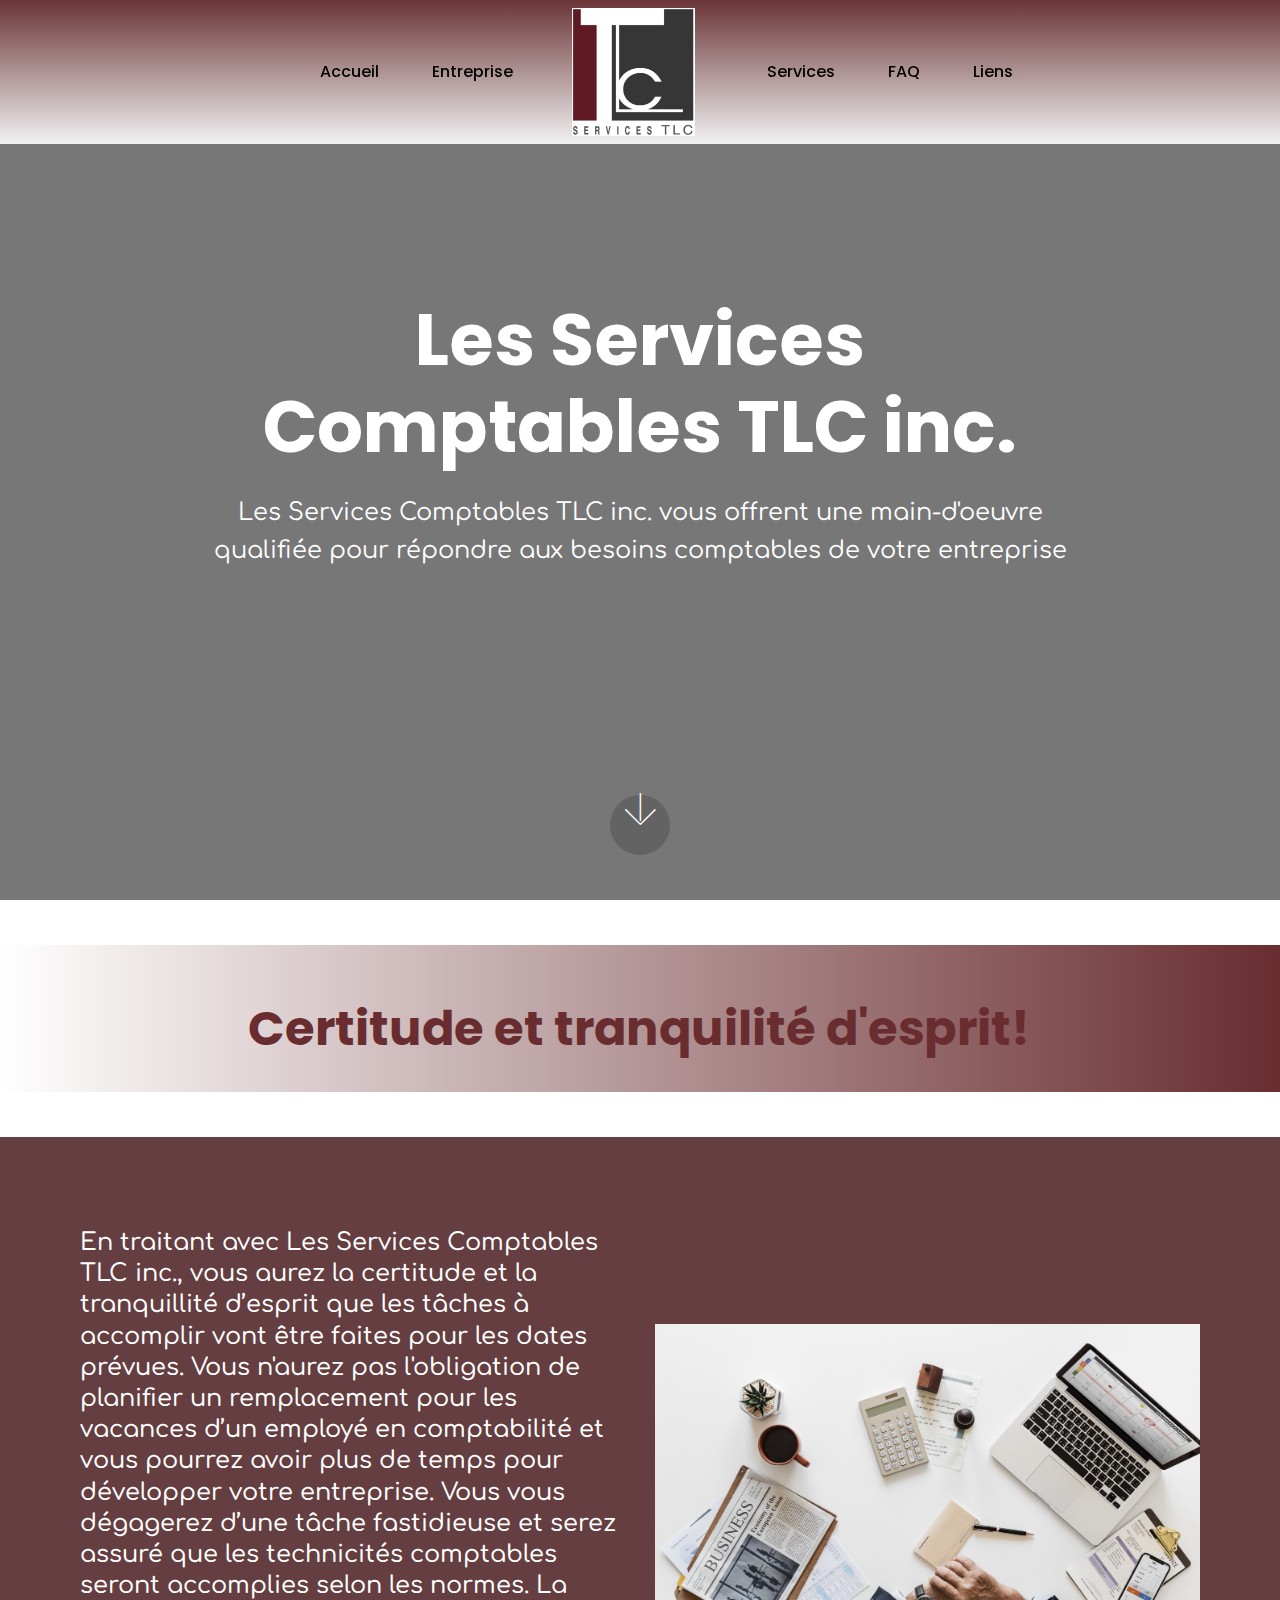
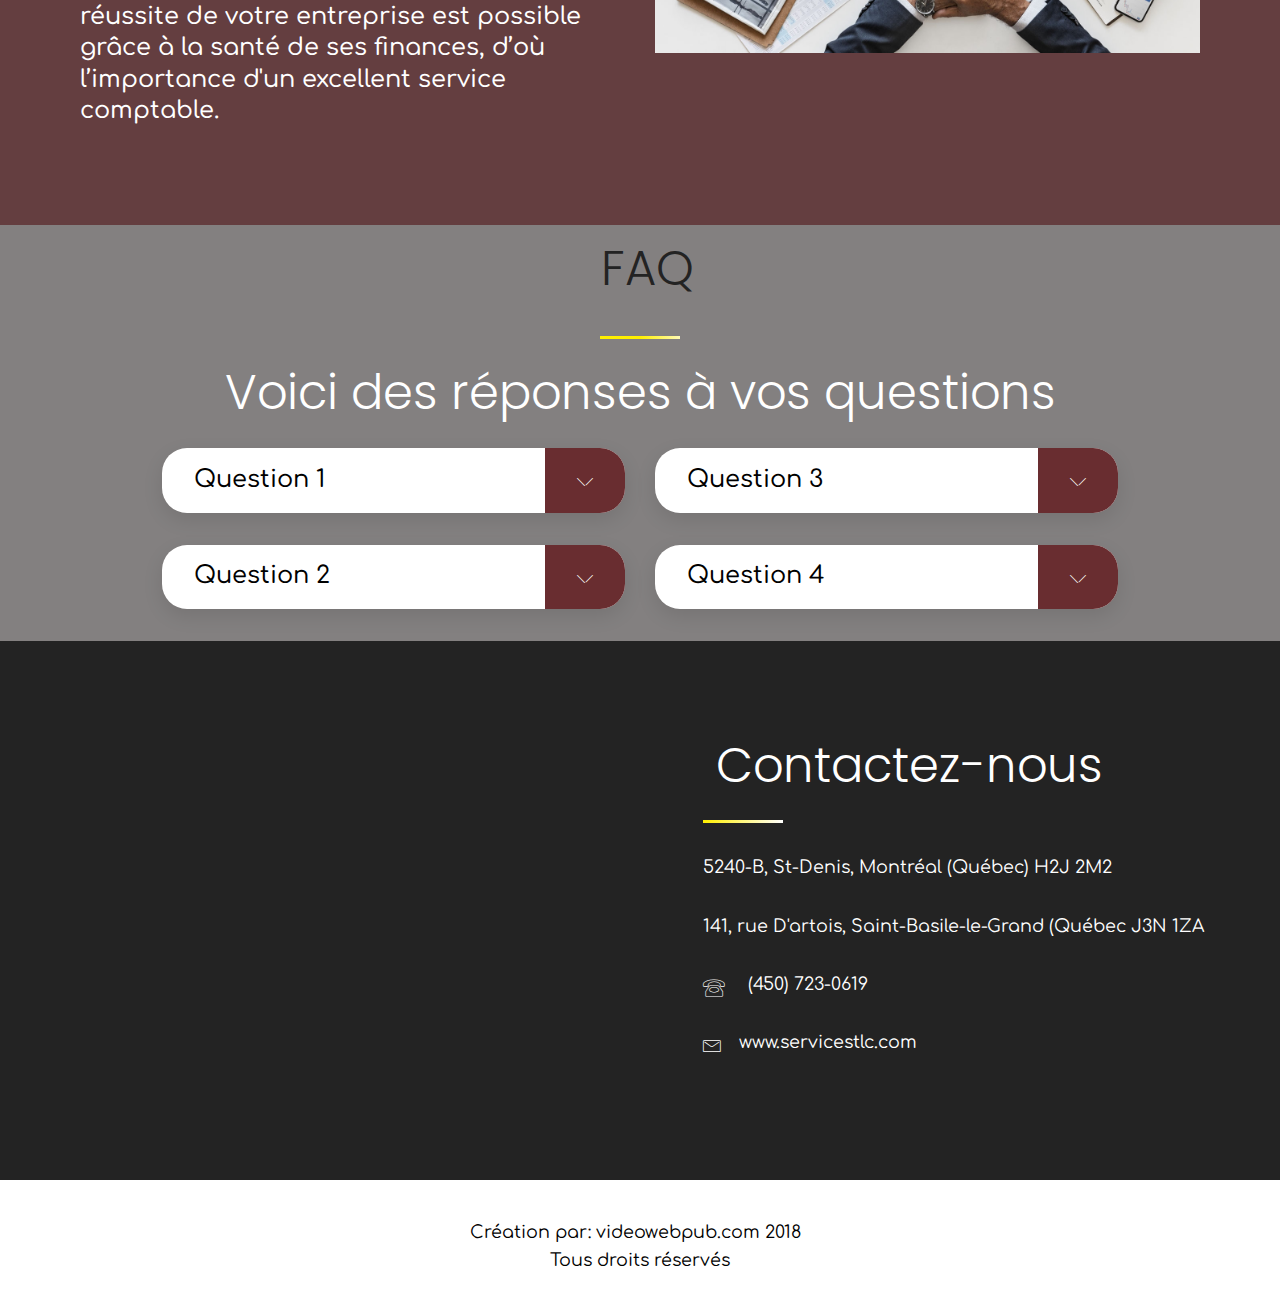
==== commit aa5d072a: "create github pages" ====
--- a/index.html
+++ b/index.html
@@ -41,7 +41,7 @@
                       Accueil</a>
               </li>
               <li class="nav-item">
-                  <a class="nav-link link text-black display-4" href="page1.html#features14-15">
+                  <a class="nav-link link text-black display-4" href="page1.html#header7-1r">
                        Entreprise</a>
               </li></ul>
         </div>
@@ -63,7 +63,7 @@
                     Services</a>
             </li>
             <li class="nav-item">
-                <a class="nav-link link text-black display-4" href="https://mobirise.com">
+                <a class="nav-link link text-black display-4" href="page4.html#form4-12">
                     FAQ</a>
             </li><li class="nav-item"><a class="nav-link link text-black display-4" href="https://mobirise.com">
                     Liens</a></li></ul>
@@ -318,11 +318,9 @@
     <div class="container">
         <div class="media-container-row align-center justify-content-center align-items-center">
             <div class="section-text m-2">
-                <p class="mbr-text mbr-black mb-0 mbr-fonts-style display-7">© Copyright 2017 Mobirise - All Rights Reserved</p>
-            </div>
-            <div class="mbr-section-btn align-center">
-                <a href="https://mobirise.com" class="btn btn-primary display-4">Let's try it!</a>
-            </div>
+                <p class="mbr-text mbr-black mb-0 mbr-fonts-style display-7">Création par: videowebpub.com 2018 &nbsp;<br>Tous droits réservés</p>
+            </div>
+            
         </div>
     </div>
 </section>
--- a/assets/mobirise/css/mbr-additional.css
+++ b/assets/mobirise/css/mbr-additional.css
@@ -120,19 +120,19 @@
   border-radius: 3px;
 }
 .bg-primary {
-  background-color: #a38dfd !important;
+  background-color: #ffef00 !important;
 }
 .bg-success {
-  background-color: #b2ccd2 !important;
+  background-color: #ffffff !important;
 }
 .bg-info {
-  background-color: #1ba1e2 !important;
+  background-color: #ffffff !important;
 }
 .bg-warning {
   background-color: #82786e !important;
 }
 .bg-danger {
-  background-color: #879a9f !important;
+  background-color: #ffef00 !important;
 }
 .btn-primary {
   -webkit-transform: perspective(1px) translateZ(0);
@@ -151,23 +151,23 @@
   transform: scale(0);
   transition-duration: 0.5s;
   transition-timing-function: ease-out;
-  background-color: #6642fc;
-  border-color: #6642fc;
+  background-color: #b3a700;
+  border-color: #b3a700;
   border-radius: 100px;
 }
 .btn-primary,
 .btn-primary:active,
 .btn-primary.active {
-  background-color: #a38dfd !important;
-  border-color: #a38dfd !important;
-  color: #ffffff !important;
+  background-color: #ffef00 !important;
+  border-color: #ffef00 !important;
+  color: #000000 !important;
 }
 .btn-primary:hover,
 .btn-primary:focus,
 .btn-primary.focus {
-  color: #ffffff !important;
-  background-color: #6642fc !important;
-  border-color: #6642fc !important;
+  color: #000000 !important;
+  background-color: #b3a700 !important;
+  border-color: #b3a700 !important;
 }
 .btn-primary:hover:before,
 .btn-primary:focus:before,
@@ -176,9 +176,9 @@
 }
 .btn-primary.disabled,
 .btn-primary:disabled {
-  color: #ffffff !important;
-  background-color: #6642fc !important;
-  border-color: #6642fc !important;
+  color: #000000 !important;
+  background-color: #b3a700 !important;
+  border-color: #b3a700 !important;
 }
 .btn-secondary {
   -webkit-transform: perspective(1px) translateZ(0);
@@ -197,23 +197,23 @@
   transform: scale(0);
   transition-duration: 0.5s;
   transition-timing-function: ease-out;
-  background-color: #fe0613;
-  border-color: #fe0613;
+  background-color: #d9d9d9;
+  border-color: #d9d9d9;
   border-radius: 100px;
 }
 .btn-secondary,
 .btn-secondary:active,
 .btn-secondary.active {
-  background-color: #fe525b !important;
-  border-color: #fe525b !important;
-  color: #ffffff !important;
+  background-color: #ffffff !important;
+  border-color: #ffffff !important;
+  color: #808080 !important;
 }
 .btn-secondary:hover,
 .btn-secondary:focus,
 .btn-secondary.focus {
-  color: #ffffff !important;
-  background-color: #fe0613 !important;
-  border-color: #fe0613 !important;
+  color: #808080 !important;
+  background-color: #d9d9d9 !important;
+  border-color: #d9d9d9 !important;
 }
 .btn-secondary:hover:before,
 .btn-secondary:focus:before,
@@ -222,9 +222,9 @@
 }
 .btn-secondary.disabled,
 .btn-secondary:disabled {
-  color: #ffffff !important;
-  background-color: #fe0613 !important;
-  border-color: #fe0613 !important;
+  color: #808080 !important;
+  background-color: #d9d9d9 !important;
+  border-color: #d9d9d9 !important;
 }
 .btn-info {
   -webkit-transform: perspective(1px) translateZ(0);
@@ -243,23 +243,23 @@
   transform: scale(0);
   transition-duration: 0.5s;
   transition-timing-function: ease-out;
-  background-color: #13709e;
-  border-color: #13709e;
+  background-color: #d9d9d9;
+  border-color: #d9d9d9;
   border-radius: 100px;
 }
 .btn-info,
 .btn-info:active,
 .btn-info.active {
-  background-color: #1ba1e2 !important;
-  border-color: #1ba1e2 !important;
-  color: #ffffff !important;
+  background-color: #ffffff !important;
+  border-color: #ffffff !important;
+  color: #808080 !important;
 }
 .btn-info:hover,
 .btn-info:focus,
 .btn-info.focus {
-  color: #ffffff !important;
-  background-color: #13709e !important;
-  border-color: #13709e !important;
+  color: #808080 !important;
+  background-color: #d9d9d9 !important;
+  border-color: #d9d9d9 !important;
 }
 .btn-info:hover:before,
 .btn-info:focus:before,
@@ -268,9 +268,9 @@
 }
 .btn-info.disabled,
 .btn-info:disabled {
-  color: #ffffff !important;
-  background-color: #13709e !important;
-  border-color: #13709e !important;
+  color: #808080 !important;
+  background-color: #d9d9d9 !important;
+  border-color: #d9d9d9 !important;
 }
 .btn-success {
   -webkit-transform: perspective(1px) translateZ(0);
@@ -289,23 +289,23 @@
   transform: scale(0);
   transition-duration: 0.5s;
   transition-timing-function: ease-out;
-  background-color: #82acb6;
-  border-color: #82acb6;
+  background-color: #d9d9d9;
+  border-color: #d9d9d9;
   border-radius: 100px;
 }
 .btn-success,
 .btn-success:active,
 .btn-success.active {
-  background-color: #b2ccd2 !important;
-  border-color: #b2ccd2 !important;
-  color: #ffffff !important;
+  background-color: #ffffff !important;
+  border-color: #ffffff !important;
+  color: #808080 !important;
 }
 .btn-success:hover,
 .btn-success:focus,
 .btn-success.focus {
-  color: #ffffff !important;
-  background-color: #82acb6 !important;
-  border-color: #82acb6 !important;
+  color: #808080 !important;
+  background-color: #d9d9d9 !important;
+  border-color: #d9d9d9 !important;
 }
 .btn-success:hover:before,
 .btn-success:focus:before,
@@ -314,9 +314,9 @@
 }
 .btn-success.disabled,
 .btn-success:disabled {
-  color: #ffffff !important;
-  background-color: #82acb6 !important;
-  border-color: #82acb6 !important;
+  color: #808080 !important;
+  background-color: #d9d9d9 !important;
+  border-color: #d9d9d9 !important;
 }
 .btn-warning {
   -webkit-transform: perspective(1px) translateZ(0);
@@ -381,23 +381,23 @@
   transform: scale(0);
   transition-duration: 0.5s;
   transition-timing-function: ease-out;
-  background-color: #617479;
-  border-color: #617479;
+  background-color: #b3a700;
+  border-color: #b3a700;
   border-radius: 100px;
 }
 .btn-danger,
 .btn-danger:active,
 .btn-danger.active {
-  background-color: #879a9f !important;
-  border-color: #879a9f !important;
-  color: #ffffff !important;
+  background-color: #ffef00 !important;
+  border-color: #ffef00 !important;
+  color: #000000 !important;
 }
 .btn-danger:hover,
 .btn-danger:focus,
 .btn-danger.focus {
-  color: #ffffff !important;
-  background-color: #617479 !important;
-  border-color: #617479 !important;
+  color: #000000 !important;
+  background-color: #b3a700 !important;
+  border-color: #b3a700 !important;
 }
 .btn-danger:hover:before,
 .btn-danger:focus:before,
@@ -406,9 +406,9 @@
 }
 .btn-danger.disabled,
 .btn-danger:disabled {
-  color: #ffffff !important;
-  background-color: #617479 !important;
-  border-color: #617479 !important;
+  color: #000000 !important;
+  background-color: #b3a700 !important;
+  border-color: #b3a700 !important;
 }
 .btn-black {
   -webkit-transform: perspective(1px) translateZ(0);
@@ -533,23 +533,23 @@
   transform: scale(0);
   transition-duration: 0.5s;
   transition-timing-function: ease-out;
-  background-color: #a38dfd;
-  border-color: #a38dfd;
+  background-color: #ffef00;
+  border-color: #ffef00;
   border-radius: 100px;
 }
 .btn-primary-outline,
 .btn-primary-outline:active,
 .btn-primary-outline.active {
   background: none;
-  border-color: #5229fb;
-  color: #5229fb !important;
+  border-color: #998f00;
+  color: #998f00 !important;
 }
 .btn-primary-outline:hover,
 .btn-primary-outline:focus,
 .btn-primary-outline.focus {
-  color: #ffffff !important;
-  background-color: #a38dfd;
-  border-color: #a38dfd;
+  color: #000000 !important;
+  background-color: #ffef00;
+  border-color: #ffef00;
 }
 .btn-primary-outline:hover:before,
 .btn-primary-outline:focus:before,
@@ -558,9 +558,9 @@
 }
 .btn-primary-outline.disabled,
 .btn-primary-outline:disabled {
-  color: #ffffff !important;
-  background-color: #a38dfd !important;
-  border-color: #a38dfd !important;
+  color: #000000 !important;
+  background-color: #ffef00 !important;
+  border-color: #ffef00 !important;
 }
 .btn-secondary-outline {
   -webkit-transform: perspective(1px) translateZ(0);
@@ -579,23 +579,23 @@
   transform: scale(0);
   transition-duration: 0.5s;
   transition-timing-function: ease-out;
-  background-color: #fe525b;
-  border-color: #fe525b;
+  background-color: #ffffff;
+  border-color: #ffffff;
   border-radius: 100px;
 }
 .btn-secondary-outline,
 .btn-secondary-outline:active,
 .btn-secondary-outline.active {
   background: none;
-  border-color: #e9010d;
-  color: #e9010d !important;
+  border-color: #cccccc;
+  color: #cccccc !important;
 }
 .btn-secondary-outline:hover,
 .btn-secondary-outline:focus,
 .btn-secondary-outline.focus {
-  color: #ffffff !important;
-  background-color: #fe525b;
-  border-color: #fe525b;
+  color: #808080 !important;
+  background-color: #ffffff;
+  border-color: #ffffff;
 }
 .btn-secondary-outline:hover:before,
 .btn-secondary-outline:focus:before,
@@ -604,9 +604,9 @@
 }
 .btn-secondary-outline.disabled,
 .btn-secondary-outline:disabled {
-  color: #ffffff !important;
-  background-color: #fe525b !important;
-  border-color: #fe525b !important;
+  color: #808080 !important;
+  background-color: #ffffff !important;
+  border-color: #ffffff !important;
 }
 .btn-info-outline {
   -webkit-transform: perspective(1px) translateZ(0);
@@ -625,23 +625,23 @@
   transform: scale(0);
   transition-duration: 0.5s;
   transition-timing-function: ease-out;
-  background-color: #1ba1e2;
-  border-color: #1ba1e2;
+  background-color: #ffffff;
+  border-color: #ffffff;
   border-radius: 100px;
 }
 .btn-info-outline,
 .btn-info-outline:active,
 .btn-info-outline.active {
   background: none;
-  border-color: #106087;
-  color: #106087 !important;
+  border-color: #cccccc;
+  color: #cccccc !important;
 }
 .btn-info-outline:hover,
 .btn-info-outline:focus,
 .btn-info-outline.focus {
-  color: #ffffff !important;
-  background-color: #1ba1e2;
-  border-color: #1ba1e2;
+  color: #808080 !important;
+  background-color: #ffffff;
+  border-color: #ffffff;
 }
 .btn-info-outline:hover:before,
 .btn-info-outline:focus:before,
@@ -650,9 +650,9 @@
 }
 .btn-info-outline.disabled,
 .btn-info-outline:disabled {
-  color: #ffffff !important;
-  background-color: #1ba1e2 !important;
-  border-color: #1ba1e2 !important;
+  color: #808080 !important;
+  background-color: #ffffff !important;
+  border-color: #ffffff !important;
 }
 .btn-success-outline {
   -webkit-transform: perspective(1px) translateZ(0);
@@ -671,23 +671,23 @@
   transform: scale(0);
   transition-duration: 0.5s;
   transition-timing-function: ease-out;
-  background-color: #b2ccd2;
-  border-color: #b2ccd2;
+  background-color: #ffffff;
+  border-color: #ffffff;
   border-radius: 100px;
 }
 .btn-success-outline,
 .btn-success-outline:active,
 .btn-success-outline.active {
   background: none;
-  border-color: #72a1ac;
-  color: #72a1ac !important;
+  border-color: #cccccc;
+  color: #cccccc !important;
 }
 .btn-success-outline:hover,
 .btn-success-outline:focus,
 .btn-success-outline.focus {
-  color: #ffffff !important;
-  background-color: #b2ccd2;
-  border-color: #b2ccd2;
+  color: #808080 !important;
+  background-color: #ffffff;
+  border-color: #ffffff;
 }
 .btn-success-outline:hover:before,
 .btn-success-outline:focus:before,
@@ -696,9 +696,9 @@
 }
 .btn-success-outline.disabled,
 .btn-success-outline:disabled {
-  color: #ffffff !important;
-  background-color: #b2ccd2 !important;
-  border-color: #b2ccd2 !important;
+  color: #808080 !important;
+  background-color: #ffffff !important;
+  border-color: #ffffff !important;
 }
 .btn-warning-outline {
   -webkit-transform: perspective(1px) translateZ(0);
@@ -763,23 +763,23 @@
   transform: scale(0);
   transition-duration: 0.5s;
   transition-timing-function: ease-out;
-  background-color: #879a9f;
-  border-color: #879a9f;
+  background-color: #ffef00;
+  border-color: #ffef00;
   border-radius: 100px;
 }
 .btn-danger-outline,
 .btn-danger-outline:active,
 .btn-danger-outline.active {
   background: none;
-  border-color: #55666b;
-  color: #55666b !important;
+  border-color: #998f00;
+  color: #998f00 !important;
 }
 .btn-danger-outline:hover,
 .btn-danger-outline:focus,
 .btn-danger-outline.focus {
-  color: #ffffff !important;
-  background-color: #879a9f;
-  border-color: #879a9f;
+  color: #000000 !important;
+  background-color: #ffef00;
+  border-color: #ffef00;
 }
 .btn-danger-outline:hover:before,
 .btn-danger-outline:focus:before,
@@ -788,9 +788,9 @@
 }
 .btn-danger-outline.disabled,
 .btn-danger-outline:disabled {
-  color: #ffffff !important;
-  background-color: #879a9f !important;
-  border-color: #879a9f !important;
+  color: #000000 !important;
+  background-color: #ffef00 !important;
+  border-color: #ffef00 !important;
 }
 .btn-black-outline {
   -webkit-transform: perspective(1px) translateZ(0);
@@ -879,22 +879,22 @@
   transform: scale(10);
 }
 .text-primary {
-  color: #a38dfd !important;
+  color: #ffef00 !important;
 }
 .text-secondary {
-  color: #fe525b !important;
+  color: #ffffff !important;
 }
 .text-success {
-  color: #b2ccd2 !important;
+  color: #ffffff !important;
 }
 .text-info {
-  color: #1ba1e2 !important;
+  color: #ffffff !important;
 }
 .text-warning {
   color: #82786e !important;
 }
 .text-danger {
-  color: #879a9f !important;
+  color: #ffef00 !important;
 }
 .text-white {
   color: #ffffff !important;
@@ -904,19 +904,19 @@
 }
 a.text-primary:hover,
 a.text-primary:focus {
-  color: #5229fb !important;
+  color: #998f00 !important;
 }
 a.text-secondary:hover,
 a.text-secondary:focus {
-  color: #e9010d !important;
+  color: #cccccc !important;
 }
 a.text-success:hover,
 a.text-success:focus {
-  color: #72a1ac !important;
+  color: #cccccc !important;
 }
 a.text-info:hover,
 a.text-info:focus {
-  color: #106087 !important;
+  color: #cccccc !important;
 }
 a.text-warning:hover,
 a.text-warning:focus {
@@ -924,7 +924,7 @@
 }
 a.text-danger:hover,
 a.text-danger:focus {
-  color: #55666b !important;
+  color: #998f00 !important;
 }
 a.text-white:hover,
 a.text-white:focus {
@@ -935,16 +935,16 @@
   color: #4d4d4d !important;
 }
 .alert-success {
-  background-color: #b2ccd2;
+  background-color: #ffffff;
 }
 .alert-info {
-  background-color: #1ba1e2;
+  background-color: #ffffff;
 }
 .alert-warning {
   background-color: #82786e;
 }
 .alert-danger {
-  background-color: #879a9f;
+  background-color: #ffef00;
 }
 .mbr-section-btn a.btn:not(.btn-form) {
   border-radius: 100px;
@@ -965,9 +965,9 @@
   border-radius: 100px !important;
 }
 .mbr-gallery-filter li.active .btn {
-  background-color: #a38dfd;
-  border-color: #a38dfd;
-  color: #ffffff;
+  background-color: #ffef00;
+  border-color: #ffef00;
+  color: #191800;
 }
 .mbr-gallery-filter li.active .btn:focus {
   box-shadow: none;
@@ -983,11 +983,11 @@
 }
 a,
 a:hover {
-  color: #a38dfd;
+  color: #ffef00;
 }
 .mbr-plan-header.bg-primary .mbr-plan-subtitle,
 .mbr-plan-header.bg-primary .mbr-plan-price-desc {
-  color: #ffffff;
+  color: #fffccc;
 }
 .mbr-plan-header.bg-success .mbr-plan-subtitle,
 .mbr-plan-header.bg-success .mbr-plan-price-desc {
@@ -995,7 +995,7 @@
 }
 .mbr-plan-header.bg-info .mbr-plan-subtitle,
 .mbr-plan-header.bg-info .mbr-plan-price-desc {
-  color: #d0ecf9;
+  color: #ffffff;
 }
 .mbr-plan-header.bg-warning .mbr-plan-subtitle,
 .mbr-plan-header.bg-warning .mbr-plan-price-desc {
@@ -1003,7 +1003,7 @@
 }
 .mbr-plan-header.bg-danger .mbr-plan-subtitle,
 .mbr-plan-header.bg-danger .mbr-plan-price-desc {
-  color: #ced6d8;
+  color: #fffccc;
 }
 /* Scroll to top button*/
 .scrollToTop_wraper {
@@ -1102,7 +1102,7 @@
   padding: 10px 0 10px 20px;
   font-size: 1.09rem;
   position: relative;
-  border-color: #a38dfd;
+  border-color: #ffef00;
   border-width: 3px;
 }
 ul,
@@ -1167,7 +1167,7 @@
   text-align: center;
   position: relative;
   border: 2px solid #c0a375;
-  border-color: #a38dfd;
+  border-color: #ffef00;
   color: #232323;
   cursor: pointer;
 }
@@ -1178,7 +1178,7 @@
 }
 .btn-social:hover {
   color: #fff;
-  background: #a38dfd;
+  background: #ffef00;
 }
 .btn-social + .btn {
   margin-left: .1rem;
@@ -1186,11 +1186,11 @@
 /* Footer */
 .mbr-footer-content li::before,
 .mbr-footer .mbr-contacts li::before {
-  background: #a38dfd;
+  background: #ffef00;
 }
 .mbr-footer-content li a:hover,
 .mbr-footer .mbr-contacts li a:hover {
-  color: #a38dfd;
+  color: #ffef00;
 }
 .footer3 input[type="email"],
 .footer4 input[type="email"] {
@@ -1275,7 +1275,7 @@
     height: 3px;
     bottom: -0.5rem;
     left: 50%;
-    background: linear-gradient(90deg, #a38dfd, #fe525b);
+    background: linear-gradient(90deg, #ffef00, #ffffff);
     transition: width 200ms linear, left 200ms linear;
   }
   .cid-qTdgRGBvXO .nav-item.open .nav-link::before {
@@ -1716,7 +1716,7 @@
 .cid-qTdhykvNab .underline .line {
   width: 5rem;
   height: 3px;
-  background: linear-gradient(to right, #a38dfd 50%, #fe525b 120%);
+  background: linear-gradient(to right, #ffef00 50%, #ffffff 120%);
   display: inline-block;
 }
 .cid-qTdhykvNab .card {
@@ -1809,7 +1809,7 @@
   padding: 1rem 0;
 }
 .cid-qTuy8mZXGt ul li:hover {
-  color: #a38dfd;
+  color: #ffef00;
 }
 .cid-qTuy8mZXGt .socicon {
   color: #fff;
@@ -1861,7 +1861,7 @@
 .cid-qTuy8mZXGt .underline .line {
   width: 5rem;
   height: 3px;
-  background: linear-gradient(90deg, #a38dfd, #fe525b);
+  background: linear-gradient(90deg, #ffef00, #ffffff);
   display: inline-block;
 }
 @media (min-width: 1500px) {
@@ -1953,7 +1953,7 @@
     height: 3px;
     bottom: -0.5rem;
     left: 50%;
-    background: linear-gradient(90deg, #a38dfd, #fe525b);
+    background: linear-gradient(90deg, #ffef00, #ffffff);
     transition: width 200ms linear, left 200ms linear;
   }
   .cid-qTdgRGBvXO .nav-item.open .nav-link::before {
@@ -2425,7 +2425,7 @@
 .cid-qTtDGC6hf6 .underline .line {
   width: 5rem;
   height: 3px;
-  background: linear-gradient(90deg, #a38dfd, #fe525b);
+  background: linear-gradient(90deg, #ffef00, #ffffff);
   display: inline-block;
 }
 @media (min-width: 1500px) {
@@ -2508,7 +2508,7 @@
   font-size: 13px;
 }
 .cid-qTuEcvxPbI .icon-transition span:hover {
-  background-color: #fe525b;
+  background-color: #ffffff;
 }
 .cid-qTuEcvxPbI .mbr-text {
   color: #ffffff;
@@ -2565,7 +2565,7 @@
     height: 3px;
     bottom: -0.5rem;
     left: 50%;
-    background: linear-gradient(90deg, #a38dfd, #fe525b);
+    background: linear-gradient(90deg, #ffef00, #ffffff);
     transition: width 200ms linear, left 200ms linear;
   }
   .cid-qTdgRGBvXO .nav-item.open .nav-link::before {
@@ -2910,85 +2910,246 @@
     left: -1rem;
   }
 }
-.cid-qTtG7NZbtc {
-  padding-top: 225px;
+.cid-qTuLwQgjye {
+  padding-top: 120px;
   padding-bottom: 225px;
-  background-image: url("../../../assets/images/money-2696228-1920-1920x1088.jpg");
-}
-.cid-qTtG7NZbtc .container-fluid {
+  background-image: url("../../../assets/images/people-1920x1080.jpg");
+}
+.cid-qTuLwQgjye .container-fluid {
   padding: 0 3rem;
 }
-.cid-qTtG7NZbtc .media-container-column {
+.cid-qTuLwQgjye .media-container-column {
   padding: 0 2rem;
 }
-.cid-qTtG7NZbtc .mbr-section-title {
+.cid-qTuLwQgjye .mbr-section-title {
   display: inline-block;
   position: relative;
+  color: #ffffff;
 }
 @media (max-width: 767px) {
-  .cid-qTtG7NZbtc .container-fluid {
+  .cid-qTuLwQgjye .container-fluid {
     padding: 0 1rem;
   }
 }
-.cid-qTtFUfPqt0 {
-  padding-top: 75px;
+.cid-qTuL6cVBqO {
+  padding-top: 60px;
+  padding-bottom: 30px;
+  background-color: #ffffff;
+  background: linear-gradient(90deg, #ffffff, #767676);
+}
+.cid-qTuL6cVBqO .mbr-overlay {
+  background: #efefef;
+}
+.cid-qTuL6cVBqO .card {
+  padding: 1rem 1rem 2rem 1rem;
+}
+.cid-qTuL6cVBqO .card-img {
+  padding: 0;
+  box-shadow: 0px 0px 30px rgba(115, 128, 157, 0.1);
+  border-top-left-radius: .25rem;
+  border-top-right-radius: .25rem;
+  border-bottom-left-radius: 0;
+  border-bottom-right-radius: 0;
+  overflow: hidden;
+}
+.cid-qTuL6cVBqO .card-box {
+  border-bottom-left-radius: .25rem;
+  border-bottom-right-radius: .25rem;
+  background: #096693;
+  padding: 2rem;
+  box-shadow: 0px 0px 30px rgba(115, 128, 157, 0.1);
+}
+.cid-qTuL6cVBqO .mbr-text {
+  color: #444444;
+}
+.cid-qTuL6cVBqO .mbr-section-subtitle {
+  color: #8d97ad;
+}
+.cid-qTuL6cVBqO .mbr-section-btn {
+  margin-left: 0;
+}
+@media (max-width: 767px) {
+  .cid-qTuL6cVBqO .card-title {
+    text-align: center;
+  }
+  .cid-qTuL6cVBqO p.mbr-text,
+  .cid-qTuL6cVBqO p.date {
+    text-align: center;
+  }
+}
+.cid-qTuL6cVBqO .mbr-text,
+.cid-qTuL6cVBqO .mbr-section-btn {
+  color: #ffffff;
+}
+.cid-qTuL6cVBqO .card-title,
+.cid-qTuL6cVBqO .card-img B {
+  color: #ffffff;
+}
+.cid-qTuPaAYLG2 {
+  padding-top: 30px;
+  padding-bottom: 15px;
+  background-color: #ffffff;
+  background: linear-gradient(90deg, #ffffff, #767676);
+}
+.cid-qTuPaAYLG2 .mbr-overlay {
+  background: #efefef;
+}
+.cid-qTuPaAYLG2 .card {
+  padding: 1rem 1rem 2rem 1rem;
+}
+.cid-qTuPaAYLG2 .card-img {
+  padding: 0;
+  box-shadow: 0px 0px 30px rgba(115, 128, 157, 0.1);
+  border-top-left-radius: .25rem;
+  border-top-right-radius: .25rem;
+  border-bottom-left-radius: 0;
+  border-bottom-right-radius: 0;
+  overflow: hidden;
+}
+.cid-qTuPaAYLG2 .card-box {
+  border-bottom-left-radius: .25rem;
+  border-bottom-right-radius: .25rem;
+  background: #096693;
+  padding: 2rem;
+  box-shadow: 0px 0px 30px rgba(115, 128, 157, 0.1);
+}
+.cid-qTuPaAYLG2 .mbr-text {
+  color: #444444;
+}
+.cid-qTuPaAYLG2 .mbr-section-subtitle {
+  color: #8d97ad;
+}
+.cid-qTuPaAYLG2 .mbr-section-btn {
+  margin-left: 0;
+}
+@media (max-width: 767px) {
+  .cid-qTuPaAYLG2 .card-title {
+    text-align: center;
+  }
+  .cid-qTuPaAYLG2 p.mbr-text,
+  .cid-qTuPaAYLG2 p.date {
+    text-align: center;
+  }
+}
+.cid-qTuPaAYLG2 .mbr-text,
+.cid-qTuPaAYLG2 .mbr-section-btn {
+  color: #ffffff;
+}
+.cid-qTuPaAYLG2 .card-title,
+.cid-qTuPaAYLG2 .card-img B {
+  color: #ffffff;
+}
+.cid-qTuQszZbMm {
+  padding-top: 45px;
   padding-bottom: 75px;
-  background-image: url("../../../assets/images/background2.jpg");
-}
-.cid-qTtFUfPqt0 .container-fluid {
-  padding: 0 3rem;
-}
-.cid-qTtFUfPqt0 .underline {
-  padding-top: .5rem;
-  padding-bottom: .5rem;
-}
-.cid-qTtFUfPqt0 .underline .line {
-  width: 5rem;
-  height: 3px;
-  background: linear-gradient(to right, #a38dfd, #fe525b);
+  background-color: #f4f8fa;
+  background: linear-gradient(90deg, #f4f8fa, #767676);
+}
+.cid-qTuQszZbMm .mbr-overlay {
+  background: #efefef;
+}
+.cid-qTuQszZbMm .card {
+  padding: 1rem 1rem 2rem 1rem;
+}
+.cid-qTuQszZbMm .card-img {
+  padding: 0;
+  box-shadow: 0px 0px 30px rgba(115, 128, 157, 0.1);
+  border-top-left-radius: .25rem;
+  border-top-right-radius: .25rem;
+  border-bottom-left-radius: 0;
+  border-bottom-right-radius: 0;
+  overflow: hidden;
+}
+.cid-qTuQszZbMm .card-box {
+  border-bottom-left-radius: .25rem;
+  border-bottom-right-radius: .25rem;
+  background: #096693;
+  padding: 2rem;
+  box-shadow: 0px 0px 30px rgba(115, 128, 157, 0.1);
+}
+.cid-qTuQszZbMm .mbr-text {
+  color: #444444;
+}
+.cid-qTuQszZbMm .mbr-section-subtitle {
+  color: #8d97ad;
+}
+.cid-qTuQszZbMm .mbr-section-btn {
+  margin-left: 0;
+}
+@media (max-width: 767px) {
+  .cid-qTuQszZbMm .card-title {
+    text-align: center;
+  }
+  .cid-qTuQszZbMm p.mbr-text,
+  .cid-qTuQszZbMm p.date {
+    text-align: center;
+  }
+}
+.cid-qTuQszZbMm .mbr-text,
+.cid-qTuQszZbMm .mbr-section-btn {
+  color: #ffffff;
+}
+.cid-qTuQszZbMm .card-title,
+.cid-qTuQszZbMm .card-img B {
+  color: #ffffff;
+}
+.cid-qTuXAamvwE {
+  padding-top: 30px;
+  padding-bottom: 30px;
+  background-color: #096693;
+}
+.cid-qTuXAamvwE .social-media {
+  display: flex;
+  align-items: center;
+  justify-content: flex-end;
+  padding-right: 4rem;
+}
+.cid-qTuXAamvwE .social-media ul {
+  margin: 0;
+  padding: 0;
+  margin-bottom: 8px;
+}
+.cid-qTuXAamvwE .social-media ul li {
+  padding: 4px;
   display: inline-block;
 }
-.cid-qTtFUfPqt0 .card {
-  margin-bottom: 2rem;
-}
-.cid-qTtFUfPqt0 .card-img {
-  width: auto !important;
-}
-.cid-qTtFUfPqt0 .card-img .mbr-iconfont {
-  color: #ffa0a4;
-  font-size: 48px;
-  padding-right: 1rem;
-  background: linear-gradient(45deg, #ffa0a4, #a38dfd);
-  -webkit-background-clip: text;
-  -webkit-text-fill-color: transparent;
-}
-.cid-qTtFUfPqt0 .content-row {
-  word-wrap: break-word;
-}
-.cid-qTtFUfPqt0 .media {
-  width: initial;
-  height: initial;
-  margin: initial;
+.cid-qTuXAamvwE .logo-section {
+  display: flex;
   align-items: center;
-}
-.cid-qTtFUfPqt0 .media .media-body {
-  flex: none;
-}
-.cid-qTtFUfPqt0 .mbr-text {
-  color: #767676;
-  margin: 0;
-}
-.cid-qTtFUfPqt0 .card-title {
-  color: #fe525b;
-  margin: 0;
-}
-@media (max-width: 767px) {
-  .cid-qTtFUfPqt0 .card-title,
-  .cid-qTtFUfPqt0 .card-box {
-    text-align: left;
-  }
-  .cid-qTtFUfPqt0 .container-fluid {
-    padding: 0 1rem;
+  justify-content: flex-start;
+  padding-left: 4rem;
+}
+.cid-qTuXAamvwE .icon-transition span {
+  color: #ffffff;
+  display: block;
+  padding: 0.1rem 0.9rem;
+  height: 4em;
+  line-height: 4em;
+  border-radius: 50%;
+  background-color: #232323;
+  width: 4em;
+  -webkit-transition: all 0.3s ease-out 0s;
+  transition: all 0.3s ease-out 0s;
+  font-size: 13px;
+}
+.cid-qTuXAamvwE .icon-transition span:hover {
+  background-color: #ffffff;
+}
+.cid-qTuXAamvwE .mbr-text {
+  color: #ffffff;
+}
+@media (max-width: 991px) {
+  .cid-qTuXAamvwE .social-media {
+    justify-content: center;
+    padding-right: 0rem;
+  }
+  .cid-qTuXAamvwE .logo-section {
+    justify-content: center;
+    padding-left: 0rem;
+    margin-bottom: 1.5rem;
+  }
+  .cid-qTuXAamvwE .mbr-text {
+    margin-bottom: 1.5rem;
   }
 }
 .cid-qTdgRGBvXO .dropdown-item:before {
@@ -3029,7 +3190,7 @@
     height: 3px;
     bottom: -0.5rem;
     left: 50%;
-    background: linear-gradient(90deg, #a38dfd, #fe525b);
+    background: linear-gradient(90deg, #ffef00, #ffffff);
     transition: width 200ms linear, left 200ms linear;
   }
   .cid-qTdgRGBvXO .nav-item.open .nav-link::before {
@@ -3374,80 +3535,65 @@
     left: -1rem;
   }
 }
-.cid-qTdhx8cV2V {
+.cid-qTuYQuleqy {
   padding-top: 75px;
-  padding-bottom: 90px;
-  background-color: #efefef;
-}
-.cid-qTdhx8cV2V .input-form {
-  display: flex;
-  justify-content: center;
-}
-.cid-qTdhx8cV2V .input-form .form1 {
-  width: 100%;
-}
-.cid-qTdhx8cV2V .mbr-form {
+  padding-bottom: 45px;
+  background-color: #000000;
+}
+.cid-qTuYQuleqy .container-fluid {
+  padding: 0 3rem;
+}
+.cid-qTuYQuleqy .media-container-column {
+  padding: 0 2rem;
+}
+.cid-qTuYQuleqy .mbr-section-title {
+  display: inline-block;
   position: relative;
+  color: #ffffff;
+}
+@media (max-width: 767px) {
+  .cid-qTuYQuleqy .container-fluid {
+    padding: 0 1rem;
+  }
+}
+.cid-qTv0cZmDXI {
+  padding-top: 60px;
+  padding-bottom: 60px;
+  background-color: #2d0507;
+  background: linear-gradient(0deg, #2d0507, #767676);
+}
+.cid-qTv0cZmDXI .counter-container {
+  color: #767676;
+}
+.cid-qTv0cZmDXI .counter-container ul {
+  margin-bottom: 0;
+}
+.cid-qTv0cZmDXI .counter-container ul li {
+  margin-bottom: 1rem;
+  list-style: none;
+}
+.cid-qTv0cZmDXI .counter-container ul li:before {
+  position: absolute;
+  left: 0px;
+  margin-top: -10px;
+  padding-top: 3px;
+  content: '';
   display: inline-block;
-  width: 100%;
-}
-.cid-qTdhx8cV2V .mbr-form .special-form {
-  padding: 1.7rem 2rem;
-}
-.cid-qTdhx8cV2V .mbr-section-btn {
-  display: inline-block;
-  position: absolute;
-  top: 8px;
-  right: 10px;
-}
-.cid-qTdhx8cV2V .underline {
-  padding-top: .5rem;
-  padding-bottom: .5rem;
-}
-.cid-qTdhx8cV2V .underline .line {
-  width: 5rem;
-  height: 3px;
-  background: linear-gradient(90deg, #a38dfd, #fe525b);
-  display: inline-block;
-}
-@media (min-width: 992px) {
-  .cid-qTdhx8cV2V .input-form .form1 {
-    width: 80%;
-  }
-}
-@media (max-width: 767px) {
-  .cid-qTdhx8cV2V {
-    padding-left: 1rem;
-    padding-right: 1rem;
-  }
-  .cid-qTdhx8cV2V .social-media {
-    padding: 0;
-    display: block;
-  }
-  .cid-qTdhx8cV2V .subtext-1,
-  .cid-qTdhx8cV2V .subtext-2 {
-    text-align: center !important;
-  }
-  .cid-qTdhx8cV2V .form-text {
-    text-align: center!important;
-  }
-  .cid-qTdhx8cV2V .input-form div {
-    width: 100%;
-  }
-  .cid-qTdhx8cV2V .mbr-form {
-    flex-direction: column;
-    width: 100% !important;
-  }
-  .cid-qTdhx8cV2V .mbr-form input[type="email"] {
-    width: 100%;
-  }
-  .cid-qTdhx8cV2V .mbr-form .mbr-section-btn {
-    margin-top: 1rem;
-    position: static;
-  }
-  .cid-qTdhx8cV2V .mbr-form .mbr-section-btn a {
-    display: block;
-  }
+  text-align: center;
+  margin: 5px 10px;
+  line-height: 20px;
+  transition: all .2s;
+  color: #ffffff;
+  background: #e71b24;
+  background: linear-gradient(135deg, #e71b24, #000000);
+  width: 25px;
+  height: 25px;
+  border-radius: 50%;
+  border-radius: 0;
+  content: '✓';
+}
+.cid-qTv0cZmDXI .mbr-text UL {
+  color: #ffffff;
 }
 .cid-qTdgRGBvXO .dropdown-item:before {
   font-family: MobiriseIcons !important;
@@ -3487,7 +3633,7 @@
     height: 3px;
     bottom: -0.5rem;
     left: 50%;
-    background: linear-gradient(90deg, #a38dfd, #fe525b);
+    background: linear-gradient(90deg, #ffef00, #ffffff);
     transition: width 200ms linear, left 200ms linear;
   }
   .cid-qTdgRGBvXO .nav-item.open .nav-link::before {
@@ -3865,7 +4011,7 @@
 .cid-qTdhx8cV2V .underline .line {
   width: 5rem;
   height: 3px;
-  background: linear-gradient(90deg, #a38dfd, #fe525b);
+  background: linear-gradient(90deg, #ffef00, #ffffff);
   display: inline-block;
 }
 @media (min-width: 992px) {
@@ -3945,7 +4091,7 @@
     height: 3px;
     bottom: -0.5rem;
     left: 50%;
-    background: linear-gradient(90deg, #a38dfd, #fe525b);
+    background: linear-gradient(90deg, #ffef00, #ffffff);
     transition: width 200ms linear, left 200ms linear;
   }
   .cid-qTdgRGBvXO .nav-item.open .nav-link::before {
@@ -4323,7 +4469,7 @@
 .cid-qTdhx8cV2V .underline .line {
   width: 5rem;
   height: 3px;
-  background: linear-gradient(90deg, #a38dfd, #fe525b);
+  background: linear-gradient(90deg, #ffef00, #ffffff);
   display: inline-block;
 }
 @media (min-width: 992px) {
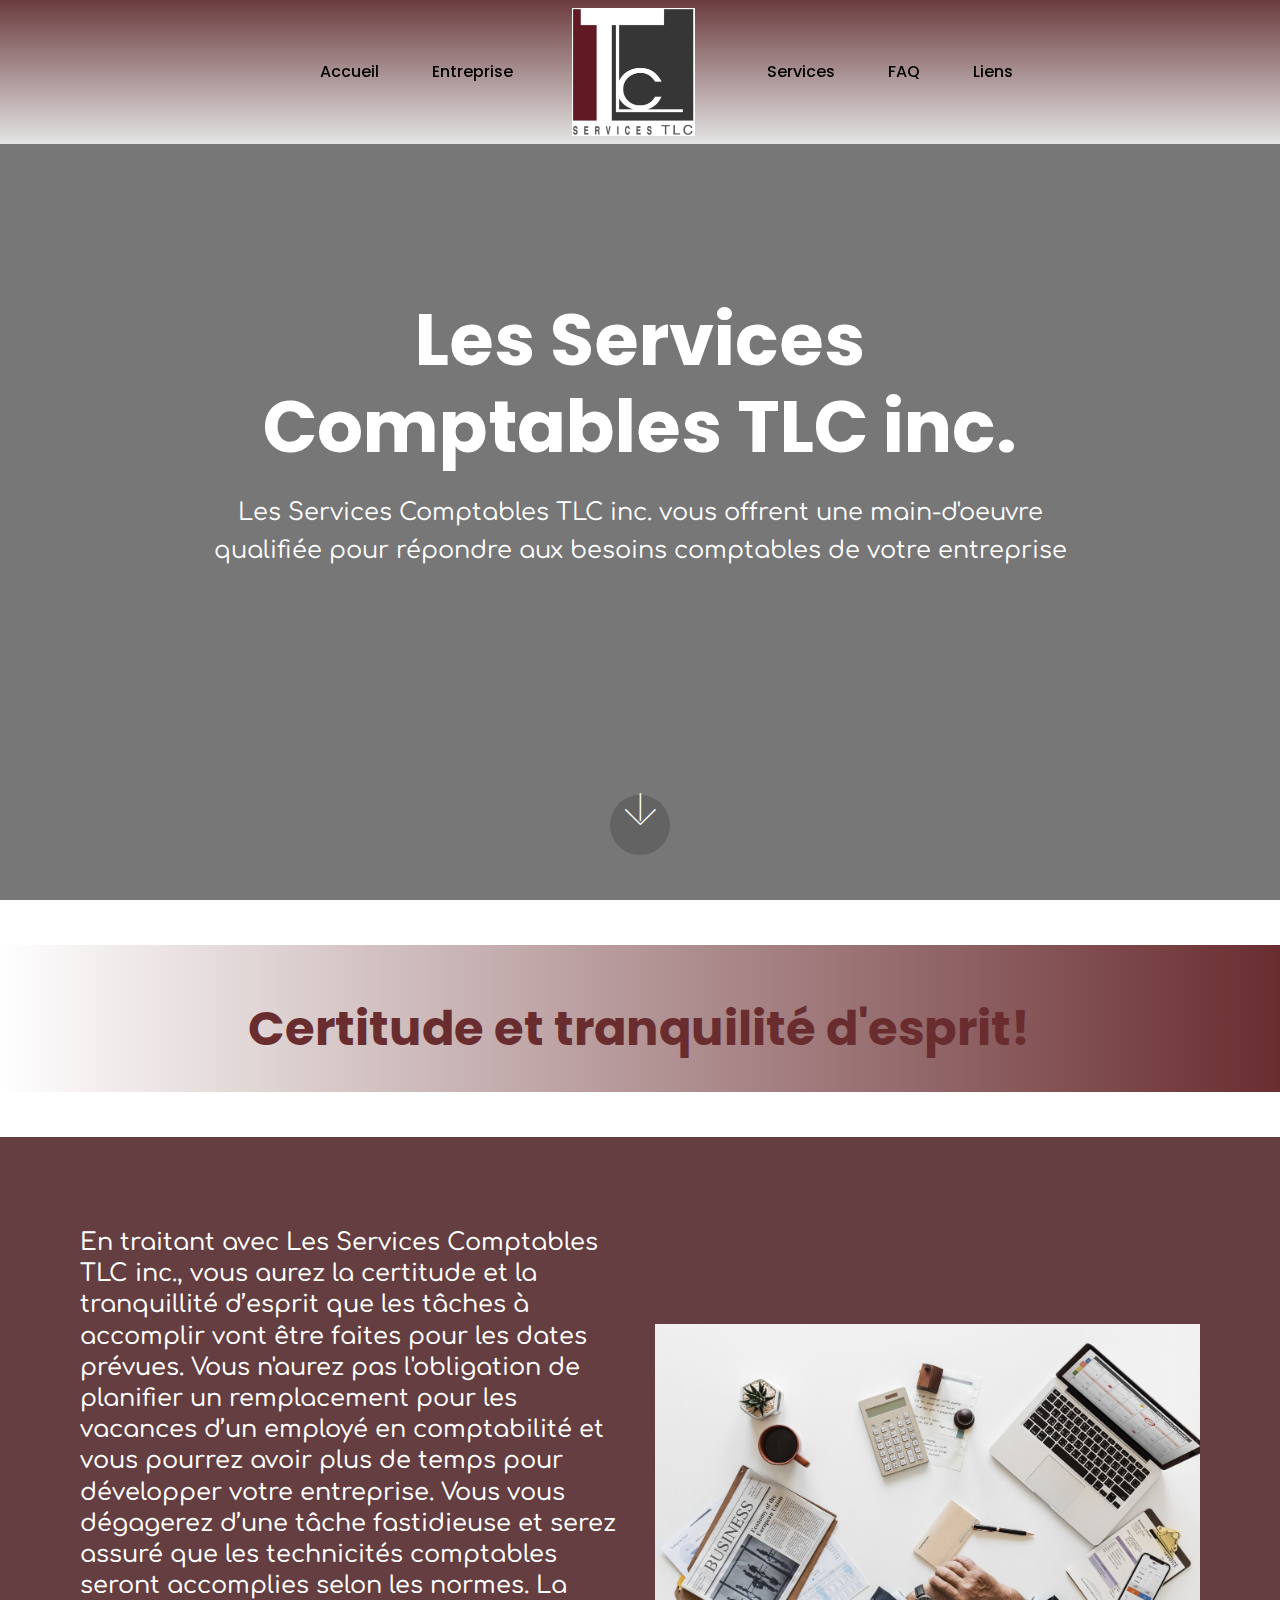
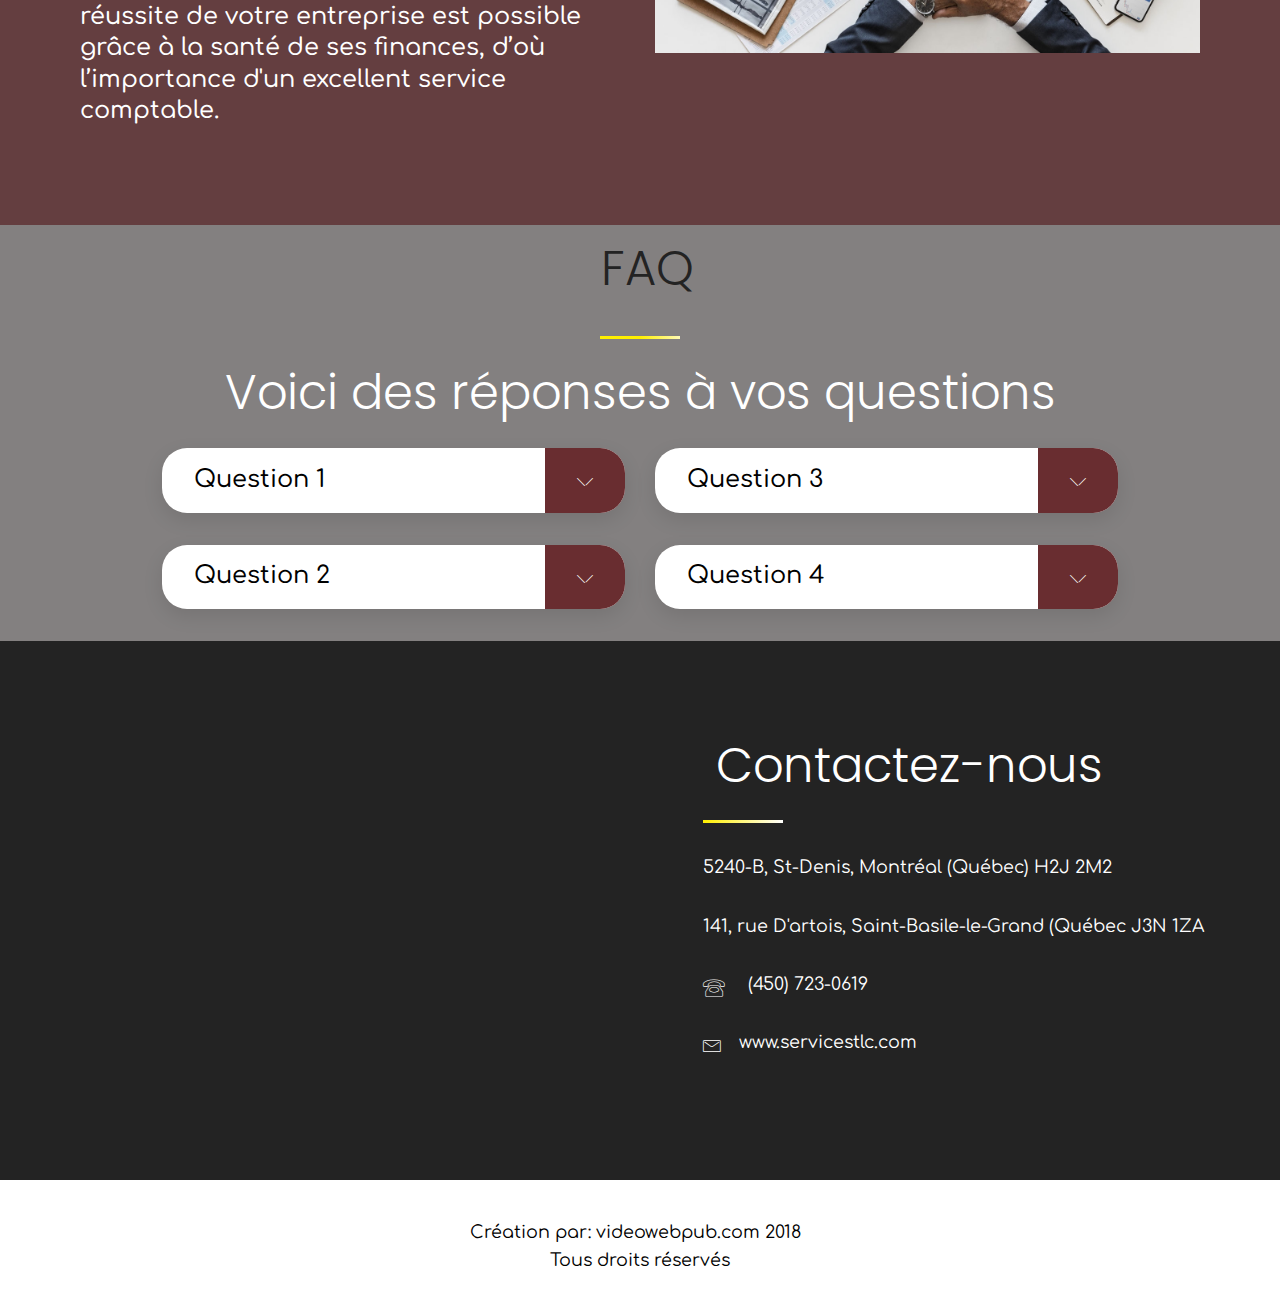
==== commit d7ef7232: "create github pages" ====
--- a/index.html
+++ b/index.html
@@ -30,7 +30,7 @@
     
 
     <nav class="navbar navbar-dropdown navbar-fixed-top navbar-expand-lg">
-        <div class="mbr-overlay" style="opacity: 0.9;"></div>
+        <div class="mbr-overlay" style="opacity: 0.8;"></div>
 
       
       <div class="collapse navbar-collapse" id="navbarSupportedContent">
@@ -59,13 +59,13 @@
 
         <div class="right-menu">
           <ul class="navbar-nav nav-dropdown" data-app-modern-menu="true"><li class="nav-item">
-                <a class="nav-link link text-black display-4" href="#top">
+                <a class="nav-link link text-black display-4" href="page2.html#header6-1w">
                     Services</a>
             </li>
             <li class="nav-item">
                 <a class="nav-link link text-black display-4" href="page4.html#form4-12">
                     FAQ</a>
-            </li><li class="nav-item"><a class="nav-link link text-black display-4" href="https://mobirise.com">
+            </li><li class="nav-item"><a class="nav-link link text-black display-4" href="page3.html#content7-26">
                     Liens</a></li></ul>
         </div>
       </div>
--- a/assets/mobirise/css/mbr-additional.css
+++ b/assets/mobirise/css/mbr-additional.css
@@ -1683,7 +1683,7 @@
   padding: 0 5rem;
 }
 .cid-qTdh01m6SM .animated-element {
-  color: #efefef;
+  color: #000000;
 }
 .cid-qTdh01m6SM .img-block {
   align-self: center;
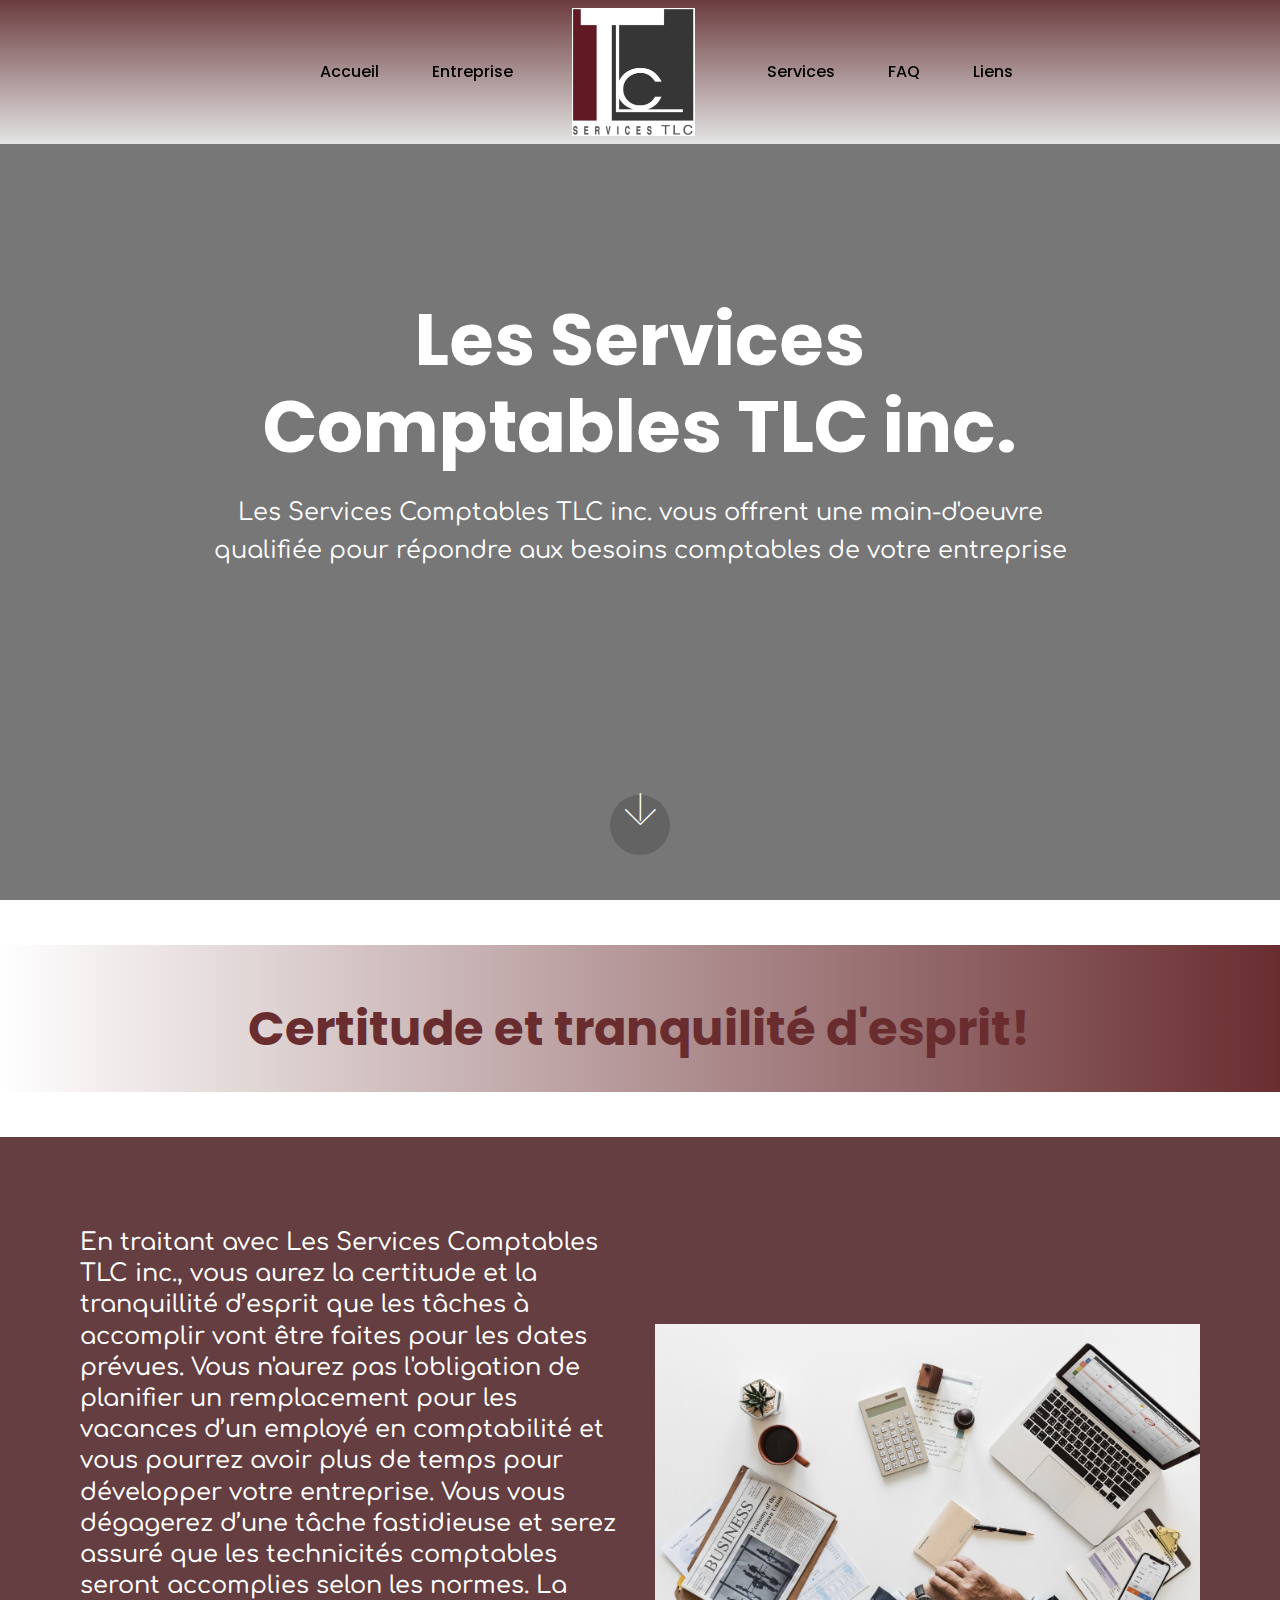
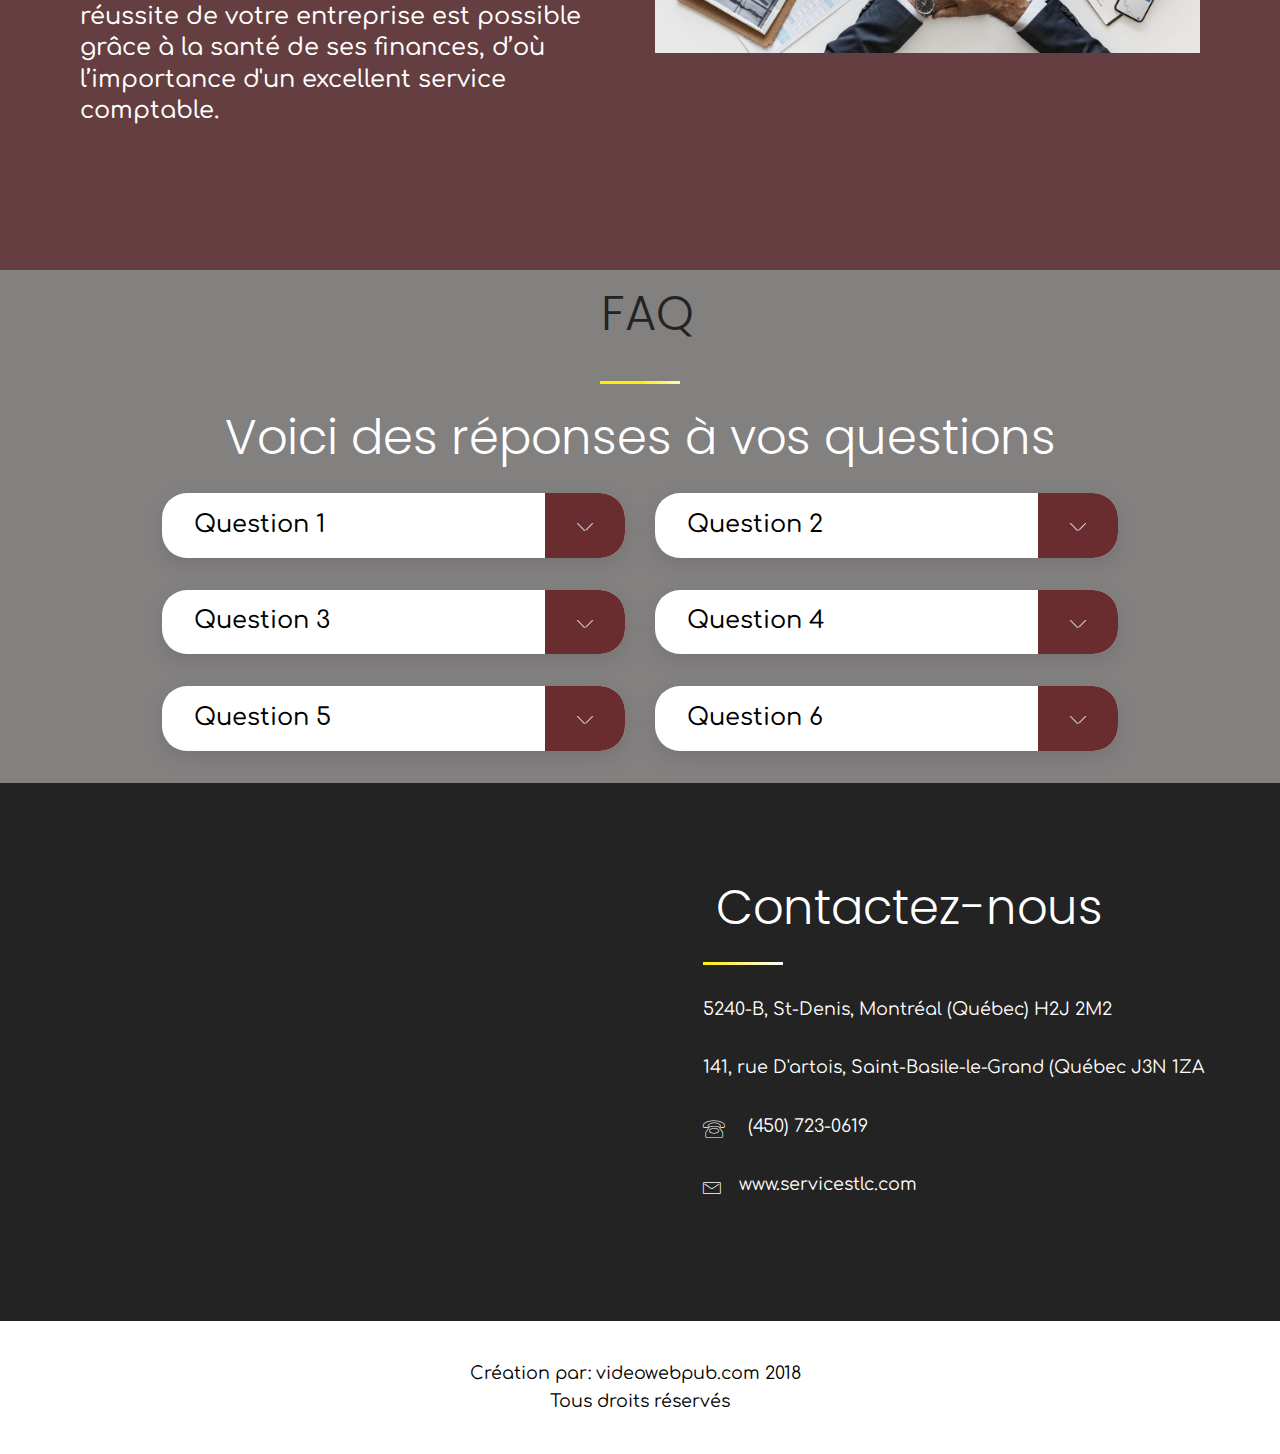
==== commit 2ca9c533: "create github pages" ====
--- a/index.html
+++ b/index.html
@@ -63,7 +63,7 @@
                     Services</a>
             </li>
             <li class="nav-item">
-                <a class="nav-link link text-black display-4" href="page4.html#form4-12">
+                <a class="nav-link link text-black display-4" href="index.html#toggle1-s">
                     FAQ</a>
             </li><li class="nav-item"><a class="nav-link link text-black display-4" href="page3.html#content7-26">
                     Liens</a></li></ul>
@@ -218,7 +218,7 @@
                                     <span class="sign mbr-iconfont mbri-arrow-down inactive"></span>
                                     <h4 class="toggle-header inactive mbr-fonts-style display-5">
                                         <span class="toggle-title">
-                                            Question 3</span>
+                                            Question 2&nbsp;</span>
                                     </h4>
                                 </a>
                         
@@ -238,7 +238,7 @@
                                     <span class="sign mbr-iconfont mbri-arrow-down inactive"></span>
                                     <h4 class="toggle-header inactive mbr-fonts-style display-5">
                                         <span class="toggle-title">
-                                            Question 2</span>
+                                            Question 3</span>
                                     </h4>
                                 </a>
                             </div>
@@ -268,8 +268,44 @@
                             </div>
                         </div>
                     </div>
-                    
-                    
+                    <div class="col-lg-5 col-md-12">
+                        <div class="card">
+                            <div class="card-header" role="tab" id="headingThree">
+                                <a role="button" class="collapsed panel-title text-black" data-toggle="collapse" data-parent="#accordion" data-core="" href="#collapse5_29" aria-expanded="false" aria-controls="collapse5">
+                                    <span class="sign mbr-iconfont mbri-arrow-down inactive"></span>
+                                    <h4 class="toggle-header inactive mbr-fonts-style display-5">
+                                        <span class="toggle-title">
+                                            Question 5</span>
+                                    </h4>
+                                </a>
+                            </div>
+                            <div id="collapse5_29" class="panel-collapse noScroll collapse" role="tabpanel" aria-labelledby="headingThree">
+                                <div class="panel-body p-4">
+                                    <p class="mbr-fonts-style panel-text display-7">
+                                        réponse..</p>
+                                </div>
+                            </div>
+                        </div>
+                    </div>
+                    <div class="col-lg-5 col-md-12">
+                        <div class="card">
+                            <div class="card-header" role="tab" id="headingThree">
+                                <a role="button" class="collapsed panel-title text-black" data-toggle="collapse" data-parent="#accordion" data-core="" href="#collapse6_29" aria-expanded="false" aria-controls="collapse6">
+                                    <span class="sign mbr-iconfont mbri-arrow-down inactive"></span>
+                                    <h4 class="toggle-header inactive mbr-fonts-style display-5">
+                                        <span class="toggle-title">
+                                            Question 6</span>
+                                    </h4>
+                                </a>
+                            </div>
+                            <div id="collapse6_29" class="panel-collapse noScroll collapse" role="tabpanel" aria-labelledby="headingThree">
+                                <div class="panel-body p-4">
+                                    <p class="mbr-fonts-style panel-text display-7">
+                                        Réponses...</p>
+                                </div>
+                            </div>
+                        </div>
+                    </div>
                 </div>
             </div>
         </div>
--- a/assets/mobirise/css/mbr-additional.css
+++ b/assets/mobirise/css/mbr-additional.css
@@ -1675,7 +1675,7 @@
 }
 .cid-qTdh01m6SM {
   padding-top: 90px;
-  padding-bottom: 75px;
+  padding-bottom: 120px;
   background-color: #643e40;
   overflow: hidden !important;
 }
@@ -3978,81 +3978,6 @@
     left: -1rem;
   }
 }
-.cid-qTdhx8cV2V {
-  padding-top: 75px;
-  padding-bottom: 90px;
-  background-color: #efefef;
-}
-.cid-qTdhx8cV2V .input-form {
-  display: flex;
-  justify-content: center;
-}
-.cid-qTdhx8cV2V .input-form .form1 {
-  width: 100%;
-}
-.cid-qTdhx8cV2V .mbr-form {
-  position: relative;
-  display: inline-block;
-  width: 100%;
-}
-.cid-qTdhx8cV2V .mbr-form .special-form {
-  padding: 1.7rem 2rem;
-}
-.cid-qTdhx8cV2V .mbr-section-btn {
-  display: inline-block;
-  position: absolute;
-  top: 8px;
-  right: 10px;
-}
-.cid-qTdhx8cV2V .underline {
-  padding-top: .5rem;
-  padding-bottom: .5rem;
-}
-.cid-qTdhx8cV2V .underline .line {
-  width: 5rem;
-  height: 3px;
-  background: linear-gradient(90deg, #ffef00, #ffffff);
-  display: inline-block;
-}
-@media (min-width: 992px) {
-  .cid-qTdhx8cV2V .input-form .form1 {
-    width: 80%;
-  }
-}
-@media (max-width: 767px) {
-  .cid-qTdhx8cV2V {
-    padding-left: 1rem;
-    padding-right: 1rem;
-  }
-  .cid-qTdhx8cV2V .social-media {
-    padding: 0;
-    display: block;
-  }
-  .cid-qTdhx8cV2V .subtext-1,
-  .cid-qTdhx8cV2V .subtext-2 {
-    text-align: center !important;
-  }
-  .cid-qTdhx8cV2V .form-text {
-    text-align: center!important;
-  }
-  .cid-qTdhx8cV2V .input-form div {
-    width: 100%;
-  }
-  .cid-qTdhx8cV2V .mbr-form {
-    flex-direction: column;
-    width: 100% !important;
-  }
-  .cid-qTdhx8cV2V .mbr-form input[type="email"] {
-    width: 100%;
-  }
-  .cid-qTdhx8cV2V .mbr-form .mbr-section-btn {
-    margin-top: 1rem;
-    position: static;
-  }
-  .cid-qTdhx8cV2V .mbr-form .mbr-section-btn a {
-    display: block;
-  }
-}
 .cid-qTdgRGBvXO .dropdown-item:before {
   font-family: MobiriseIcons !important;
   content: '\e966';
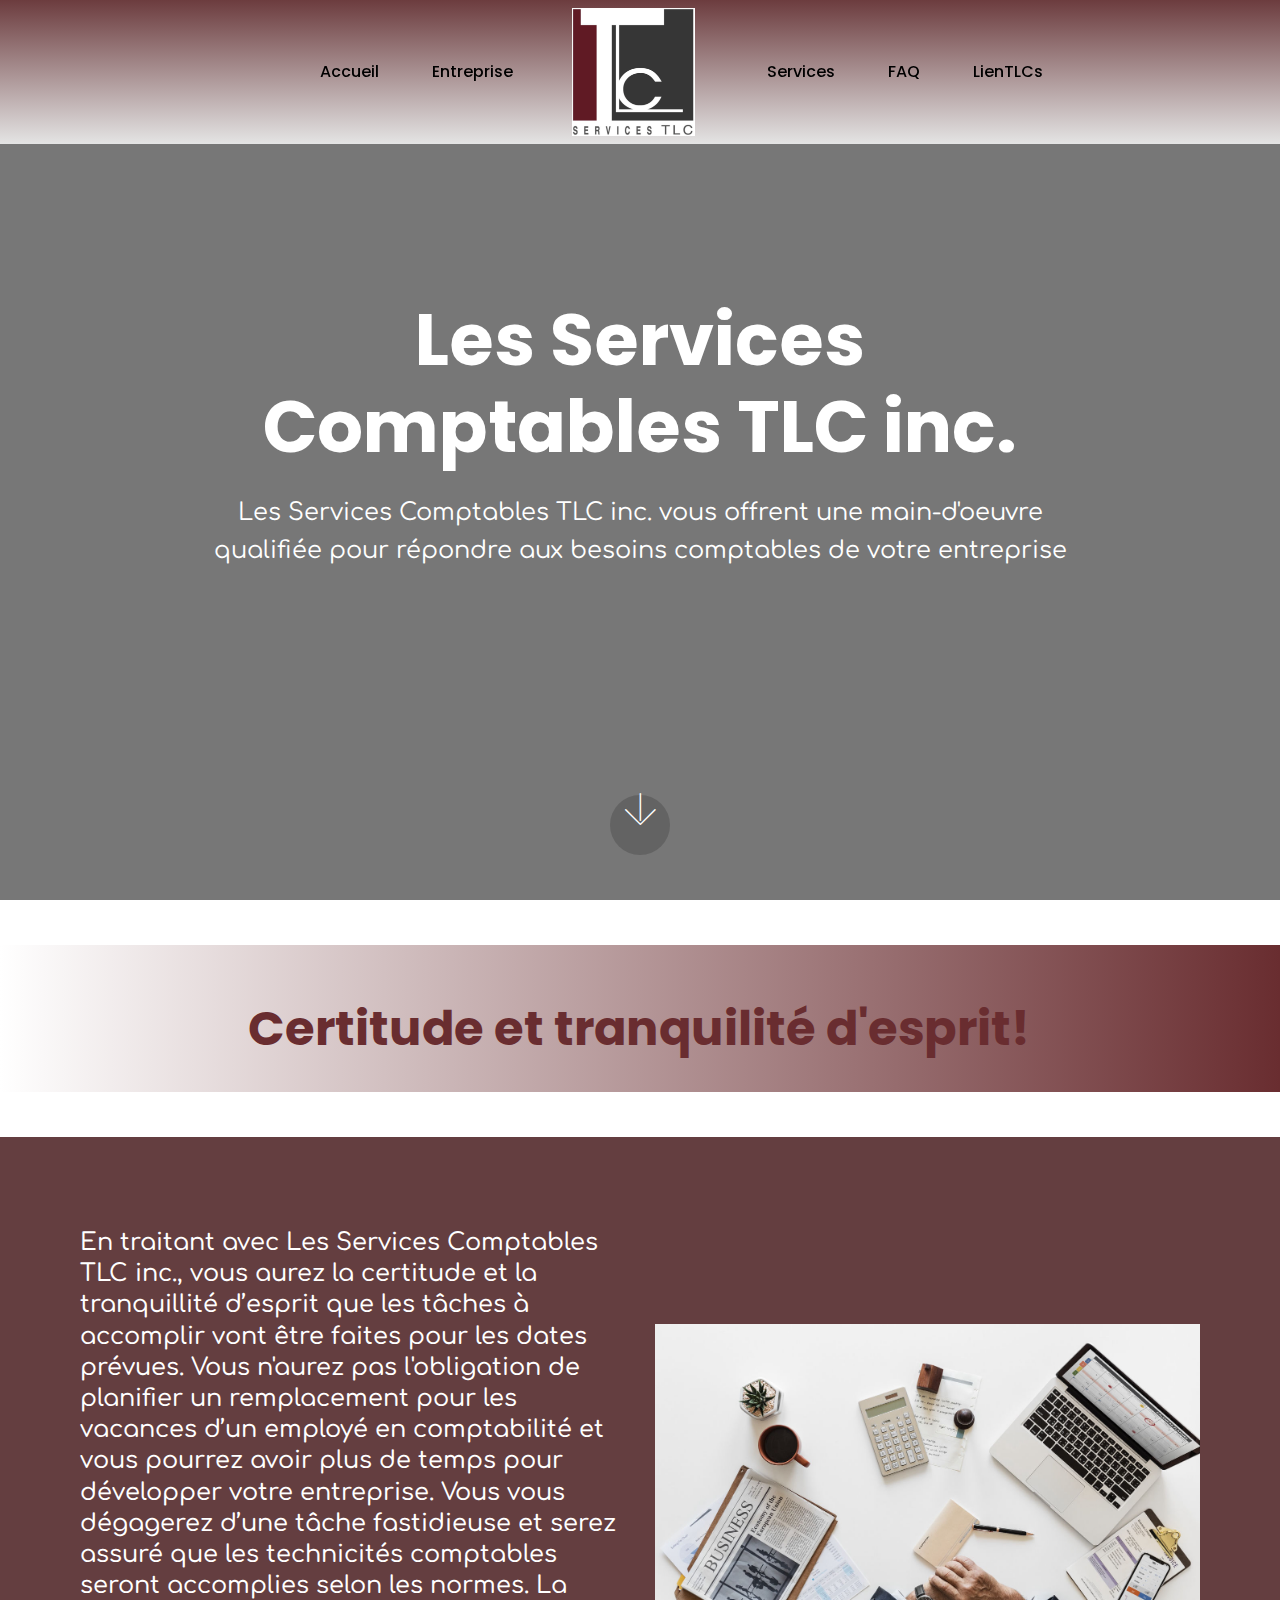
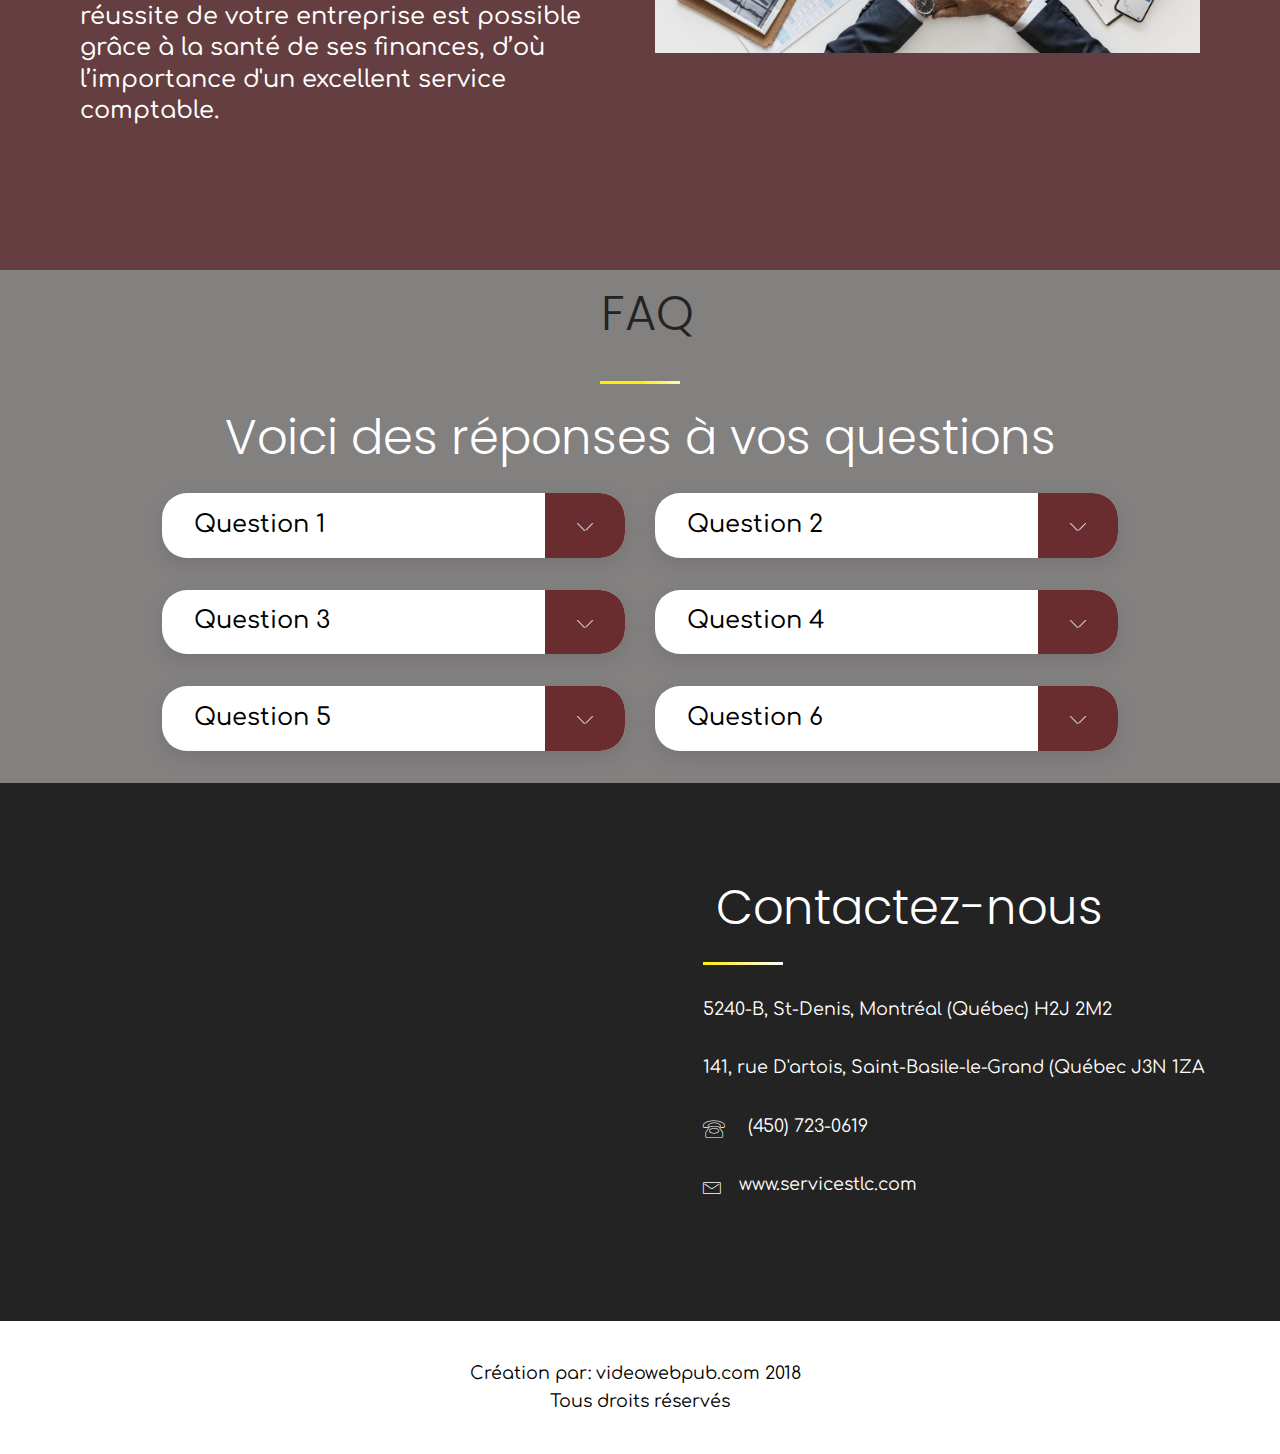
==== commit c83933dc: "create github pages" ====
--- a/index.html
+++ b/index.html
@@ -66,7 +66,7 @@
                 <a class="nav-link link text-black display-4" href="index.html#toggle1-s">
                     FAQ</a>
             </li><li class="nav-item"><a class="nav-link link text-black display-4" href="page3.html#content7-26">
-                    Liens</a></li></ul>
+                    LienTLCs</a></li></ul>
         </div>
       </div>
 
@@ -195,7 +195,7 @@
                     <div class="col-lg-5 col-md-12">
                         <div class="card">
                             <div class="card-header" role="tab" id="headingOne">
-                                <a role="button" class="collapsed panel-title text-black" data-toggle="collapse" data-parent="#accordion" data-core="" href="#collapse1_29" aria-expanded="false" aria-controls="collapse1">
+                                <a role="button" class="collapsed panel-title text-black" data-toggle="collapse" data-parent="#accordion" data-core="" href="#collapse1_7" aria-expanded="false" aria-controls="collapse1">
                                     <span class="sign mbr-iconfont mbri-arrow-down inactive"></span>
                                     <h4 class="toggle-header inactive mbr-fonts-style display-5">
                                         <span class="toggle-title">
@@ -203,7 +203,7 @@
                                     </h4>
                                 </a>
                             </div>
-                            <div id="collapse1_29" class="panel-collapse noScroll collapse" role="tabpanel" aria-labelledby="headingOne">
+                            <div id="collapse1_7" class="panel-collapse noScroll collapse" role="tabpanel" aria-labelledby="headingOne">
                                 <div class="panel-body p-4">
                                     <p class="mbr-fonts-style panel-text display-7">
                                         Réponse...</p>
@@ -214,7 +214,7 @@
                     <div class="col-lg-5 col-md-12">
                         <div class="card">
                             <div class="card-header" role="tab" id="headingTwo">
-                                <a role="button" class="collapsed panel-title text-black" data-toggle="collapse" data-parent="#accordion" data-core="" href="#collapse2_29" aria-expanded="false" aria-controls="collapse2">
+                                <a role="button" class="collapsed panel-title text-black" data-toggle="collapse" data-parent="#accordion" data-core="" href="#collapse2_7" aria-expanded="false" aria-controls="collapse2">
                                     <span class="sign mbr-iconfont mbri-arrow-down inactive"></span>
                                     <h4 class="toggle-header inactive mbr-fonts-style display-5">
                                         <span class="toggle-title">
@@ -223,7 +223,7 @@
                                 </a>
                         
                             </div>
-                            <div id="collapse2_29" class="panel-collapse noScroll collapse" role="tabpanel" aria-labelledby="headingTwo">
+                            <div id="collapse2_7" class="panel-collapse noScroll collapse" role="tabpanel" aria-labelledby="headingTwo">
                                 <div class="panel-body p-4">
                                     <p class="mbr-fonts-style panel-text display-7">
                                         Réponse...</p>
@@ -234,7 +234,7 @@
                     <div class="col-lg-5 col-md-12">
                         <div class="card">
                             <div class="card-header" role="tab" id="headingThree">
-                                <a role="button" class="collapsed panel-title text-black" data-toggle="collapse" data-parent="#accordion" data-core="" href="#collapse3_29" aria-expanded="false" aria-controls="collapse3">
+                                <a role="button" class="collapsed panel-title text-black" data-toggle="collapse" data-parent="#accordion" data-core="" href="#collapse3_7" aria-expanded="false" aria-controls="collapse3">
                                     <span class="sign mbr-iconfont mbri-arrow-down inactive"></span>
                                     <h4 class="toggle-header inactive mbr-fonts-style display-5">
                                         <span class="toggle-title">
@@ -242,7 +242,7 @@
                                     </h4>
                                 </a>
                             </div>
-                            <div id="collapse3_29" class="panel-collapse noScroll collapse" role="tabpanel" aria-labelledby="headingThree">
+                            <div id="collapse3_7" class="panel-collapse noScroll collapse" role="tabpanel" aria-labelledby="headingThree">
                                 <div class="panel-body p-4">
                                     <p class="mbr-fonts-style panel-text display-7">
                                         Réponse...</p>
@@ -253,14 +253,14 @@
                     <div class="col-lg-5 col-md-12">
                         <div class="card">
                             <div class="card-header" role="tab" id="headingThree">
-                                <a role="button" class="collapsed panel-title text-black" data-toggle="collapse" data-parent="#accordion" data-core="" href="#collapse4_29" aria-expanded="false" aria-controls="collapse4">
+                                <a role="button" class="collapsed panel-title text-black" data-toggle="collapse" data-parent="#accordion" data-core="" href="#collapse4_7" aria-expanded="false" aria-controls="collapse4">
                                     <span class="sign mbr-iconfont mbri-arrow-down inactive"></span>
                                     <h4 class="toggle-header inactive mbr-fonts-style display-5">
                                         <span class="toggle-title">Question 4</span>
                                     </h4>
                                 </a>
                             </div>
-                            <div id="collapse4_29" class="panel-collapse noScroll collapse" role="tabpanel" aria-labelledby="headingThree">
+                            <div id="collapse4_7" class="panel-collapse noScroll collapse" role="tabpanel" aria-labelledby="headingThree">
                                 <div class="panel-body p-4">
                                     <p class="mbr-fonts-style panel-text display-7">
                                         Réponse...</p>
@@ -271,7 +271,7 @@
                     <div class="col-lg-5 col-md-12">
                         <div class="card">
                             <div class="card-header" role="tab" id="headingThree">
-                                <a role="button" class="collapsed panel-title text-black" data-toggle="collapse" data-parent="#accordion" data-core="" href="#collapse5_29" aria-expanded="false" aria-controls="collapse5">
+                                <a role="button" class="collapsed panel-title text-black" data-toggle="collapse" data-parent="#accordion" data-core="" href="#collapse5_7" aria-expanded="false" aria-controls="collapse5">
                                     <span class="sign mbr-iconfont mbri-arrow-down inactive"></span>
                                     <h4 class="toggle-header inactive mbr-fonts-style display-5">
                                         <span class="toggle-title">
@@ -279,7 +279,7 @@
                                     </h4>
                                 </a>
                             </div>
-                            <div id="collapse5_29" class="panel-collapse noScroll collapse" role="tabpanel" aria-labelledby="headingThree">
+                            <div id="collapse5_7" class="panel-collapse noScroll collapse" role="tabpanel" aria-labelledby="headingThree">
                                 <div class="panel-body p-4">
                                     <p class="mbr-fonts-style panel-text display-7">
                                         réponse..</p>
@@ -290,7 +290,7 @@
                     <div class="col-lg-5 col-md-12">
                         <div class="card">
                             <div class="card-header" role="tab" id="headingThree">
-                                <a role="button" class="collapsed panel-title text-black" data-toggle="collapse" data-parent="#accordion" data-core="" href="#collapse6_29" aria-expanded="false" aria-controls="collapse6">
+                                <a role="button" class="collapsed panel-title text-black" data-toggle="collapse" data-parent="#accordion" data-core="" href="#collapse6_7" aria-expanded="false" aria-controls="collapse6">
                                     <span class="sign mbr-iconfont mbri-arrow-down inactive"></span>
                                     <h4 class="toggle-header inactive mbr-fonts-style display-5">
                                         <span class="toggle-title">
@@ -298,7 +298,7 @@
                                     </h4>
                                 </a>
                             </div>
-                            <div id="collapse6_29" class="panel-collapse noScroll collapse" role="tabpanel" aria-labelledby="headingThree">
+                            <div id="collapse6_7" class="panel-collapse noScroll collapse" role="tabpanel" aria-labelledby="headingThree">
                                 <div class="panel-body p-4">
                                     <p class="mbr-fonts-style panel-text display-7">
                                         Réponses...</p>
--- a/assets/mobirise/css/mbr-additional.css
+++ b/assets/mobirise/css/mbr-additional.css
@@ -2471,7 +2471,7 @@
 .cid-qTuEcvxPbI {
   padding-top: 30px;
   padding-bottom: 30px;
-  background-color: #692d30;
+  background-color: #096693;
 }
 .cid-qTuEcvxPbI .social-media {
   display: flex;
